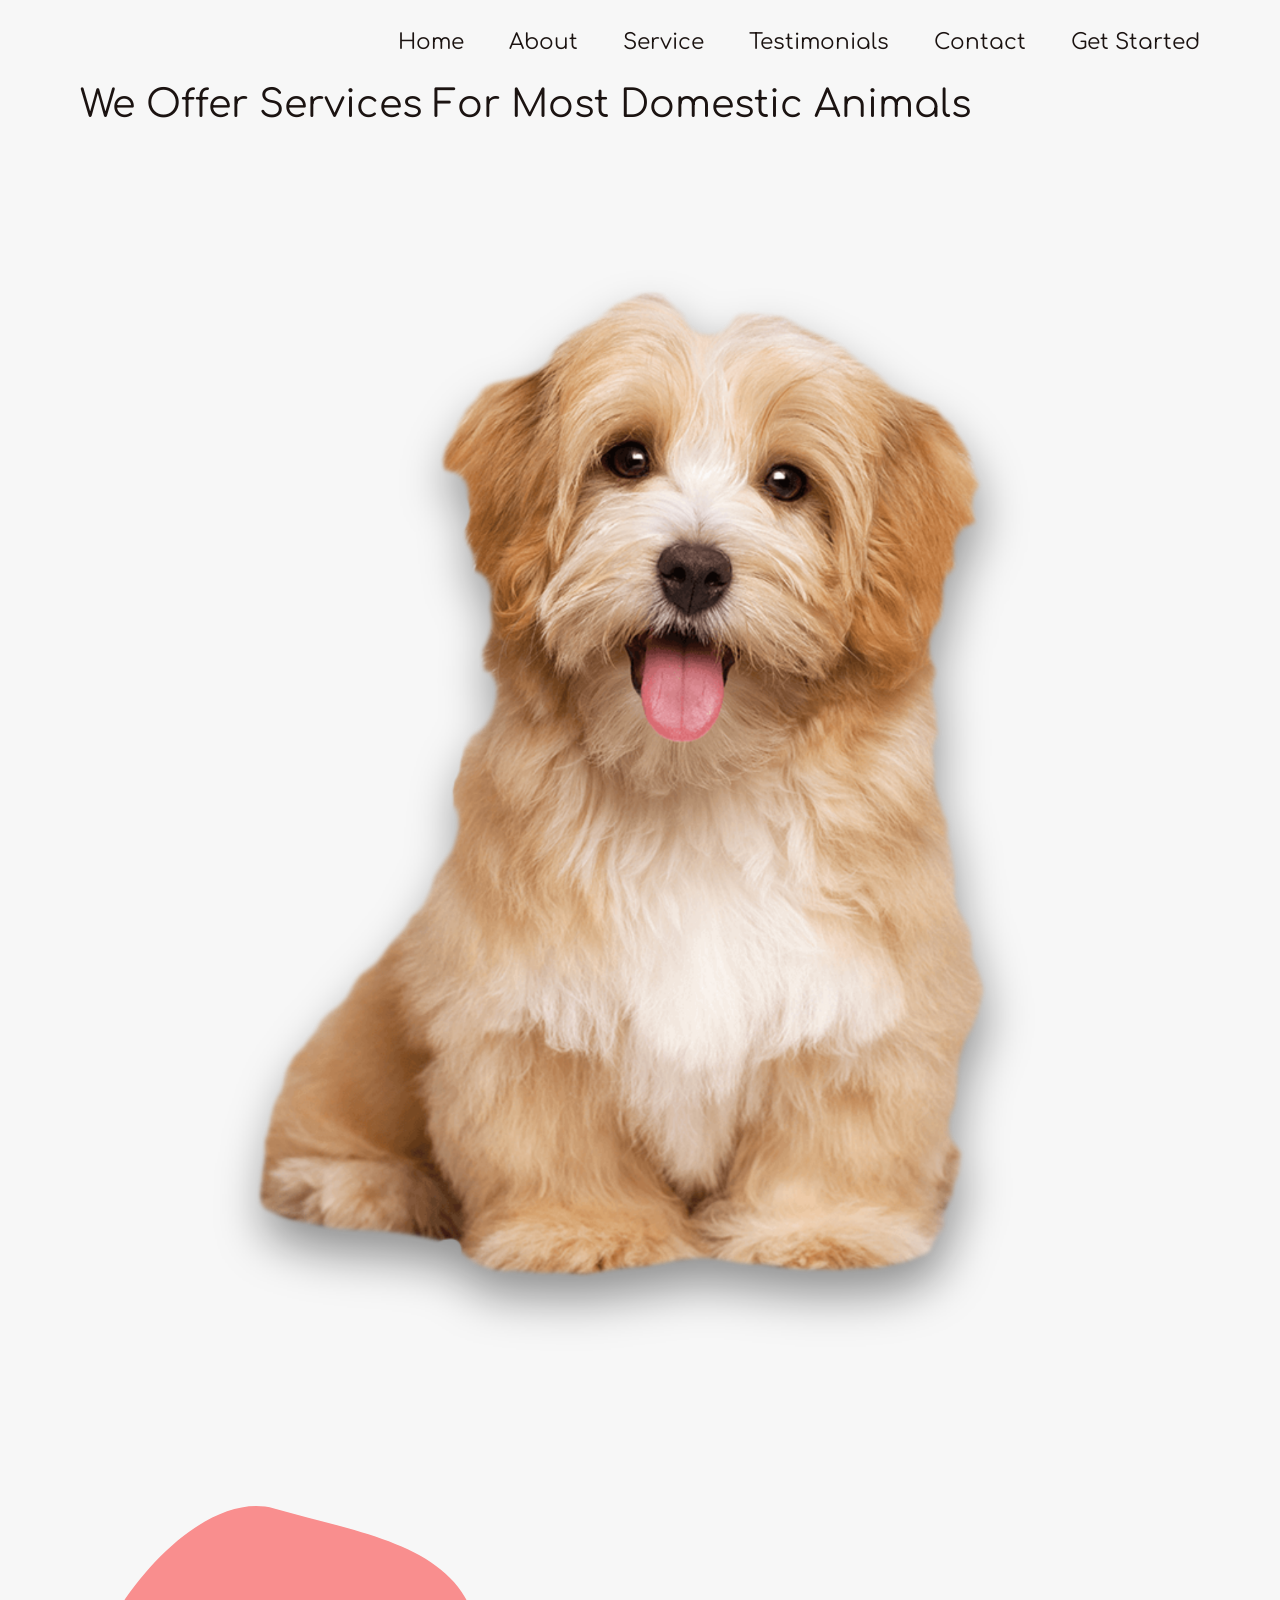
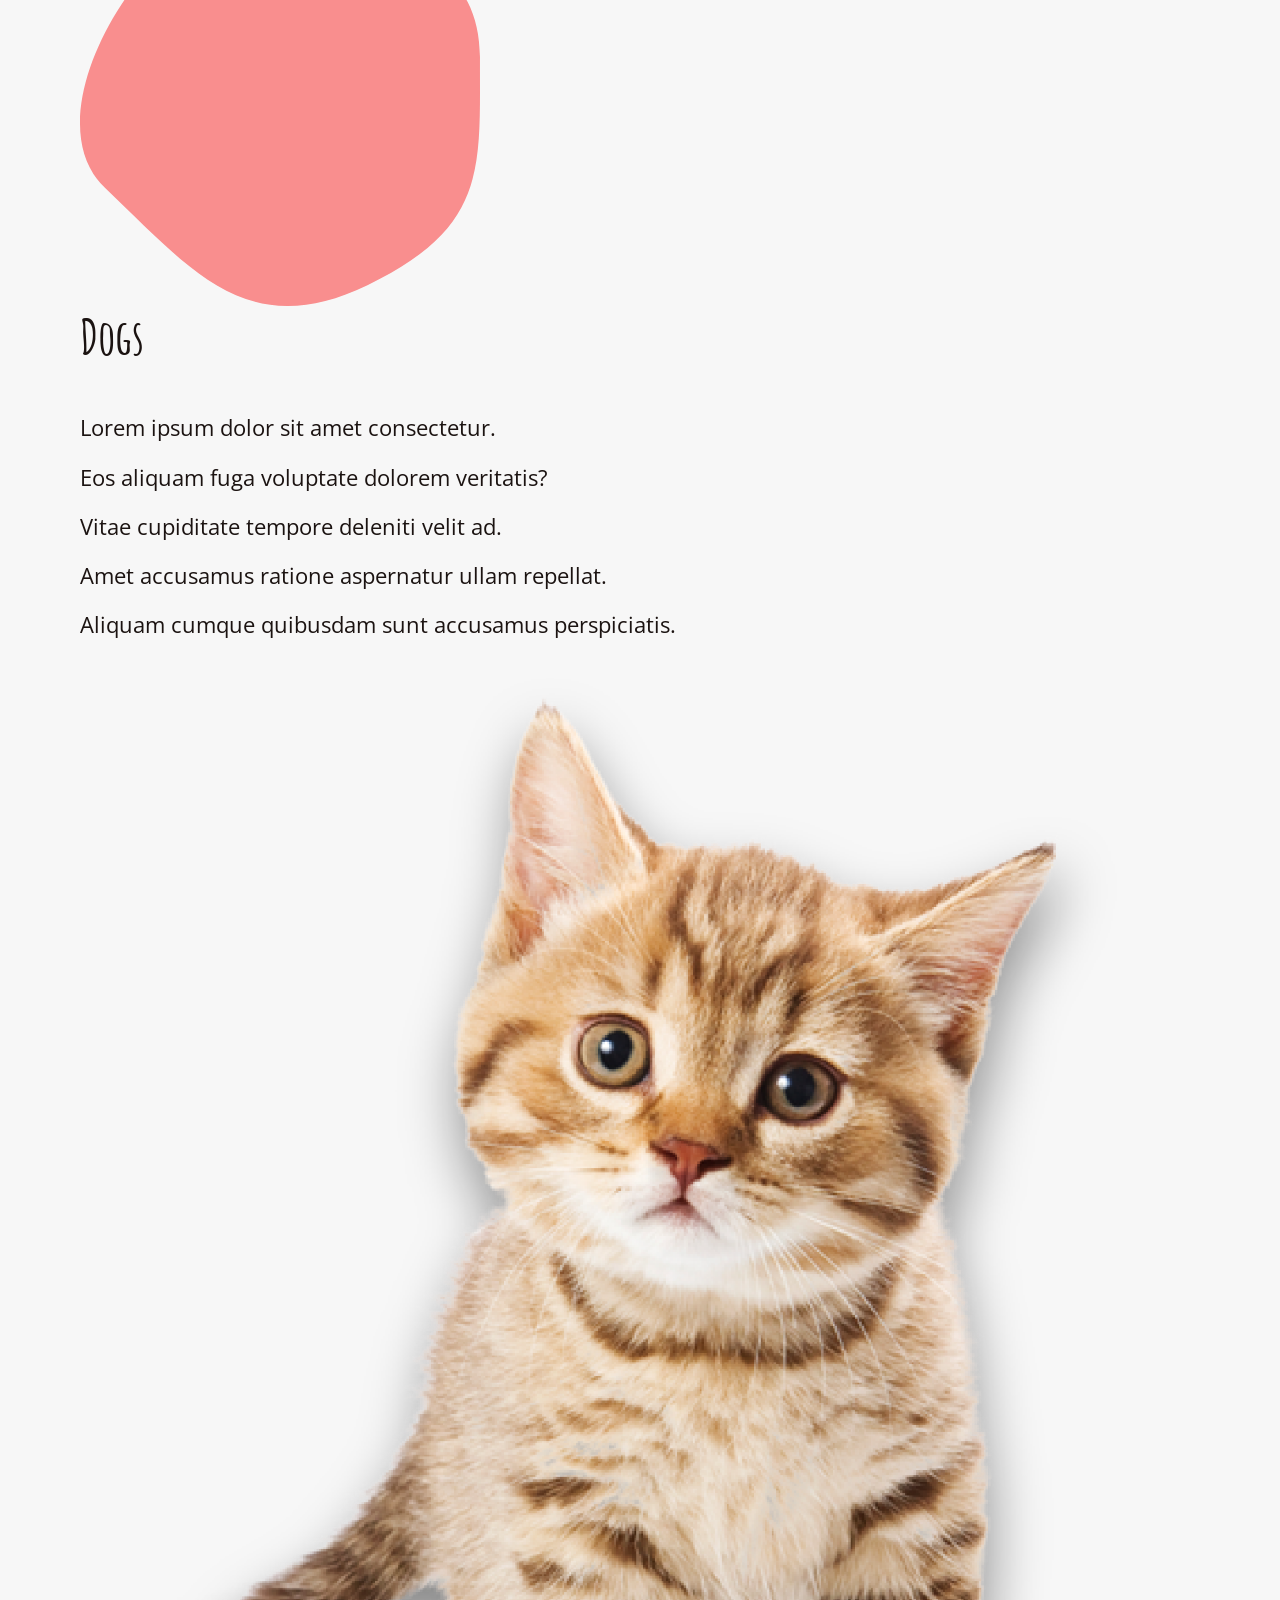
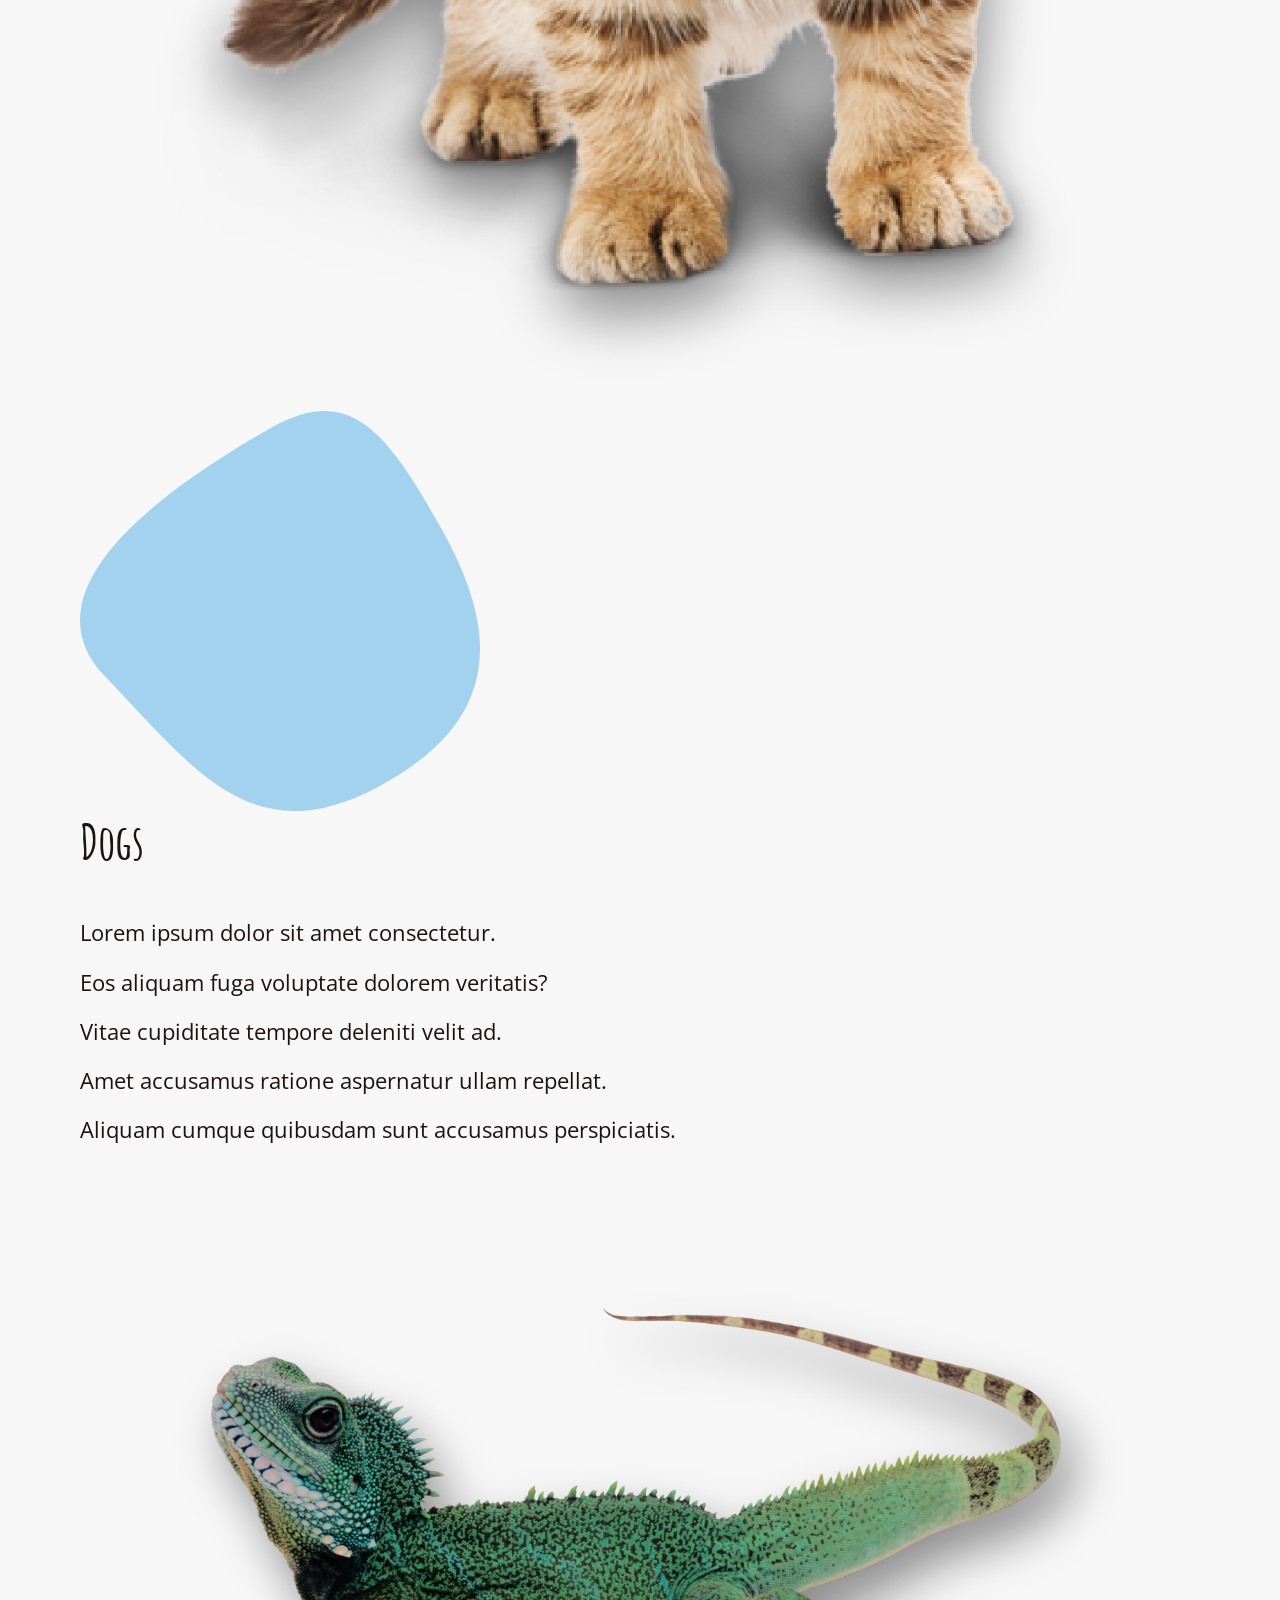
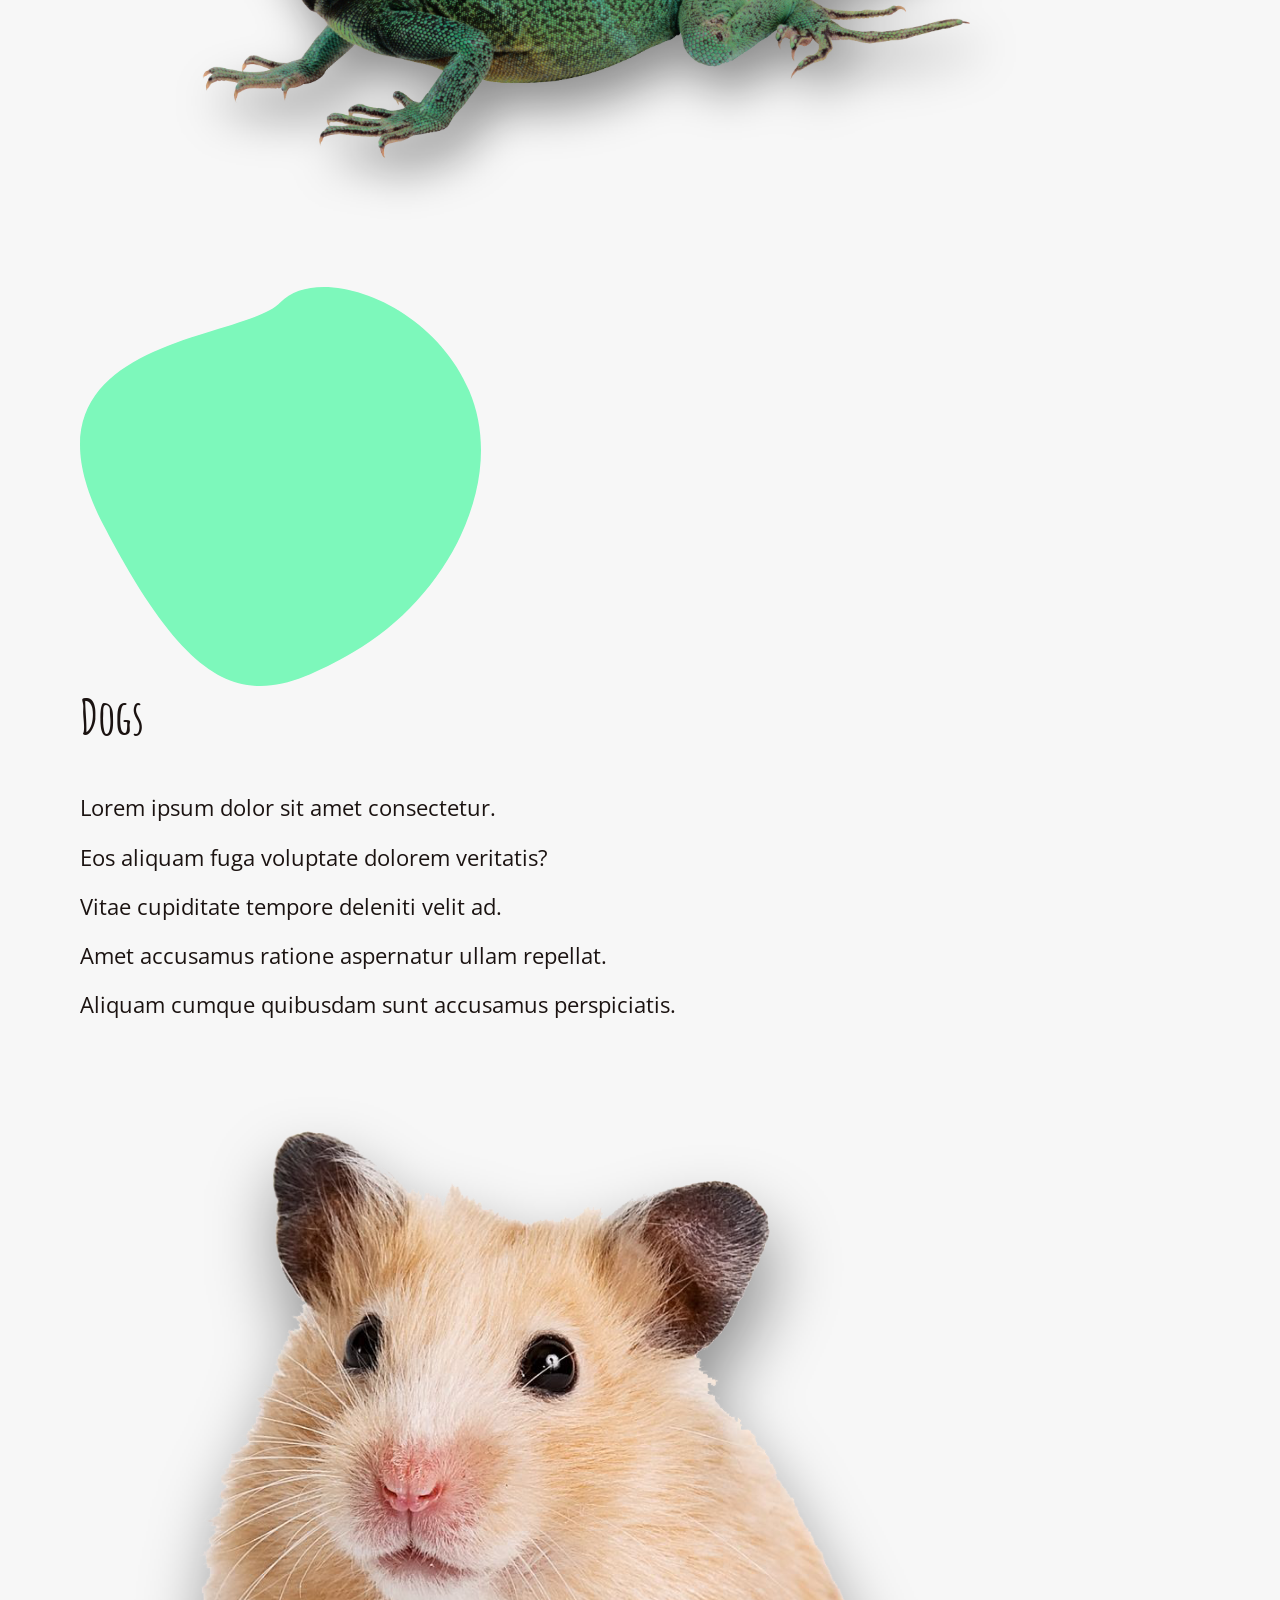
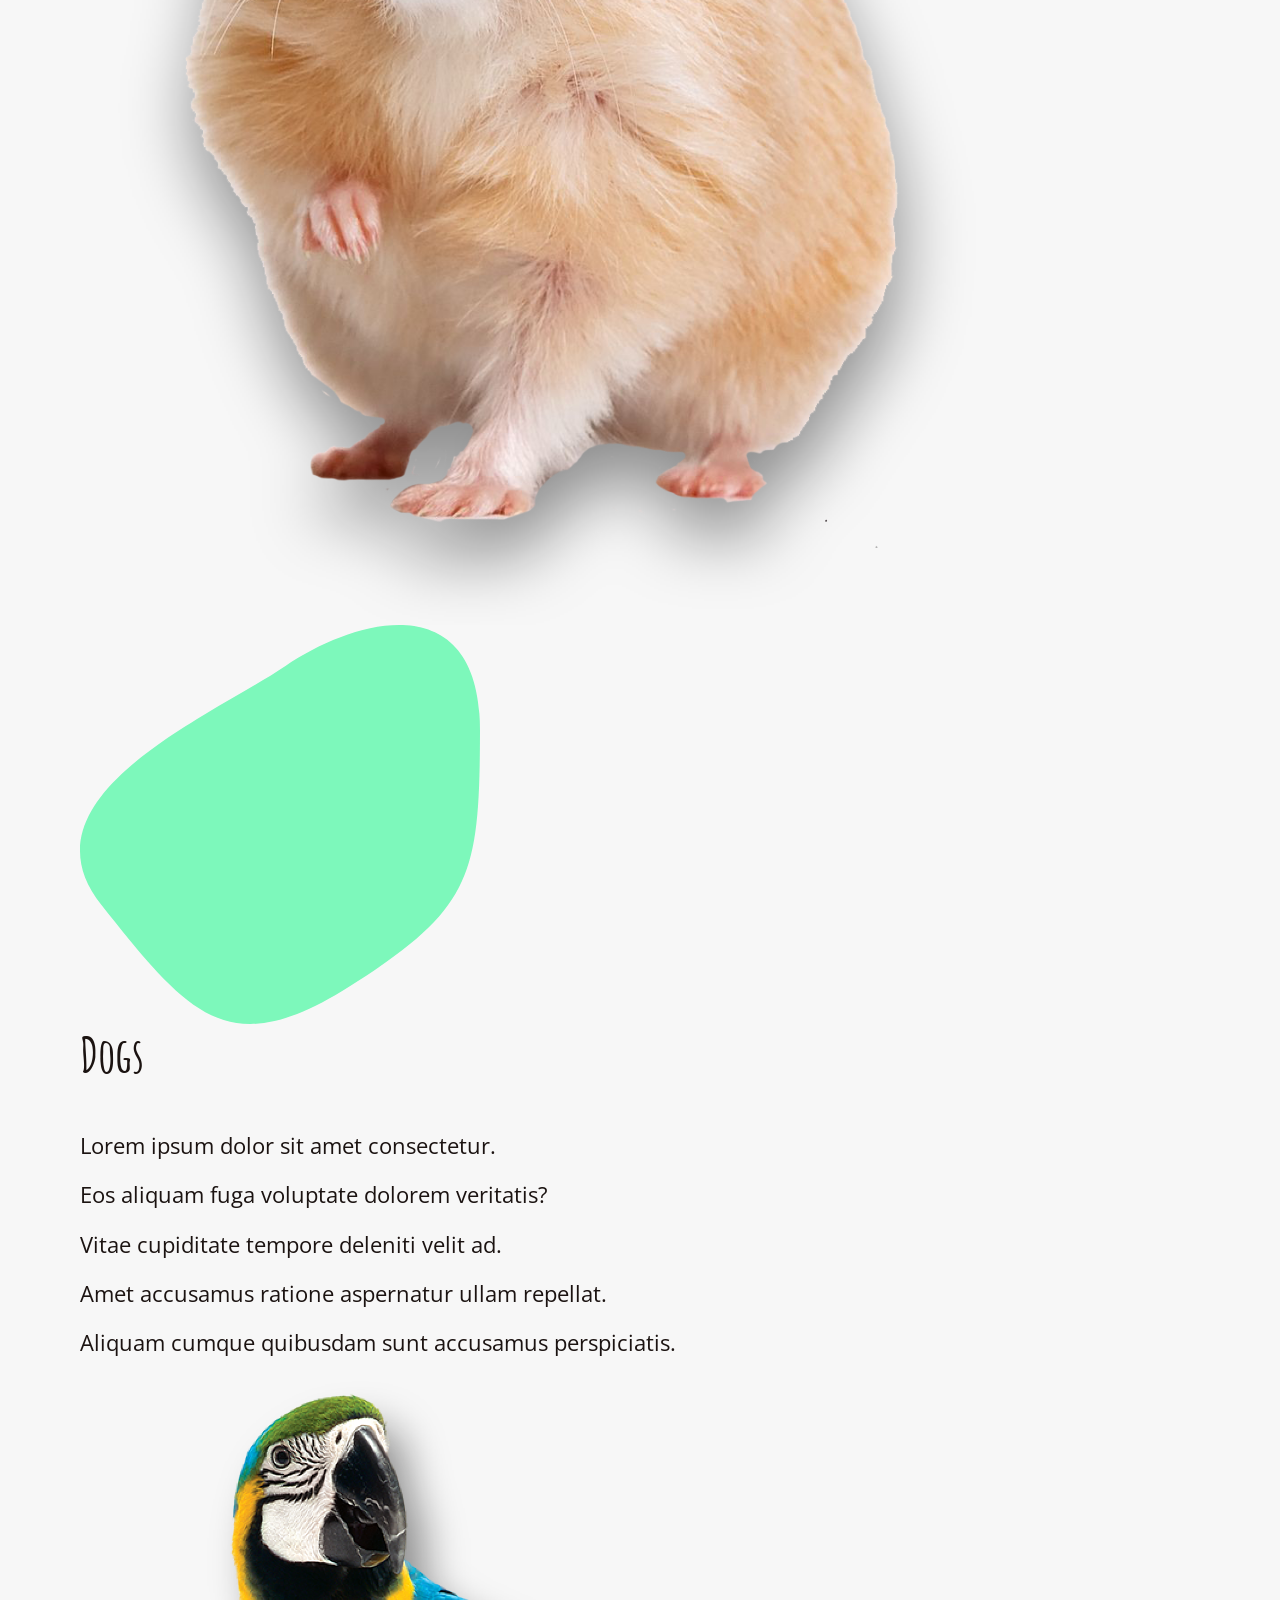
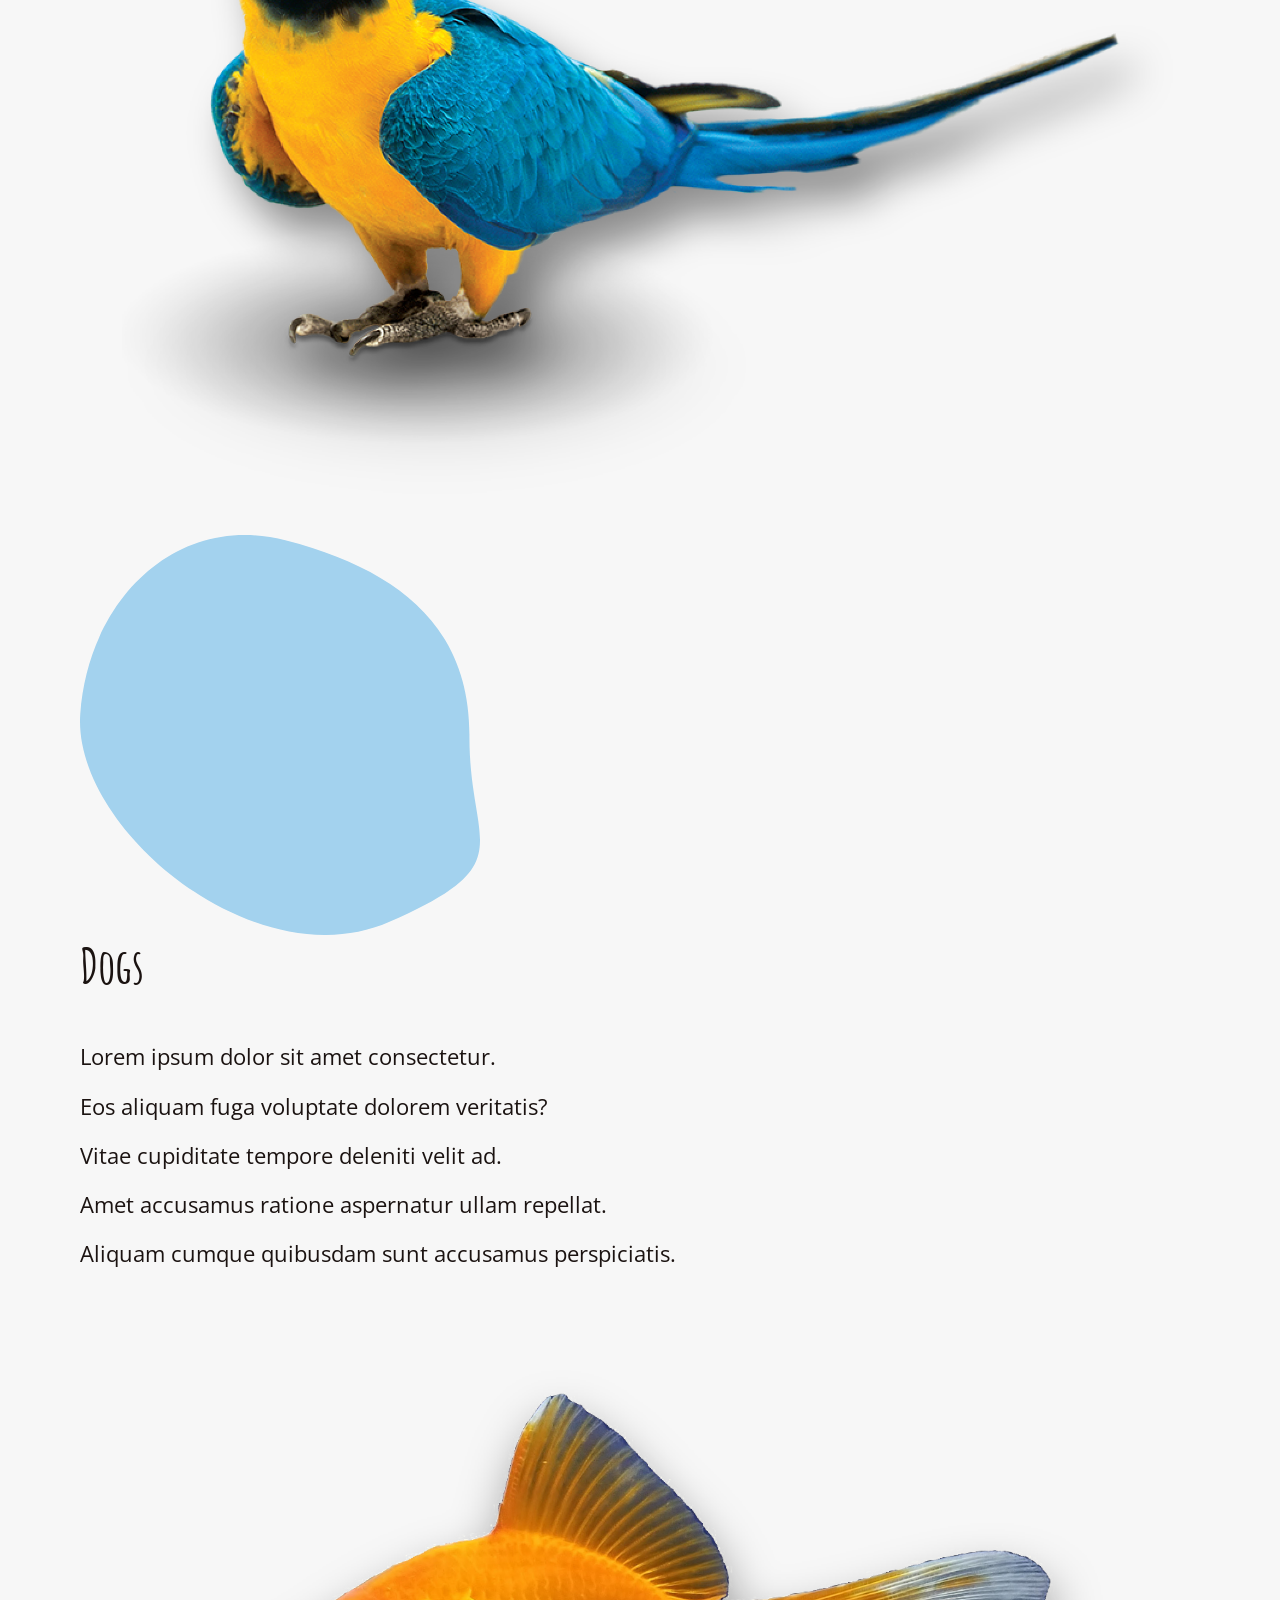
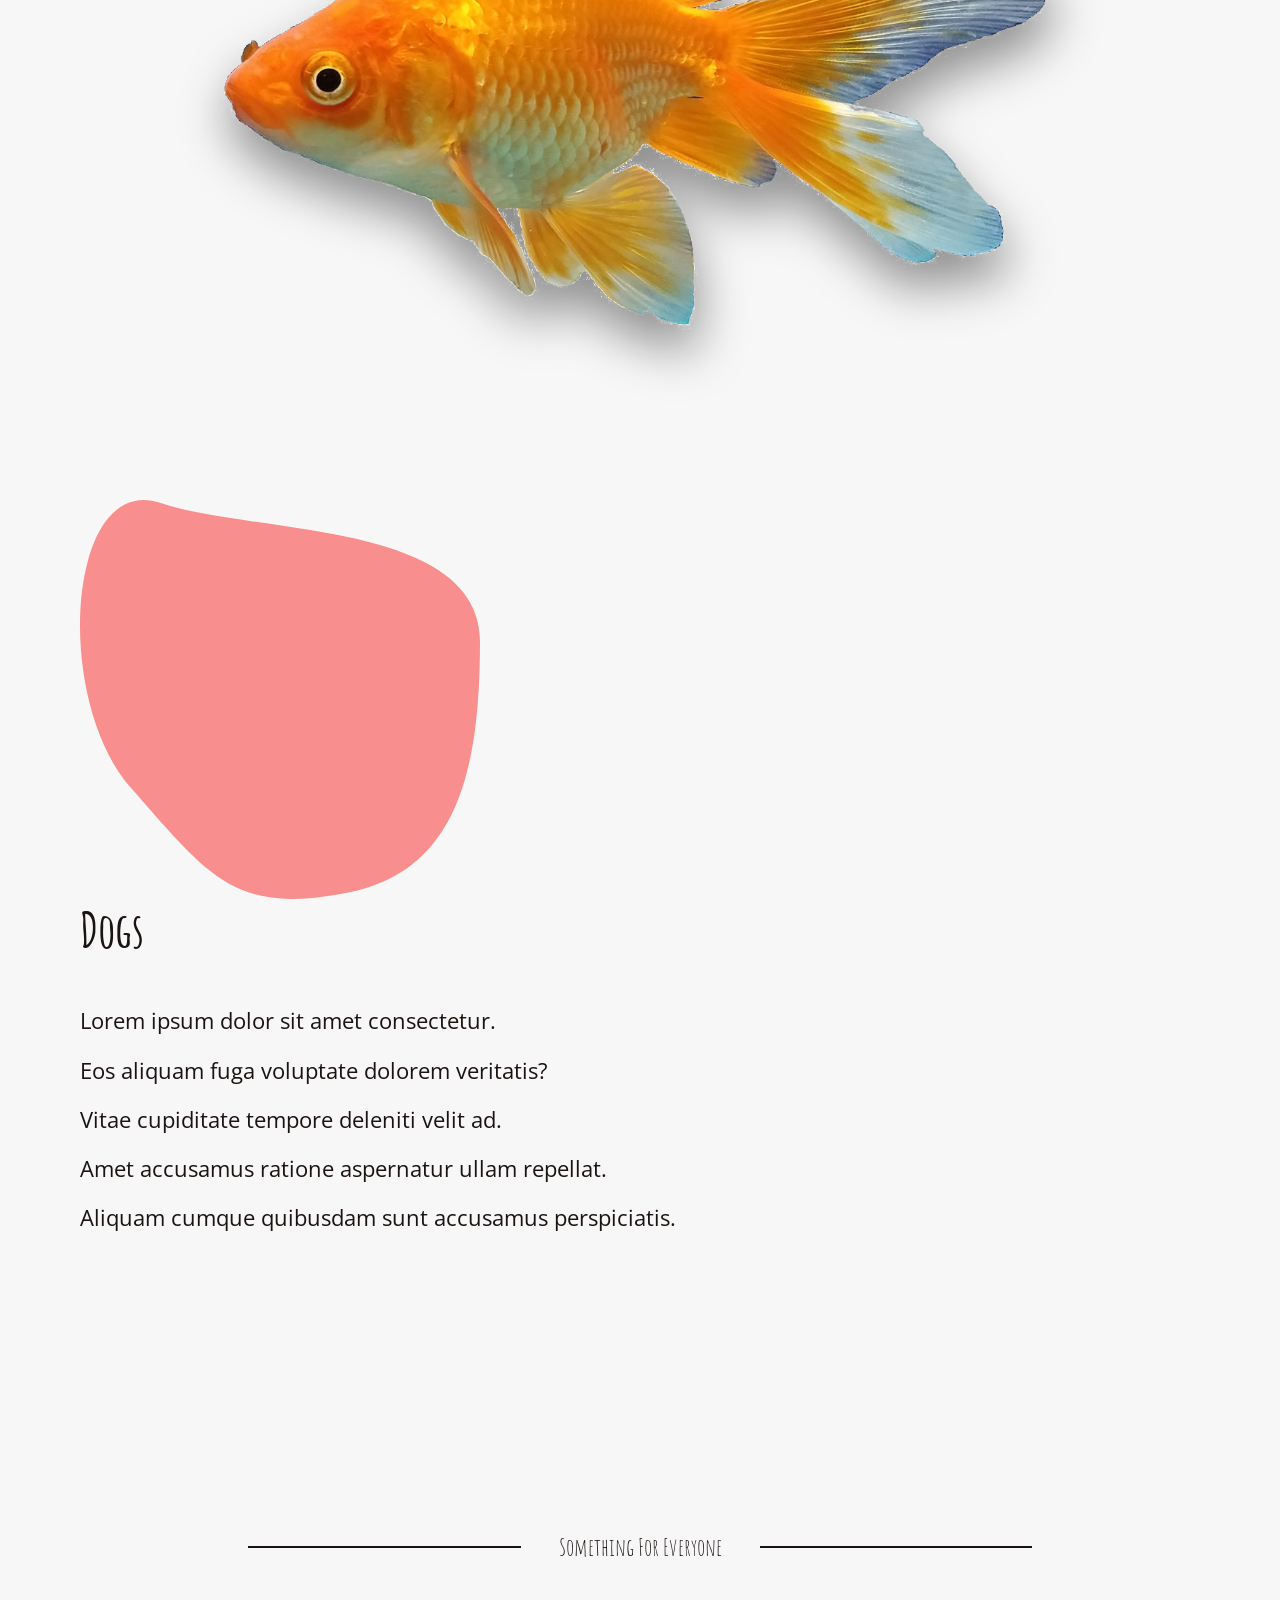
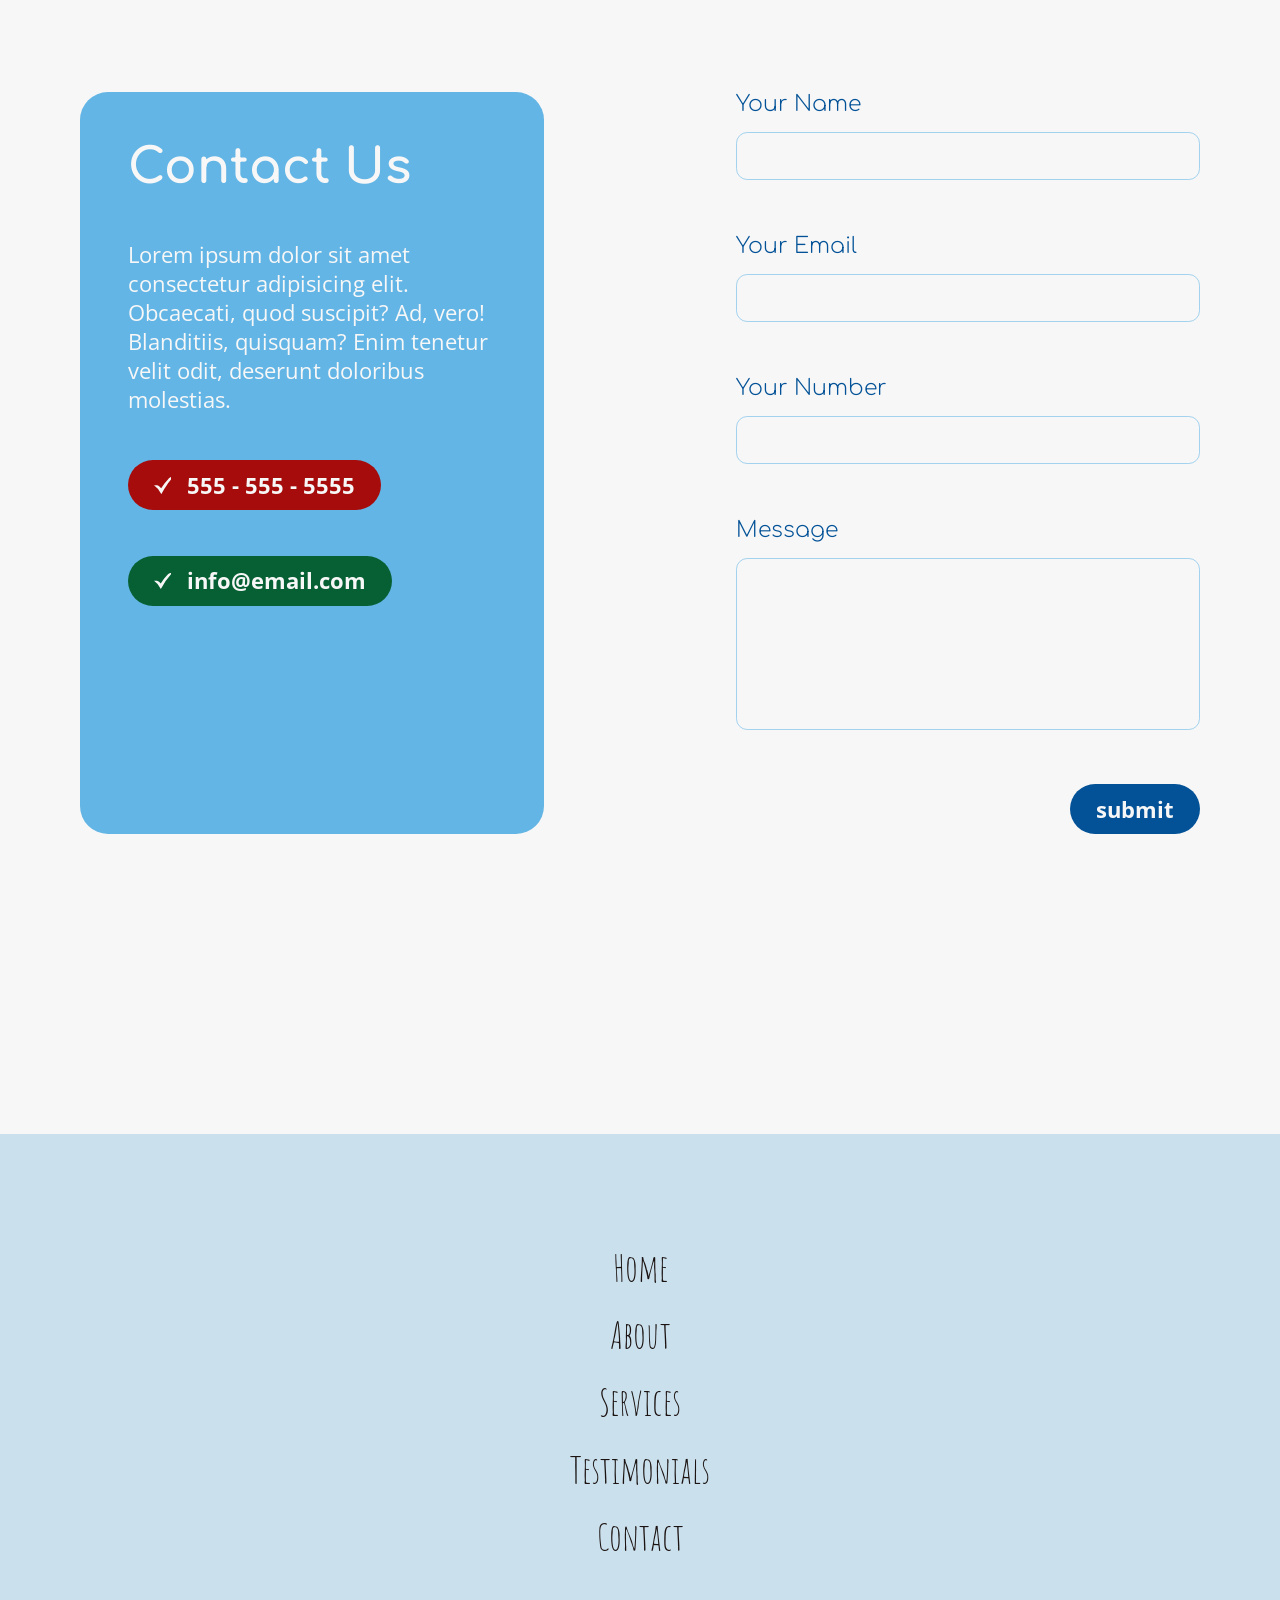
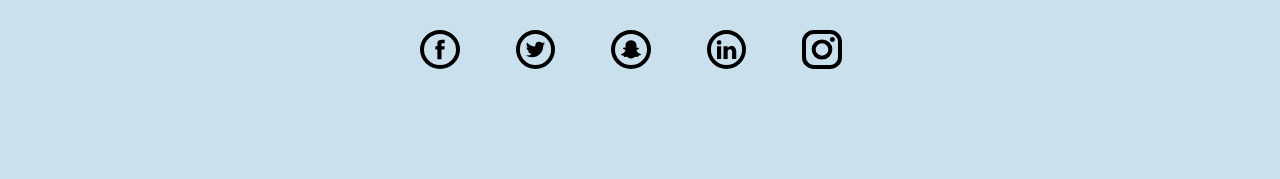
==== Src/services.html @ 4bc9d0af "added stuff" ====
<!DOCTYPE html>
<html lang="en">
<head>
    <meta charset="UTF-8">
    <meta http-equiv="X-UA-Compatible" content="IE=edge">
    <meta name="viewport" content="width=device-width, initial-scale=1.0">
    <link rel="stylesheet" href="style.css">
    <link rel="stylesheet" href="services.css">
    <title>demo</title>
    <meta name="description" content="">
    <meta name="keywords" content="">

    <!-- Twitter -->
    <meta name="twitter:card" content="summary_large_image">
    <meta name="twitter:title" content="">
    <meta name="twitter:description" content="">
    <meta name="twitter:image" content="http:///INSERTIMAGE">
    
    <!-- Open Graph general (Facebook, Pinterest)-->
    <meta property="og:title" content="">
    <meta property="og:description" content="">
    <meta property="og:url" content="http://">
    <meta property="og:site_name" content="">
    <meta property="og:type" content="website">
    <meta property="og:image" content="http:///INSERTIMAGE">
</head>




<body>
    <!---------------------------------------------------------------------------->
    <!------------------------------ HEADER SECTION ------------------------------>
    <!---------------------------------------------------------------------------->
    <header>
        <img class="header-logo" src="./Assets/" alt="">

        <label class="header-label" for="hamburger">
            <div class="header-hamburger-button"></div>
        </label>
        <input type="checkbox" class="header-hamburger-checkbox" name="hamburger" id="hamburger">
        <nav class="header-nav">
            <ul>
                <li><a class="header-button" href="./index.html">Home</a></li>
                <li><a class="header-button" href="./about.html">About</a></li>
                <li><a class="header-button" href="./services.html">Service</a></li>
                <li><a class="header-button" href="./index.html">Testimonials</a></li>
                <li><a class="header-button" href="./contact.html">Contact</a></li>
                <li><a class="header-button get Started" href="./contact.html#form">Get Started</a></li>
            </ul>
        </nav>
    </header>



   




    <section class="animals">
        <h2>We Offer Services For Most Domestic Animals</h2>

        <div class="animals-container">
            <div class="animals-card">
                <div class="animals-image">
                    <img class="animals-img" src="./Assets/animals-dog.png" alt="">
                    <img src="./Assets/animals-dog.svg" alt="" class="animals-backsplash">
                </div>
                <div class="animals-subContainer --spread">
                    <h3>Dogs</h3>
                    <ul class="--li-spread">
                        <li>Lorem ipsum dolor sit amet consectetur.</li>
                        <li>Eos aliquam fuga voluptate dolorem veritatis?</li>
                        <li>Vitae cupiditate tempore deleniti velit ad.</li>
                        <li>Amet accusamus ratione aspernatur ullam repellat.</li>
                        <li>Aliquam cumque quibusdam sunt accusamus perspiciatis.</li>
                    </ul>
                </div>
            </div>

            <div class="animals-card">
                <div class="animals-image">
                    <img class="animals-img animals-img-cat" src="./Assets/animals-cat.png" alt="">
                    <img src="./Assets/animals-cat.svg" alt="" class="animals-backsplash">
                </div>
                <div class="animals-subContainer --spread">
                    <h3>Dogs</h3>
                    <ul class="--li-spread">
                        <li>Lorem ipsum dolor sit amet consectetur.</li>
                        <li>Eos aliquam fuga voluptate dolorem veritatis?</li>
                        <li>Vitae cupiditate tempore deleniti velit ad.</li>
                        <li>Amet accusamus ratione aspernatur ullam repellat.</li>
                        <li>Aliquam cumque quibusdam sunt accusamus perspiciatis.</li>
                    </ul>
                </div>
            </div>

            <div class="animals-card">
                <div class="animals-image">
                    <img class="animals-img animals-img-lizard" src="./Assets/animals-lizard.png" alt="">
                    <img src="./Assets/animals-lizard.svg" alt="" class="animals-backsplash">
                </div>
                <div class="animals-subContainer --spread">
                    <h3>Dogs</h3>
                    <ul class="--li-spread">
                        <li>Lorem ipsum dolor sit amet consectetur.</li>
                        <li>Eos aliquam fuga voluptate dolorem veritatis?</li>
                        <li>Vitae cupiditate tempore deleniti velit ad.</li>
                        <li>Amet accusamus ratione aspernatur ullam repellat.</li>
                        <li>Aliquam cumque quibusdam sunt accusamus perspiciatis.</li>
                    </ul>
                </div>
            </div>

            <div class="animals-card">
                <div class="animals-image">
                    <img class="animals-img animals-img-hamster" src="./Assets/animals-hamster.png" alt="">
                    <img src="./Assets/animals-hamster.svg" alt="" class="animals-backsplash">
                </div>
                <div class="animals-subContainer --spread">
                    <h3>Dogs</h3>
                    <ul class="--li-spread">
                        <li>Lorem ipsum dolor sit amet consectetur.</li>
                        <li>Eos aliquam fuga voluptate dolorem veritatis?</li>
                        <li>Vitae cupiditate tempore deleniti velit ad.</li>
                        <li>Amet accusamus ratione aspernatur ullam repellat.</li>
                        <li>Aliquam cumque quibusdam sunt accusamus perspiciatis.</li>
                    </ul>
                </div>
            </div>

            <div class="animals-card">
                <div class="animals-image">
                    <img class="animals-img animals-img-parrot" src="./Assets/animals-parrot.png" alt="">
                    <img src="./Assets/animals-parrot.svg" alt="" class="animals-backsplash">
                </div>
                <div class="animals-subContainer --spread">
                    <h3>Dogs</h3>
                    <ul class="--li-spread">
                        <li>Lorem ipsum dolor sit amet consectetur.</li>
                        <li>Eos aliquam fuga voluptate dolorem veritatis?</li>
                        <li>Vitae cupiditate tempore deleniti velit ad.</li>
                        <li>Amet accusamus ratione aspernatur ullam repellat.</li>
                        <li>Aliquam cumque quibusdam sunt accusamus perspiciatis.</li>
                    </ul>
                </div>
            </div>

            <div class="animals-card">
                <div class="animals-image">
                    <img class="animals-img animals-img-fish" src="./Assets/animals-fish.png" alt="">
                    <img src="./Assets/animals-fish.svg" alt="" class="animals-backsplash">
                </div>
                <div class="animals-subContainer --spread">
                    <h3>Dogs</h3>
                    <ul class="--li-spread">
                        <li>Lorem ipsum dolor sit amet consectetur.</li>
                        <li>Eos aliquam fuga voluptate dolorem veritatis?</li>
                        <li>Vitae cupiditate tempore deleniti velit ad.</li>
                        <li>Amet accusamus ratione aspernatur ullam repellat.</li>
                        <li>Aliquam cumque quibusdam sunt accusamus perspiciatis.</li>
                    </ul>
                </div>
            </div>
            
            </div>

            
        </div>
    </section>



    <section class="form">
        <div class="--s-divider">
            <div class="divider-line"></div>
            <span class="divider-text">Something For Everyone</span>
            <div class="divider-line"></div>
        </div>

        <div class="form-container --split2">
            <div class="form-infoCard inforCard --spread">
                <h3 class="infoCard-h3">Contact Us</h3>
                <p>Lorem ipsum dolor sit amet consectetur adipisicing elit. Obcaecati, quod suscipit? Ad, vero! Blanditiis, quisquam? Enim tenetur velit odit, deserunt doloribus molestias.</p>
                <a href="tel:+" class="a-button --b-red">555 - 555 - 5555</a>
                <a href="mailto:" class="a-button --b-green">info@email.com</a>
            </div>
            <form action="">
                <label for="name">Your Name</label>
                <input class="form-box" type="text" name="name" id="name">
                
                <label for="email">Your Email</label>
                <input class="form-box" type="email" name="email" id="email">

                <label for="phone">Your Number</label>
                <input class="form-box" type="tel" name="phone" id="phone">

                <label for="message">Message</label>
                <input class="form-box form-messageBox" type="text" name="message" class="form-message" id="message">

                <input type="submit" value="submit" class="a-button --b-blue form-button">
            </form>
        </div>
    </section>



    <!---------------------------------------------------------------------------->
    <!------------------------------ FOOTER SECTION ------------------------------>
    <!---------------------------------------------------------------------------->
    <footer>
        <nav class="footer-nav --li-spread">
            <a href="home.css" class="footer-a">Home</a>
            <a href="about.html" class="footer-a">About</a>
            <a href="services.html" class="footer-a">Services</a>
            <a href="home.html" class="footer-a">Testimonials</a>
            <a href="contact.css" class="footer-a">Contact</a>
        </nav>
        <div class="footer-container">
            <img src="./Assets/footer-facebook.svg" alt="" class="footer-icon">
            <img src="./Assets/footer-twitter.svg" alt="" class="footer-icon">
            <img src="./Assets/footer-snapchat.svg" alt="" class="footer-icon">
            <img src="./Assets/footer-linkedin.svg" alt="" class="footer-icon">
            <img src="./Assets/footer-instagram.svg" alt="" class="footer-icon">
        </div>
    </footer>
    
</body>
</html>
---- Src/style.css ----
/*************************************************************************/
/*************************** GLOBAL STYLING ******************************/
/*************************************************************************/



/* ------------------GLOBAL MAIN STYLING ------------------ */


:root{
    /* Main Colors */
    --c-light: #f7f7f7;
    --c-dark: #1b1311;
    --c-green: #7cf8ba;
    --c-greenDark: #076034;
    --c-red: #f88e8e;
    --c-redDark: #a60c0c;
    --c-blue: #a3d2ee;
    --c-blueDark: #035297;
    --c-grey: #d2d2d2;
}


*{
	/* Removes certain default style */
	padding: 0;
	margin: 0;
	text-decoration: none;
    background: none;
	border: none;

	/* Replaces certain default style */
	box-sizing: border-box;
}

body{
    background-color: var(--c-light);
}

html{
    color: var(--c-dark);
}

body, html{
    /* max-width: 100%;
    overflow-x: hidden; */
}


section{
    /* Gap size underneath each section */
    margin-bottom: calc((150 /16 * 1rem) + ((400 - 150) * ((100vw - 320px) / (1920 - 320))));

    /* Overall side gutter size */
    padding:0  calc((20 /16 * 1rem) + ((120 - 20) * ((100vw - 320px) / (1920 - 320))));
}


img{
    max-width: 100%;
    display: block;
}


/* ------------------GLOBAL BUTTONS------------------ */


/* Default Button Styling */

button, .a-button{
    display: block;

    width: max-content;

    color: var(--c-light);
    font-weight: 700;
    border-radius: 200px;

    /* Padding Sizes */
    padding: calc((8 /16 * 1rem) + ((12 - 8) * ((100vw - 320px) / (1920 - 320)))) calc((20 /16 * 1rem) + ((30 - 20) * ((100vw - 320px) / (1920 - 320))));
    
    /* Font Size */
    /* font-size: calc((min /16 * 1rem) + ((max - min) * ((100vw - 320px) / (1920 - 320)))); */
}
.a-button::before{

    display: inline-block;
    content: '';
    background-image: url(./Assets/icon-check.svg);
    background-size: cover;

    width: calc((12 /16 * 1rem) + ((20 - 12) * ((100vw - 320px) / (1920 - 320))));
    height: calc((12 /16 * 1rem) + ((20 - 12) * ((100vw - 320px) / (1920 - 320))));

    margin-right: 16px;
}

/* Custom Button Stylings */
.--b-red{
    background-color: var(--c-redDark);
}
.--b-green{
    background-color: var(--c-greenDark);
}
.--b-blue{
    background-color: var(--c-blueDark);
}

.learnMore{
    color: var(--c-dark);
    font-family: comfortaa;
    font-weight: lighter;
    font-size: calc((15 /16 * 1rem) + ((20 - 15) * ((100vw - 320px) / (1920 - 320))));
    text-decoration: underline;
}

/* ------------------GLOBAL TYPOGRAPGY------------------ */


/* Default text Styling */

h1, h2, h3{
    
}


h1{
    font-family: comfortaa;
    
    /* Font Size */
    font-size: calc((30 /16 * 1rem) + ((65 - 30) * ((100vw - 320px) / (1920 - 320))));
}

h2{
    font-family: comfortaa;
    font-weight: 400;

    /* Font Size */
    font-size: calc((20 /16 * 1rem) + ((50 - 20) * ((100vw - 320px) / (1920 - 320))));
}

h3{
    font-family: amaticBold;

    /* Font Size */
    font-size: calc((34 /16 * 1rem) + ((58 - 34) * ((100vw - 320px) / (1920 - 320))));
}

p, .a-button, li, label{

    font-family: opensans;

    /* Font Size */
    font-size: calc((15 /16 * 1rem) + ((26 - 15) * ((100vw - 320px) / (1920 - 320))));
}

ul{
    list-style: none;
}



@font-face {
    font-family: comfortaa;
    src: url(./Assets/Comfortaa-VariableFont_wght.ttf);
}
@font-face {
    font-family: amatic;
    src: url(./Assets/AmaticSC-Regular.ttf);
}
@font-face {
    font-family: amaticBold;
    src: url(./Assets/AmaticSC-Bold.ttf);
}
@font-face {
    font-family: openSans;
    src: url(./Assets/OpenSans-VariableFont_wdth\,wght.ttf);
}

/* Custom text Styling */




/*************************************************************************/
/*************************** COMMON STYLING ******************************/
/*************************************************************************/




.--spread > *:not(:last-child){
    margin-bottom: calc((25 /16 * 1rem) + ((60 - 25) * ((100vw - 320px) / (1920 - 320))));
}

.--li-spread > *:not(:last-child){
    margin-bottom: calc((13 /16 * 1rem) + ((25 - 13) * ((100vw - 320px) / (1920 - 320))));
}

.--split{
    display: flex;
    align-items: center;
    flex-wrap: wrap;
}

.--split2{
    display: grid;
    gap: calc((30 /16 * 1rem) + ((160 - 30) * ((100vw - 320px) / (1920 - 320))));
    grid-template-columns: 1fr 1fr;
}



.divider-text{
    font-family: amatic;
    font-size: calc((12 /16 * 1rem) + ((32 - 12) * ((100vw - 320px) / (1920 - 320))));
}
.--s-divider{
    margin: auto;

    width: 70%;

    display: flex;
    align-items: center;
    gap: calc((20 /16 * 1rem) + ((50 - 20) * ((100vw - 320px) / (1920 - 320))));
    
    margin-bottom: calc((70 /16 * 1rem) + ((170 - 70) * ((100vw - 320px) / (1920 - 320))));
}
.divider-line{
    background-color: var(--c-dark);
    flex: 1;
    height: calc((1 /16 * 1rem) + ((2 - 1) * ((100vw - 320px) / (1920 - 320))));
}





.about-img1, .about-img2{
    border-radius: calc((10 /16 * 1rem) + ((20 - 10) * ((100vw - 320px) / (1920 - 320))));

    filter: drop-shadow(0px 0px 13px rgba(0, 0, 0, 0.6));
    -webkit-filter: drop-shadow(0px 0px 13px rgba(0, 0, 0, 06));
}






/*************************************************************************/
/******************************* HEADER **********************************/
/*************************************************************************/

header{
    padding:0  calc((20 /16 * 1rem) + ((120 - 20) * ((100vw - 320px) / (1920 - 320))));
    width: 100%;
    height: calc((60 /16 * 1rem) + ((100 - 60) * ((100vw - 320px) / (1920 - 320))));
    background-color: var(--c-light);
    
    display: flex;
    z-index: 3;

    justify-content: space-between;
    align-items: center;

    position: sticky;
    top: 0;
}
.header-hamburger-button{
    width: calc((22 /16 * 1rem) + ((70 - 22) * ((100vw - 320px) / (1920 - 320))));
    height: calc((3 /16 * 1rem) + ((10 - 3) * ((100vw - 320px) / (1920 - 320))));
    background-color: var(--c-dark);
    position: relative;
}
.header-hamburger-button::before{
    right: 0;
    position: absolute;
    content: '';
    top: 200%;
    width: 70%;
    height: calc((3 /16 * 1rem) + ((10 - 3) * ((100vw - 320px) / (1920 - 320))));
    background-color: var(--c-dark);
}
.header-hamburger-button::after{
    right: 0;
    position: absolute;
    content: '';
    bottom: 200%;
    width: 70%;
    height: calc((3 /16 * 1rem) + ((10 - 3) * ((100vw - 320px) / (1920 - 320))));
    background-color: var(--c-dark);
}
.header-nav * {
    font-family: comfortaa;
    color: var(--c-dark);
}

.header-nav{
    z-index: 3;
    position: fixed;
    display: none;

    top: calc((60 /16 * 1rem) + ((100 - 60) * ((100vw - 320px) / (1920 - 320))) - 2px);
    right: 0;
    bottom: 0;
    padding-left: calc((30 /16 * 1rem) + ((100 - 30) * ((100vw - 320px) / (1920 - 320))));
    padding-right: calc((20 /16 * 1rem) + ((120 - 20) * ((100vw - 320px) / (1920 - 320))));

    background-color: var(--c-light);

    text-align: right;
}
.header-nav > ul > *:not(:last-child){
    margin-bottom: calc((10 /16 * 1rem) + ((60 - 10) * ((100vw - 320px) / (1920 - 320))));
}

.header-hamburger-checkbox{
    display: none;
}
.header-hamburger-checkbox:checked ~ .header-nav{
    display: block;
}


@media screen and (min-width:950px) {
    .header-nav{
        display: inline-block;
        position: static;
        padding: 0;
    }
    .header-nav *{
        display: inline-block;
        margin-bottom: 0;
    }
    .header-label{
        display: none;
    }
    .header-nav > ul > *:not(:last-child){
        margin-bottom: 0;
        margin-right: calc((10 /16 * 1rem) + ((60 - 10) * ((100vw - 320px) / (1920 - 320))));
    }
}



/*************************************************************************/
/******************************* FOOTER **********************************/
/*************************************************************************/




footer{
    background-color: #cbe0ed;
    padding: calc((50 /16 * 1rem) + ((150 - 50) * ((100vw - 320px) / (1920 - 320)))) 0;
}

footer > *{
    margin: auto;
}

.footer-nav{
    margin-bottom: calc((40 /16 * 1rem) + ((90 - 40) * ((100vw - 320px) / (1920 - 320))));
}
.footer-a{
    display: block;

    color: #1b1311;
    font-family: amatic;
    text-align: center;
    font-size: calc((25 /16 * 1rem) + ((45 - 25) * ((100vw - 320px) / (1920 - 320))));
    font-weight: 500;
}

.footer-container{
    display: flex;
    justify-content: space-evenly;
}

.footer-icon{
    display: inline-block;
    width: calc((24 /16 * 1rem) + ((50 - 24) * ((100vw - 320px) / (1920 - 320))));
}

@media screen and (min-width: 600px) {
    .footer-container{
        display: grid;
        grid-template-columns: 1fr 1fr 1fr 1fr 1fr;

        gap: calc((20 /16 * 1rem) + ((50 - 20) * ((100vw - 320px) / (1920 - 320))));
        width: calc((200 /16 * 1rem) + ((600 - 200) * ((100vw - 320px) / (1920 - 320))));
    }
}





.form-container{
    color: var(--c-light);
    gap: calc((30 /16 * 1rem) + ((300 - 30) * ((100vw - 320px) / (1920 - 320))));
}

.infoCard-h3{
    font-family: comfortaa;
}

.form-infoCard{
    background-color: #63b5e5;
    padding: calc((30 /16 * 1rem) + ((60 - 30) * ((100vw - 320px) / (1920 - 320))));

    border-radius: calc((10 /16 * 1rem) + ((40 - 10) * ((100vw - 320px) / (1920 - 320))));
}

form *{
    display: block;
}

.form-box{
    width: 100%;
    height: calc((30 /16 * 1rem) + ((60 - 30) * ((100vw - 320px) / (1920 - 320))));

    border-style: solid;
    border-width: calc((1 /16 * 1rem) + ((2 - 1) * ((100vw - 320px) / (1920 - 320))));
    border-color: var(--c-blue);
    border-radius: calc((7 /16 * 1rem) + ((14 - 7) * ((100vw - 320px) / (1920 - 320))));

    margin-bottom: calc((30 /16 * 1rem) + ((70 - 30) * ((100vw - 320px) / (1920 - 320))));
}

label{
    color: var(--c-blueDark);
    font-size: calc((16 /16 * 1rem) + ((26 - 16) * ((100vw - 320px) / (1920 - 320))));
    font-family: comfortaa;
    font-weight: 100;

    margin-bottom: calc((10 /16 * 1rem) + ((20 - 10) * ((100vw - 320px) / (1920 - 320))));
}

.form-button{
    margin-left: auto;
}

.form-messageBox{
    height: calc((130 /16 * 1rem) + ((200 - 130) * ((100vw - 320px) / (1920 - 320))));
}


@media screen and (max-width: 800px) {
    .form-infoCard{
        padding: calc((30 /16 * 1rem) + ((60 - 30) * ((100vw - 320px) / (1920 - 320))));
        height: max-content;

        margin-bottom: calc((40 /16 * 1rem) + ((200 - 40) * ((100vw - 320px) / (1920 - 320))));
    }

    .form-container{
        display: block;
    }
}
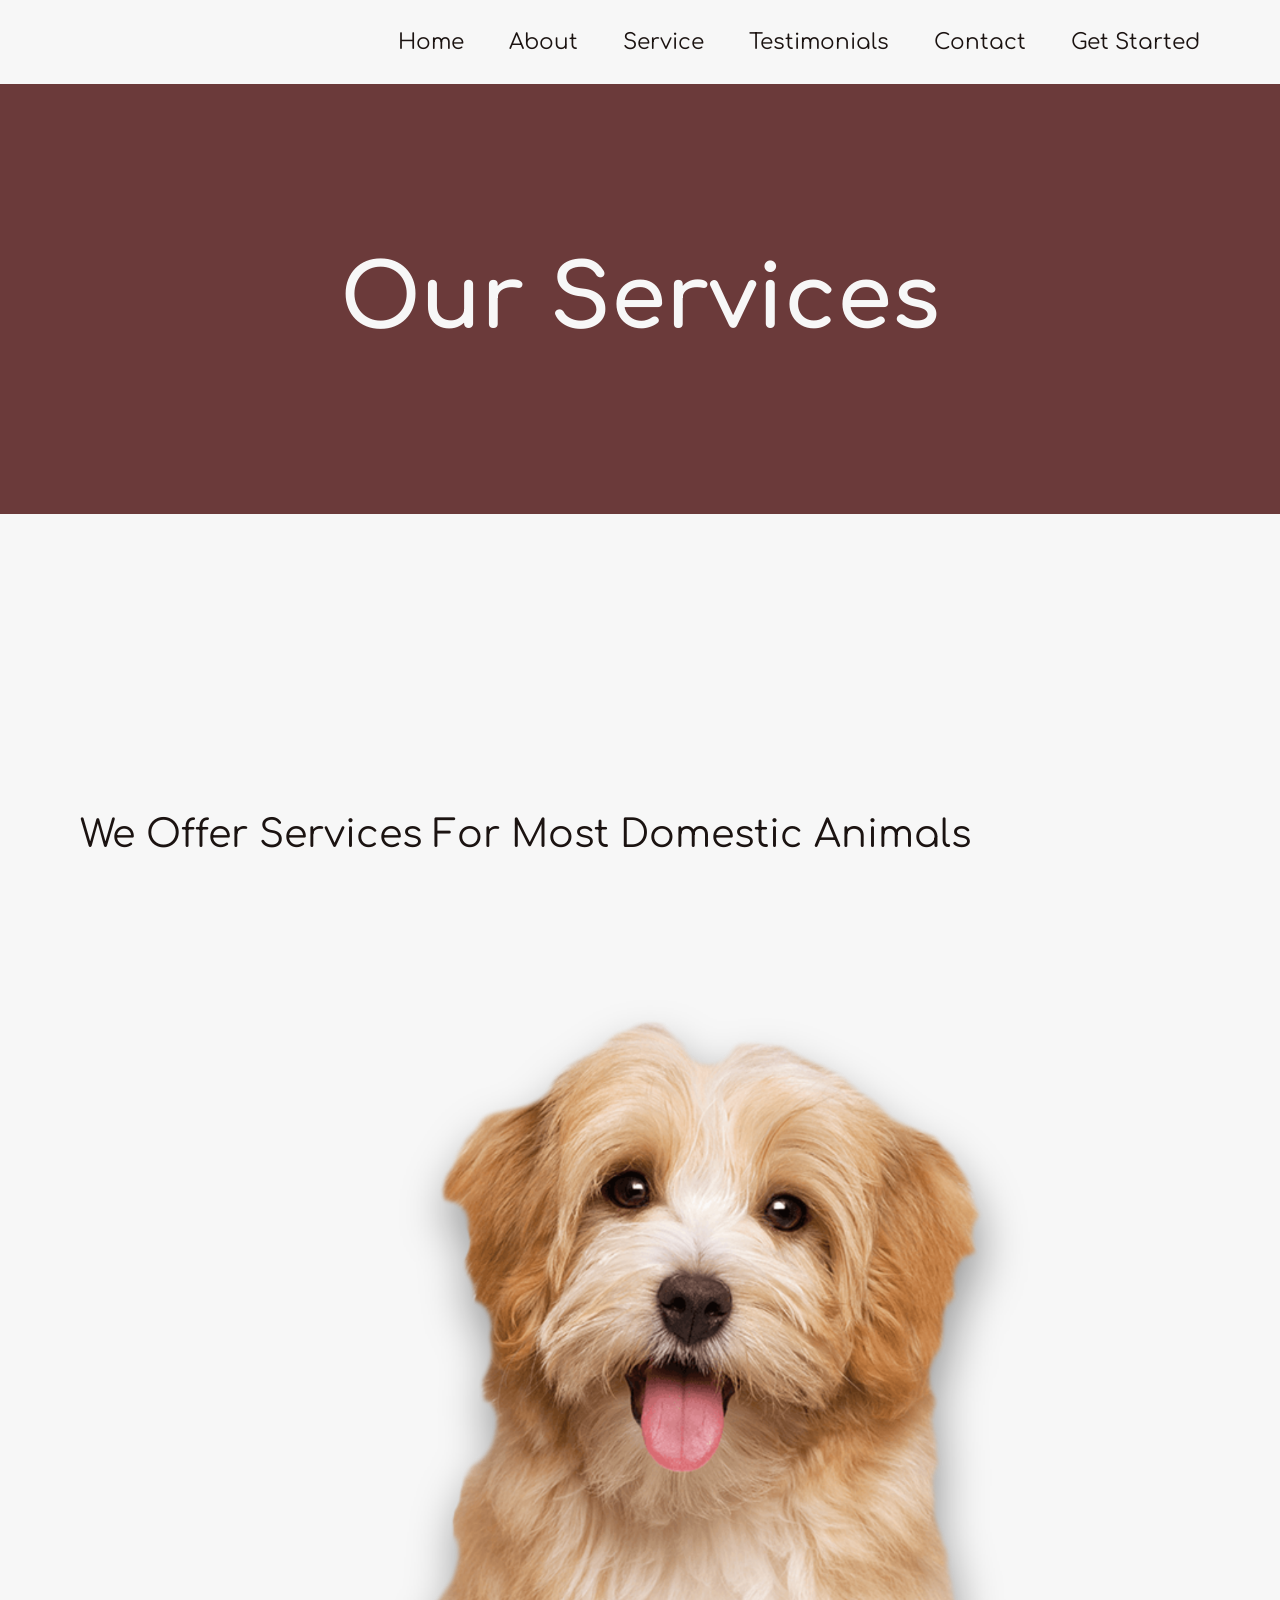
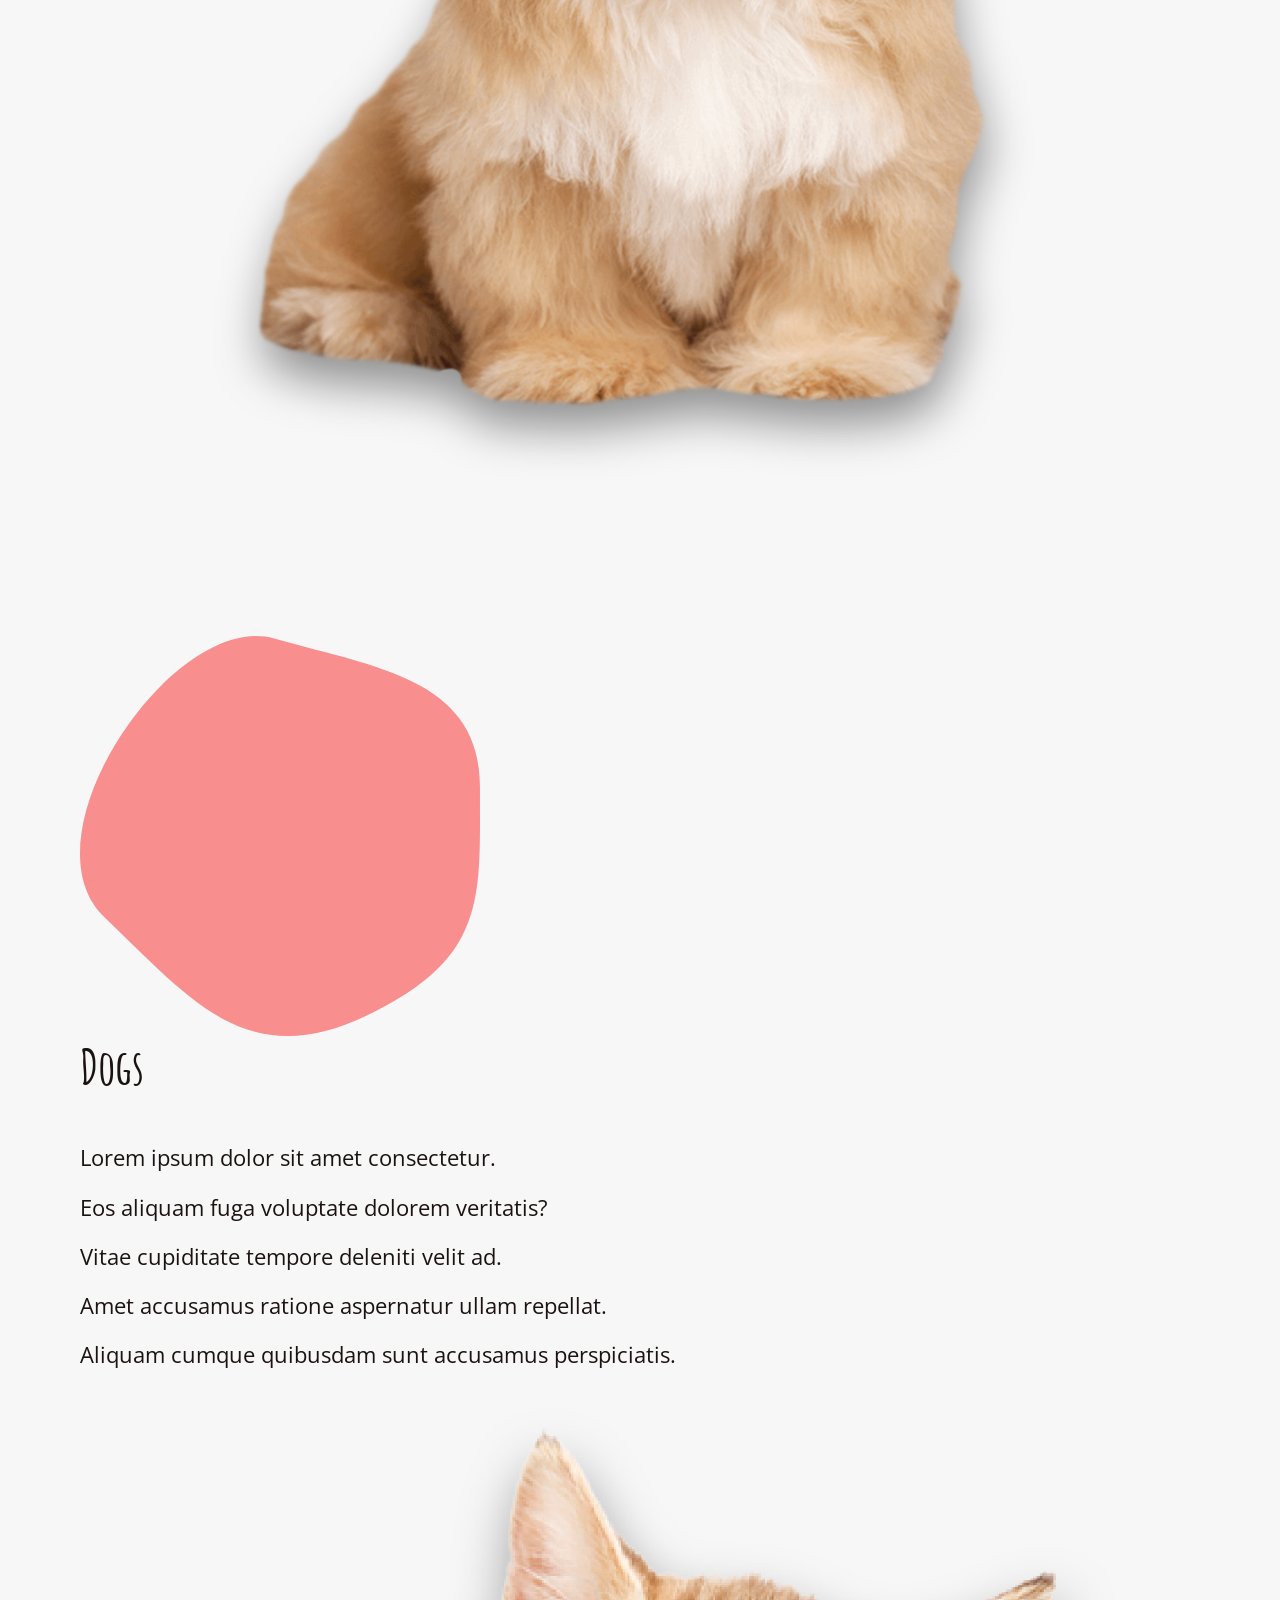
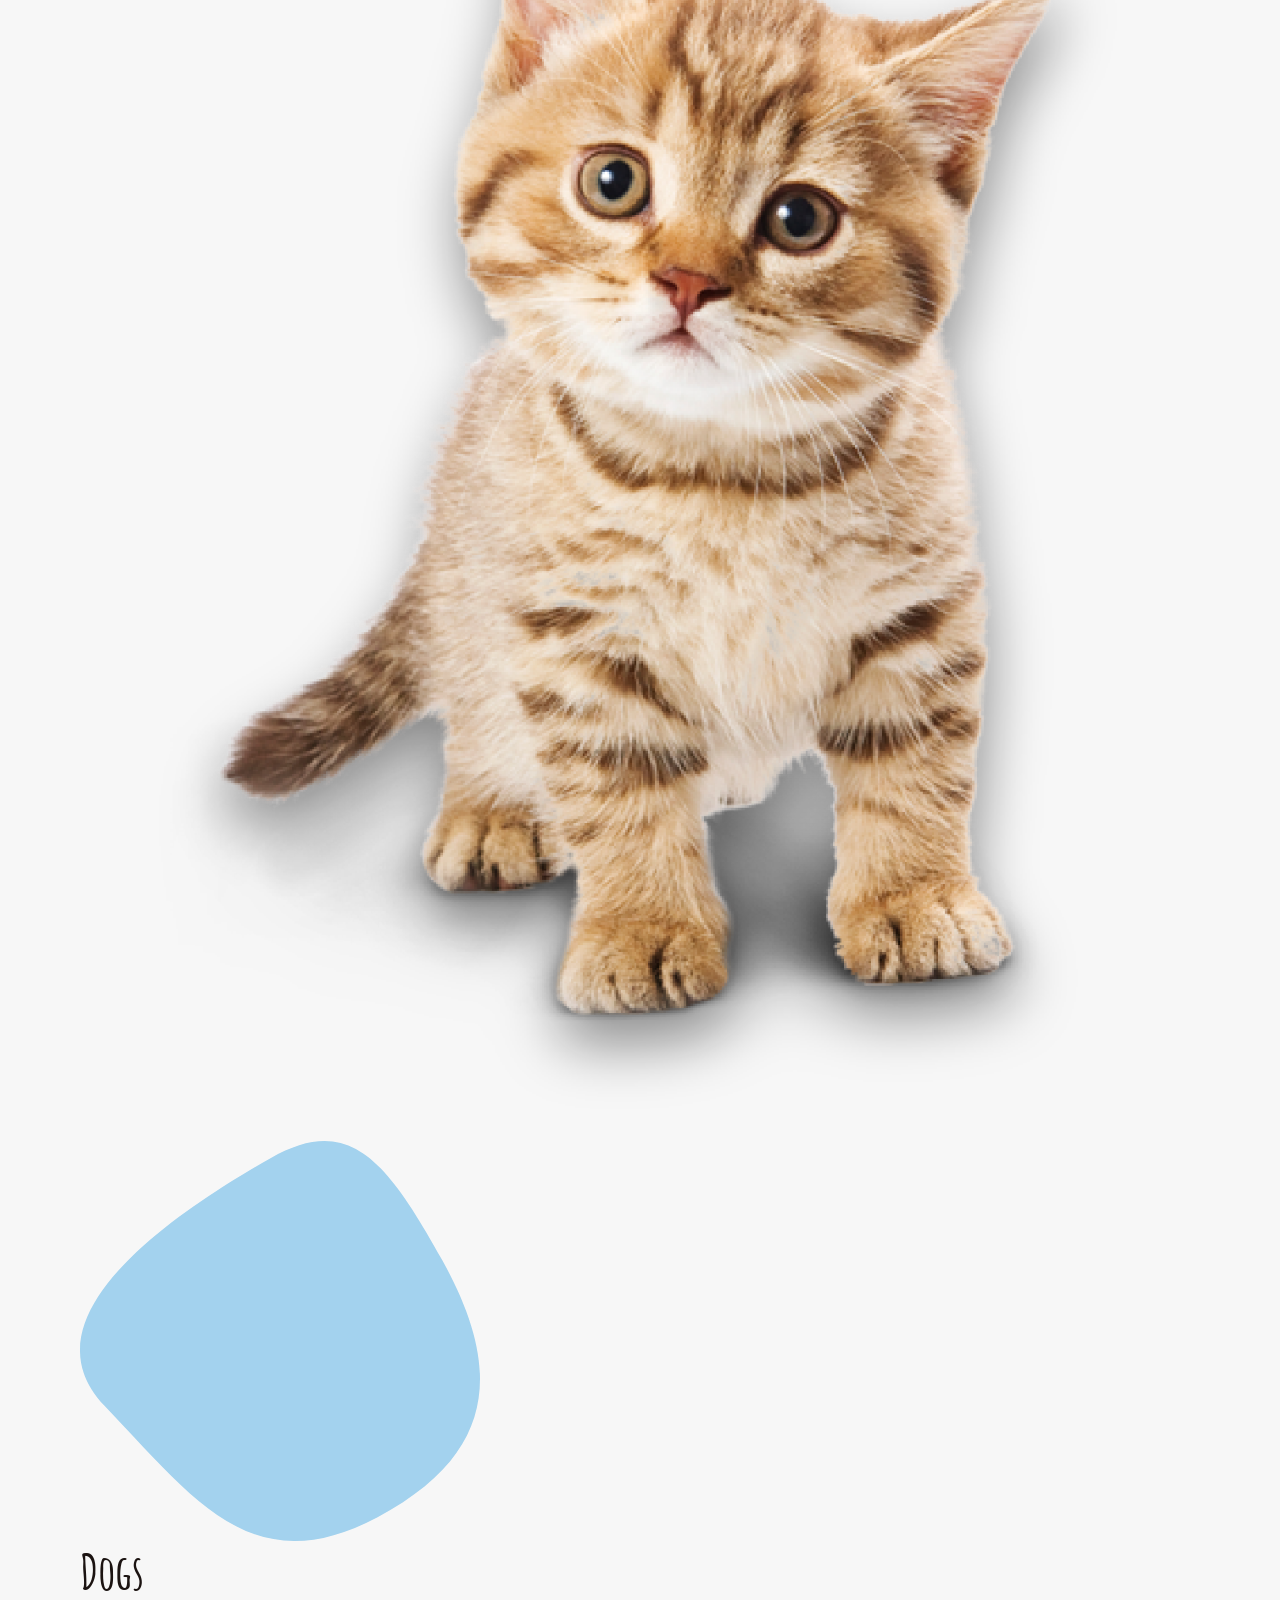
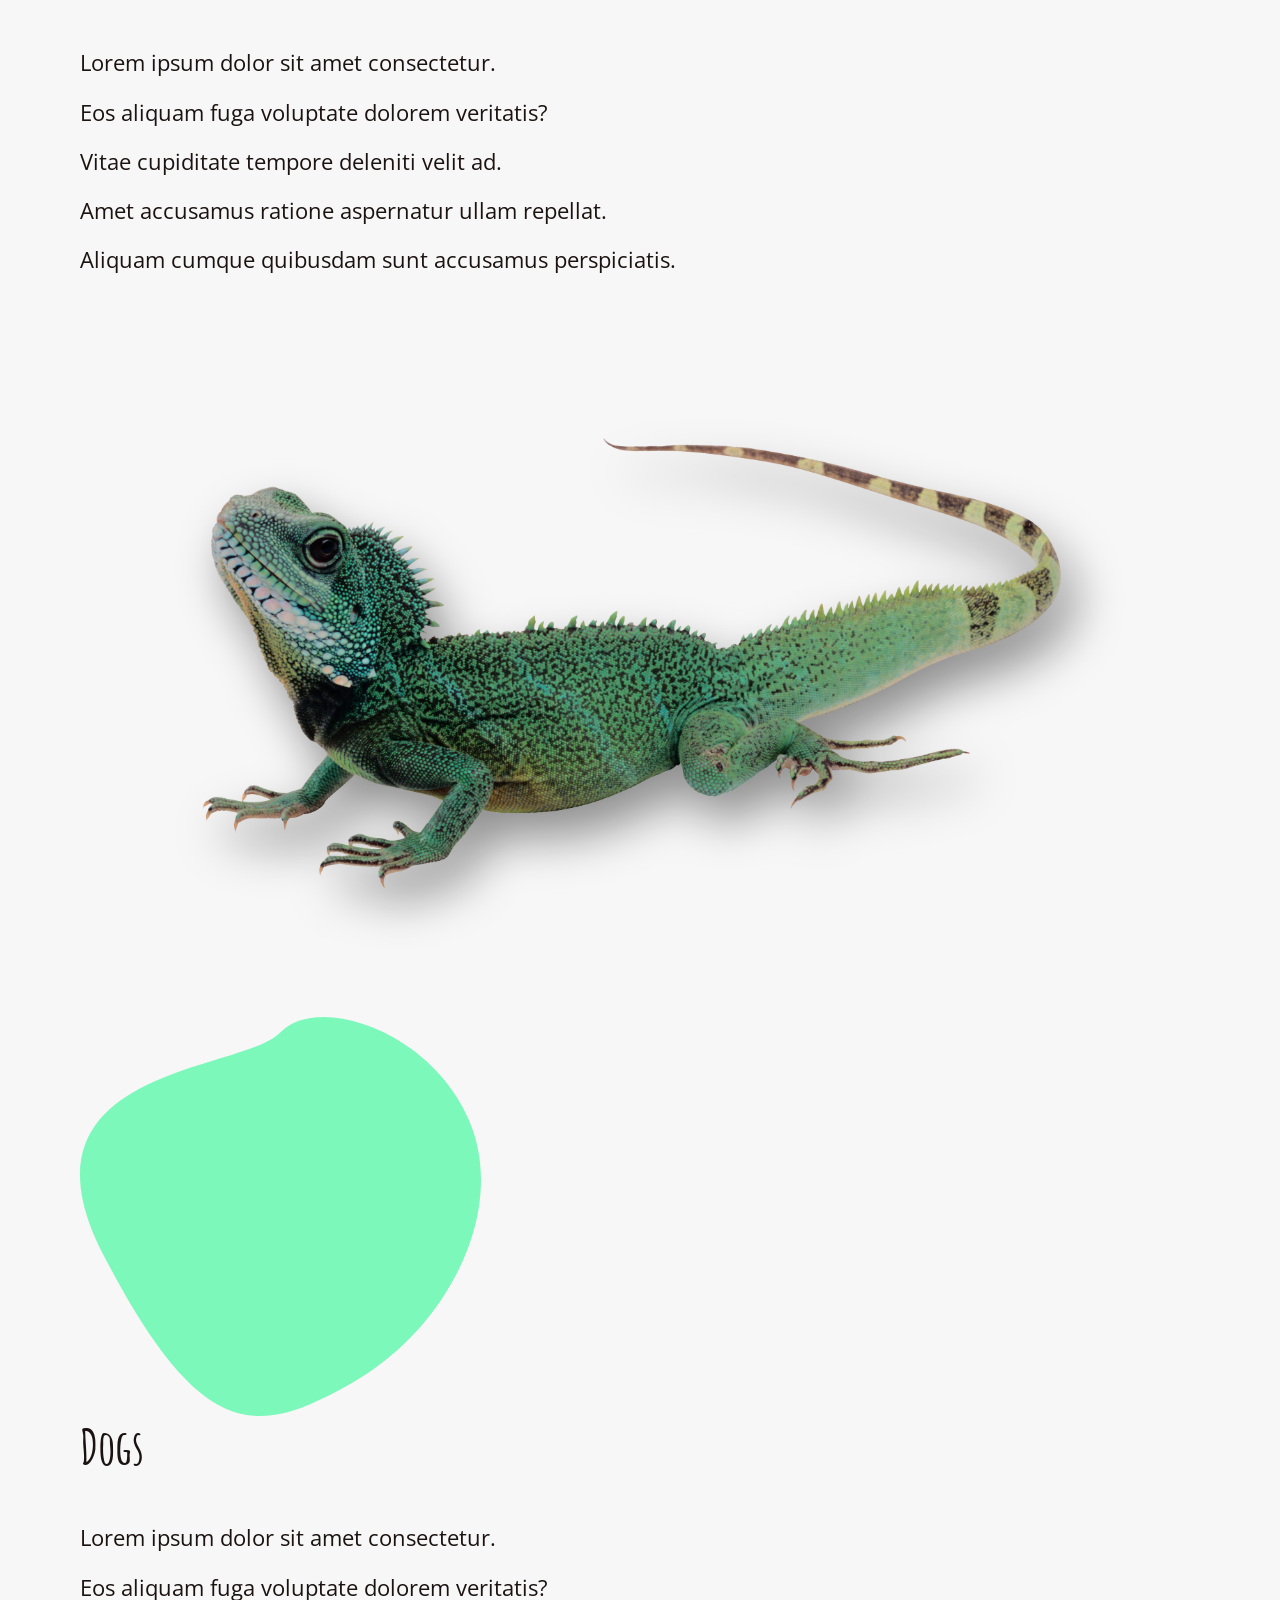
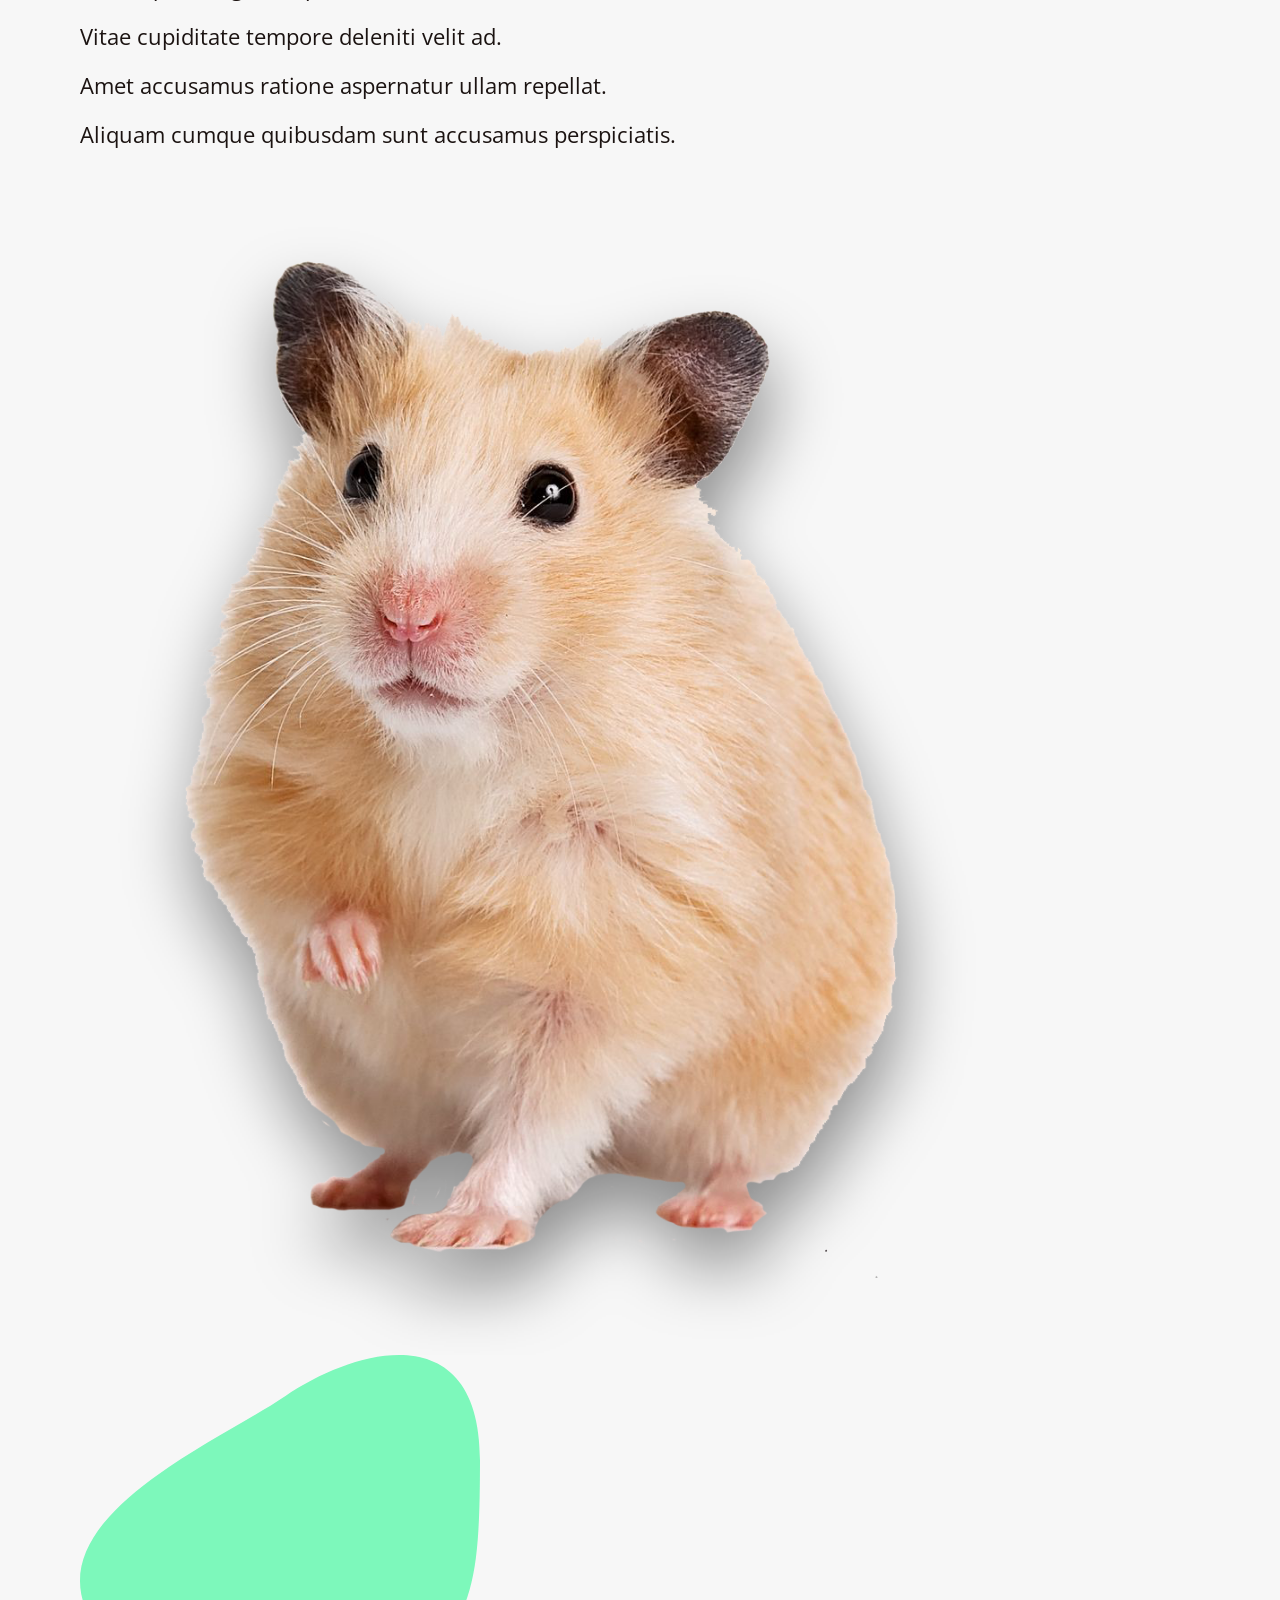
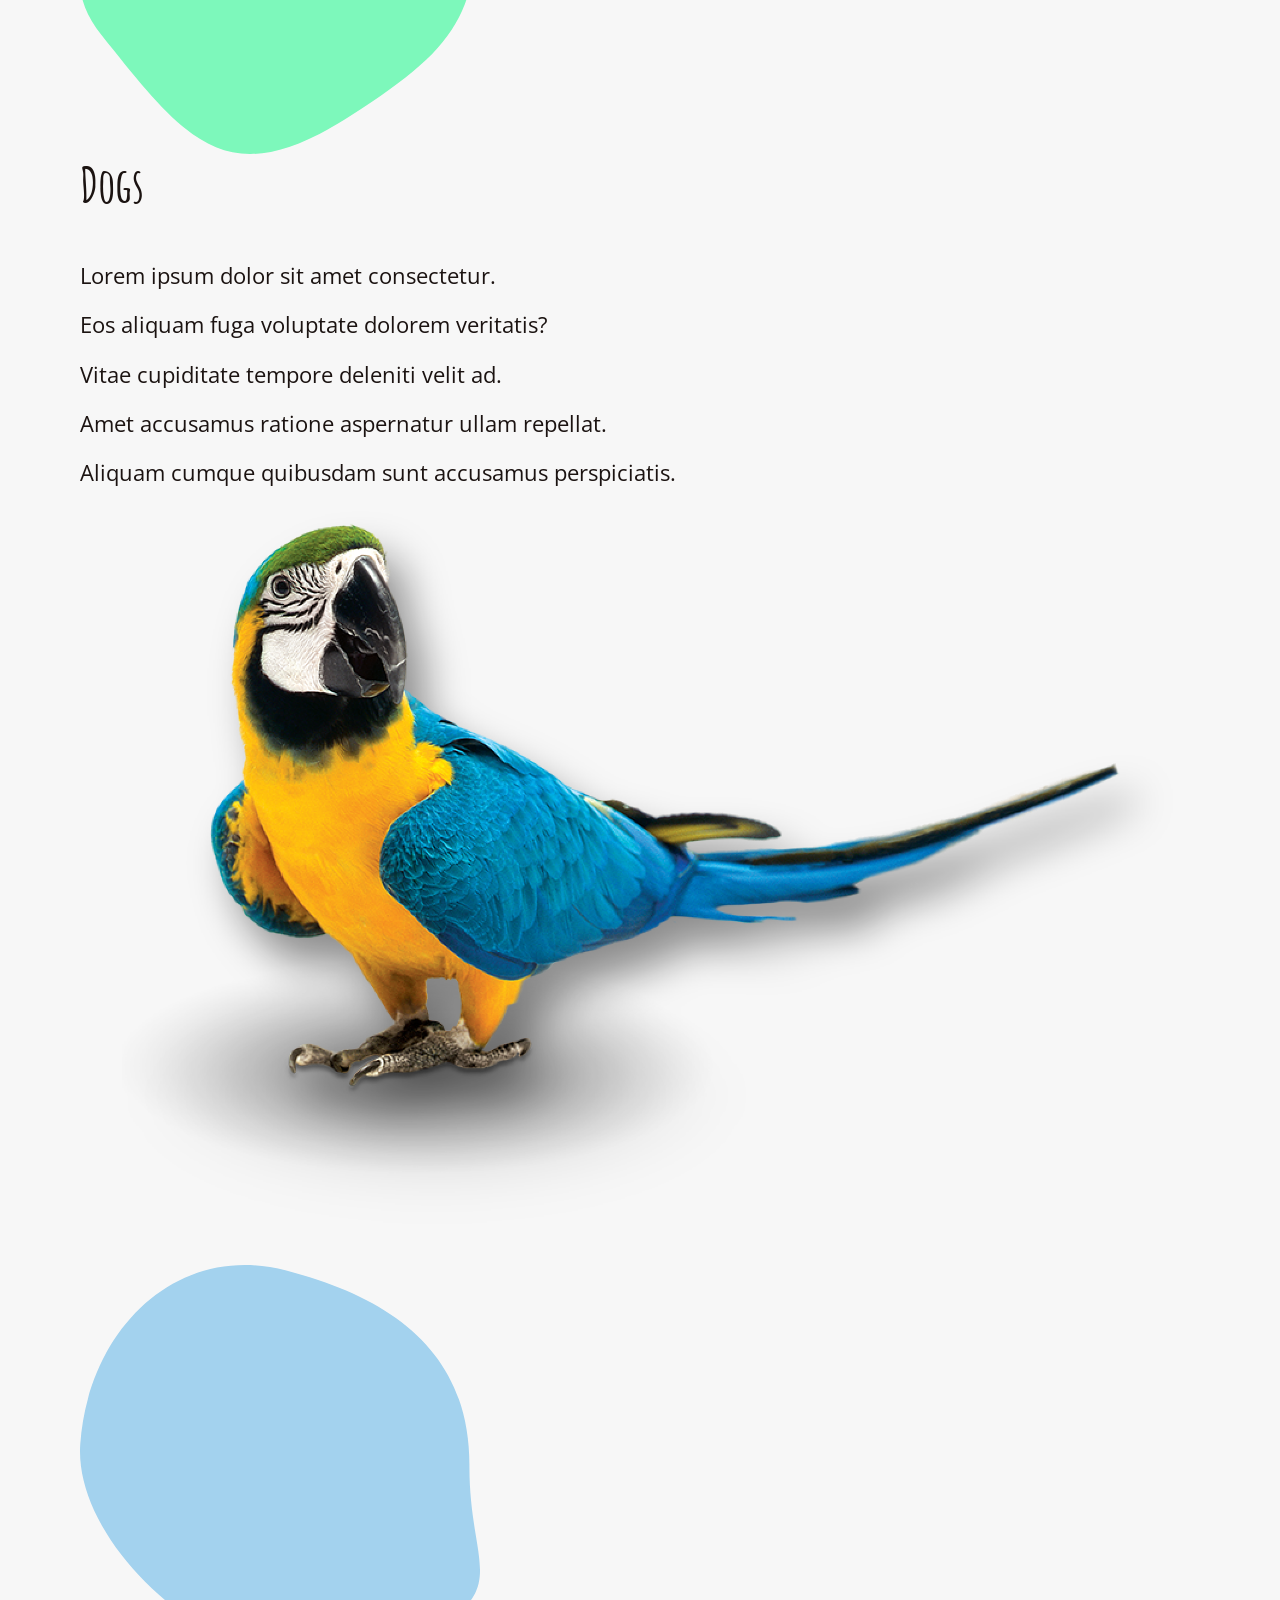
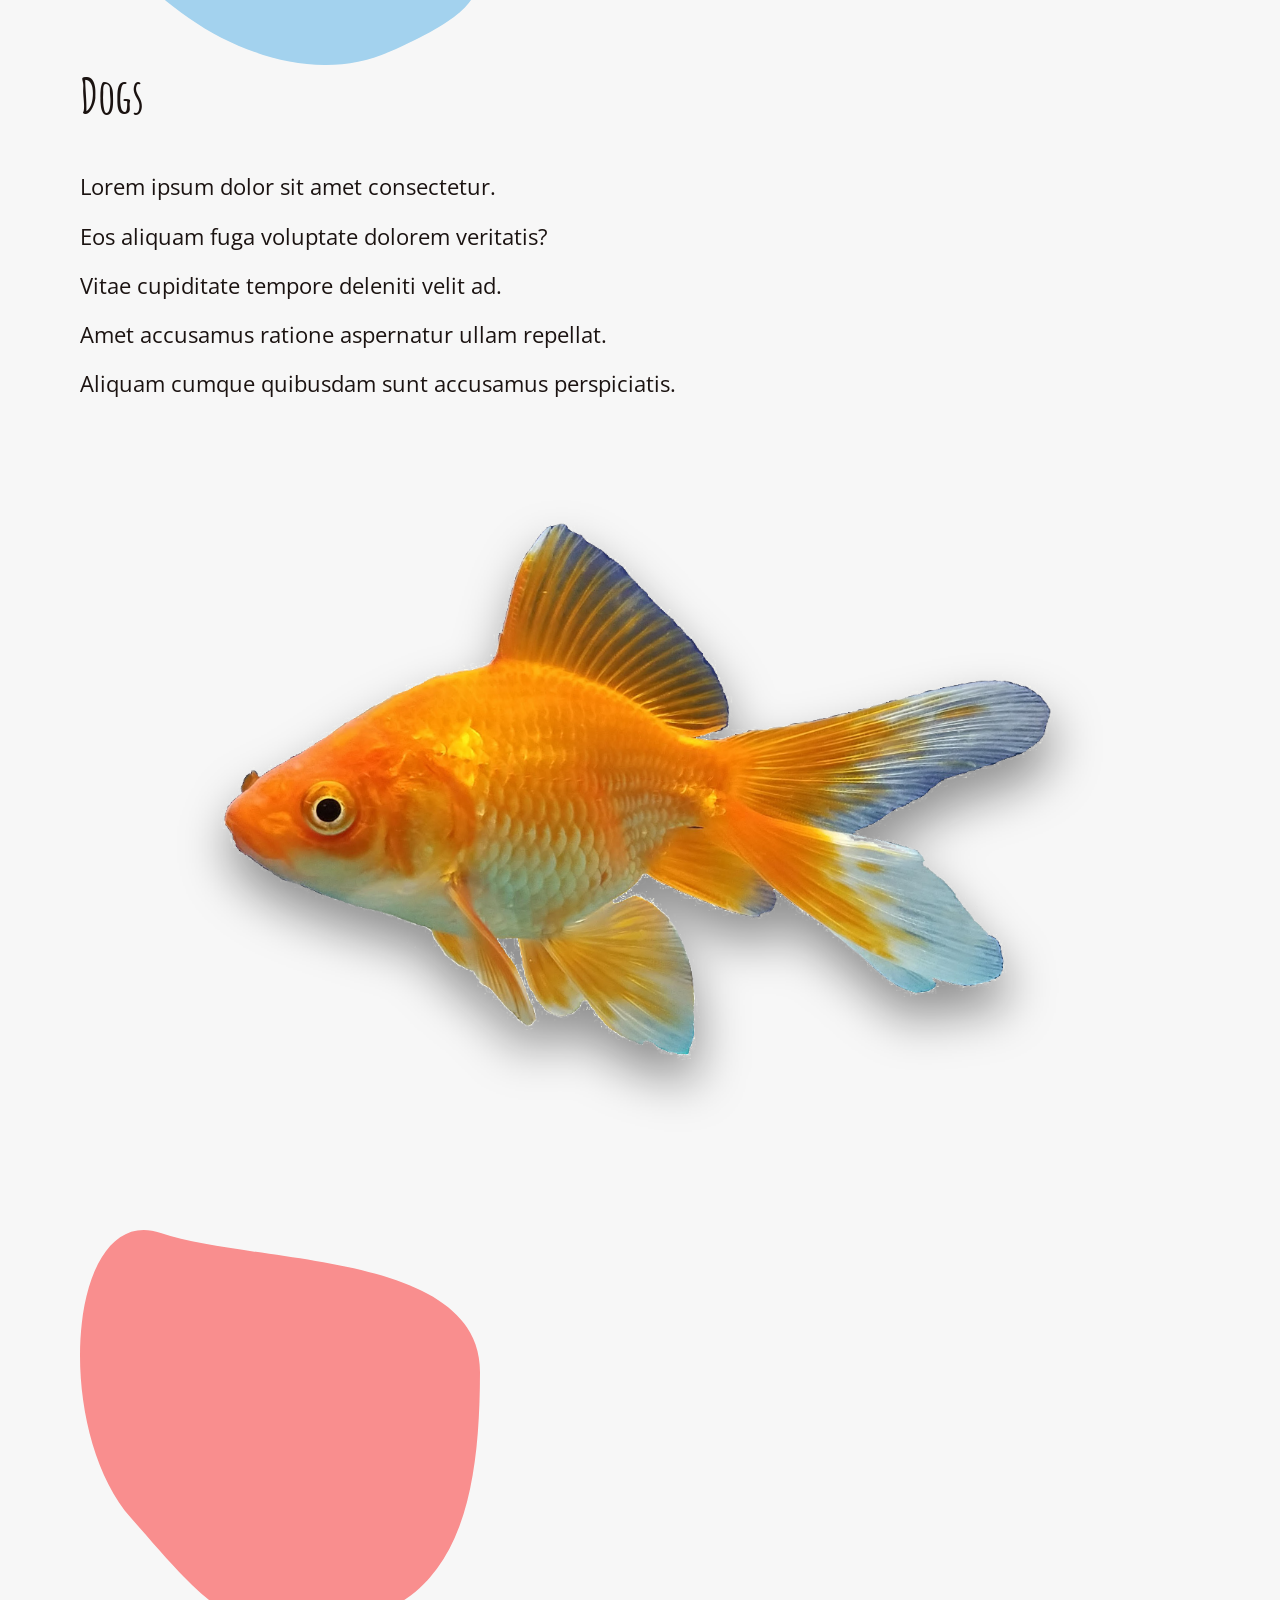
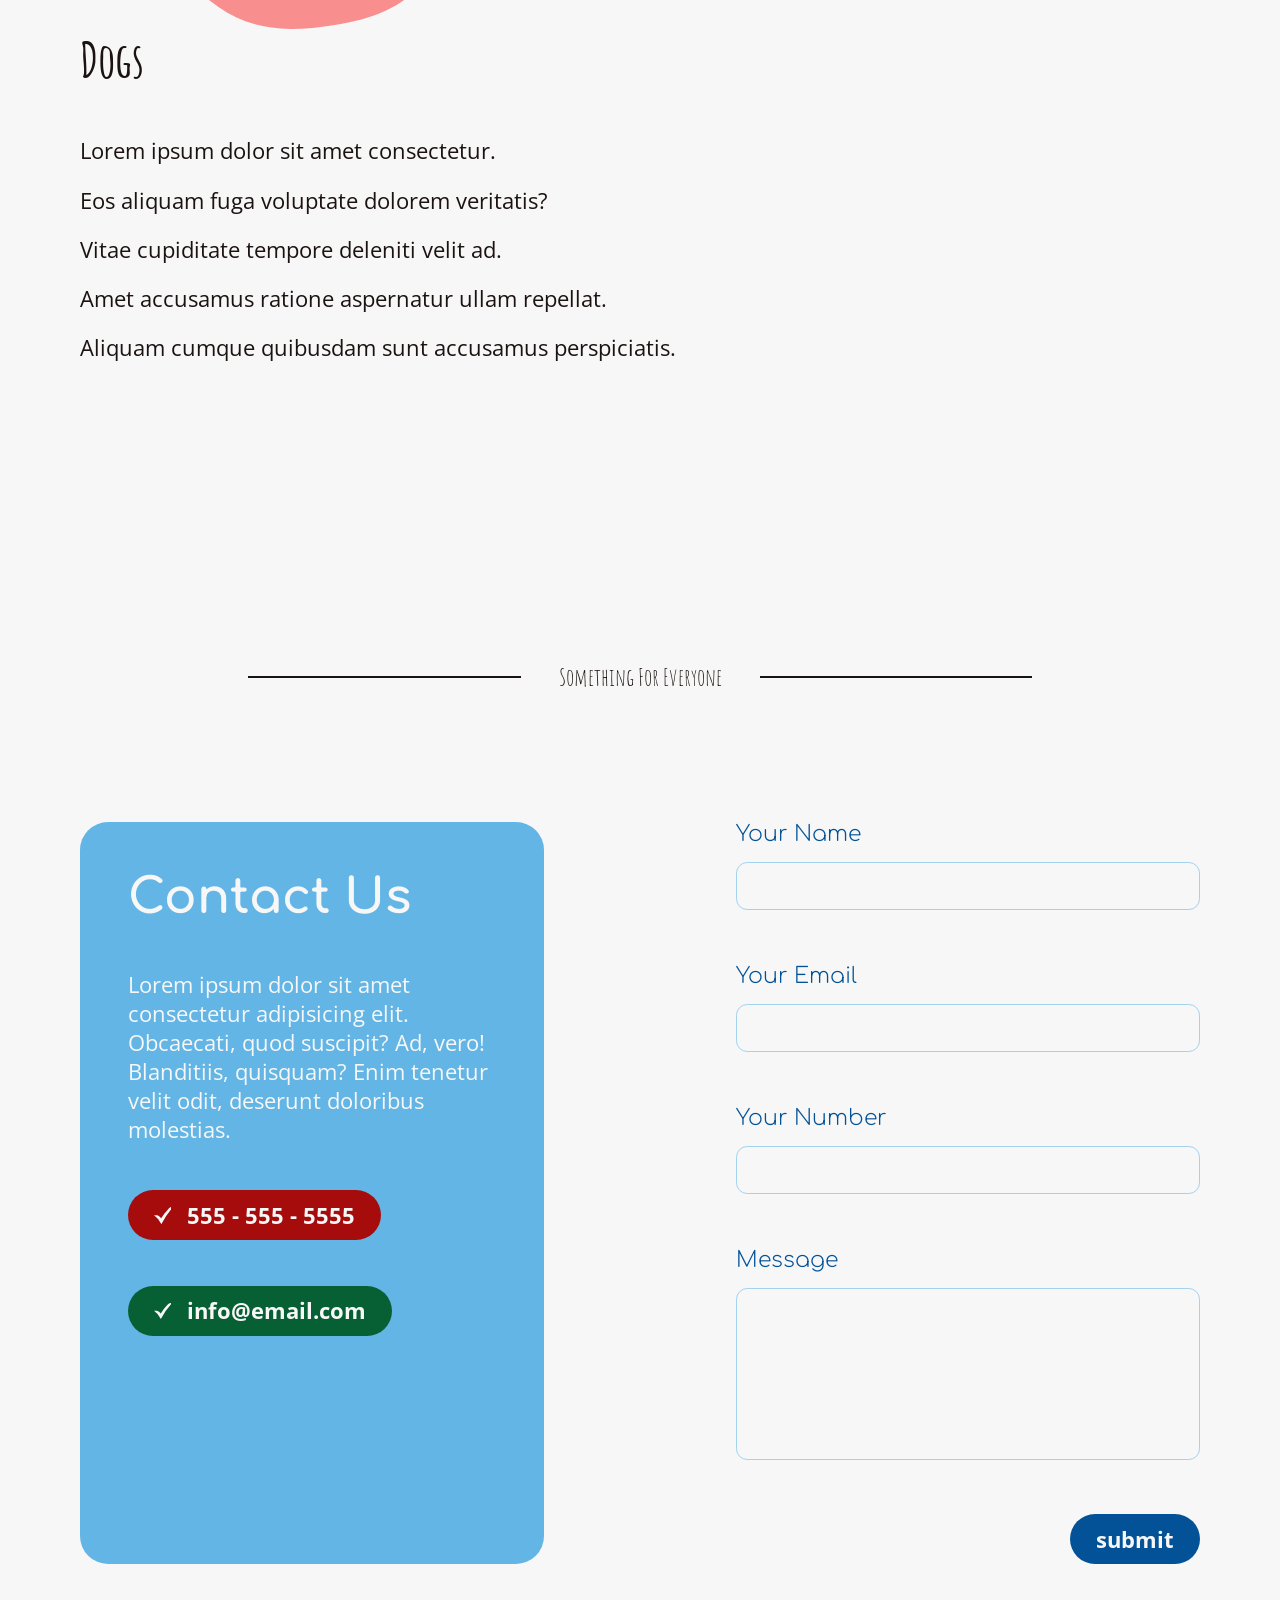
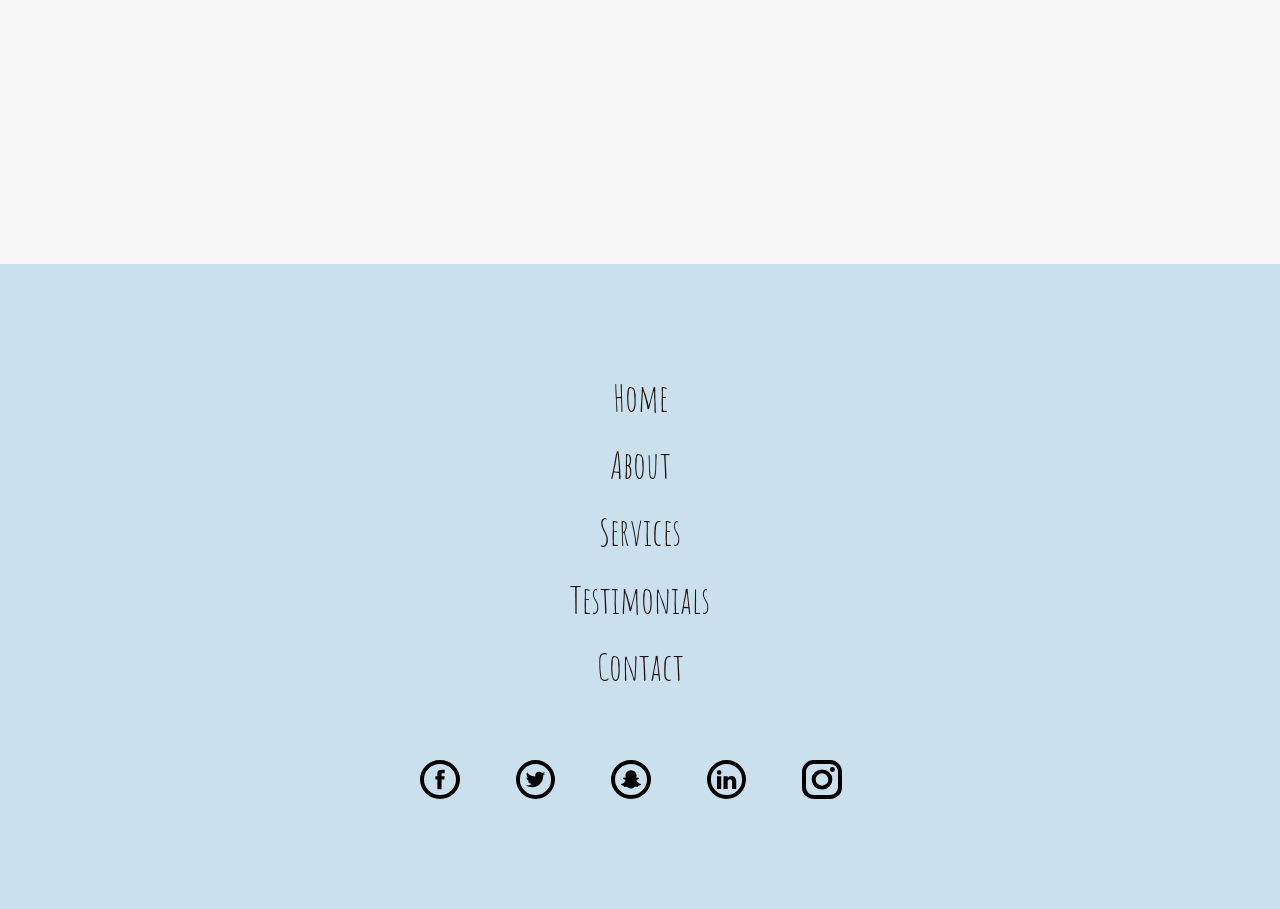
==== commit 67f979fb: "added stuff" ====
--- a/Src/services.html
+++ b/Src/services.html
@@ -53,7 +53,11 @@
 
 
 
-   
+    <section class="subHero" style="background-image: url(./Assets/)">
+        <div class="subHero-filter">
+        </div>
+        <h1 class="subHero-h1">Our Services</h1>
+    </section>
 
 
 
--- a/Src/style.css
+++ b/Src/style.css
@@ -8,6 +8,10 @@
 
 
 :root{
+    --sidePadding: calc((20 /16 * 1rem) + ((120 - 20) * ((100vw - 320px) / (1920 - 320))));
+    --sectionMargin: calc((150 /16 * 1rem) + ((400 - 150) * ((100vw - 320px) / (1920 - 320))));
+
+
     /* Main Colors */
     --c-light: #f7f7f7;
     --c-dark: #1b1311;
@@ -49,10 +53,10 @@
 
 section{
     /* Gap size underneath each section */
-    margin-bottom: calc((150 /16 * 1rem) + ((400 - 150) * ((100vw - 320px) / (1920 - 320))));
+    margin-bottom: var(--sectionMargin);
 
     /* Overall side gutter size */
-    padding:0  calc((20 /16 * 1rem) + ((120 - 20) * ((100vw - 320px) / (1920 - 320))));
+    padding:0  var(--sidePadding);
 }
 
 
@@ -253,7 +257,7 @@
 /*************************************************************************/
 
 header{
-    padding:0  calc((20 /16 * 1rem) + ((120 - 20) * ((100vw - 320px) / (1920 - 320))));
+    padding:0  var(--sidePadding);
     width: 100%;
     height: calc((60 /16 * 1rem) + ((100 - 60) * ((100vw - 320px) / (1920 - 320))));
     background-color: var(--c-light);
@@ -305,7 +309,7 @@
     right: 0;
     bottom: 0;
     padding-left: calc((30 /16 * 1rem) + ((100 - 30) * ((100vw - 320px) / (1920 - 320))));
-    padding-right: calc((20 /16 * 1rem) + ((120 - 20) * ((100vw - 320px) / (1920 - 320))));
+    padding-right: var(--sidePadding);
 
     background-color: var(--c-light);
 
@@ -344,6 +348,29 @@
 
 
 
+
+.subHero-h1{
+    position: relative;
+    height: min-content;
+    width: max-content;
+    margin: auto;
+
+    font-family: comfortaa;
+    color: var(--c-light);
+    font-size: calc((25 /16 * 1rem) + ((130 - 25) * ((100vw - 320px) / (1920 - 320))));
+}
+.subHero-filter{
+    position: absolute;
+}
+.subHero{
+    display: flex;
+    height: calc((175 /16 * 1rem) + ((600 - 175) * ((100vw - 320px) / (1920 - 320))));
+    background-color: brown;
+
+    filter: grayscale(0.6);
+}
+
+
 /*************************************************************************/
 /******************************* FOOTER **********************************/
 /*************************************************************************/
@@ -459,3 +486,33 @@
         display: block;
     }
 }
+
+
+
+
+.splitContainer{    
+    flex: 1;
+    flex-basis: 260px;
+}
+
+.splitContainer-h2{
+    position: relative;
+    margin-top: 40px;
+}
+
+.splitContainer-h2::before{
+    z-index: -1;
+    position: absolute;
+    content: '';
+
+    border-top-left-radius: calc((10 /16 * 1rem) + ((30 - 10) * ((100vw - 320px) / (1920 - 320))));
+    border-bottom-left-radius: calc((10 /16 * 1rem) + ((30 - 10) * ((100vw - 320px) / (1920 - 320))));
+    filter: opacity(0.6);
+    
+    background-color: var(--c-red);
+    left: calc(-1 * ((10 /16 * 1rem) + ((20 - 10) * ((100vw - 320px) / (1920 - 320)))));
+    top: calc(-1 * ((10 /16 * 1rem) + ((20 - 10) * ((100vw - 320px) / (1920 - 320)))));
+    bottom: calc(-1 *((10 /16 * 1rem) + ((20 - 10) * ((100vw - 320px) / (1920 - 320)))));
+    
+    right: calc(-1 * var(--sidePadding));
+}
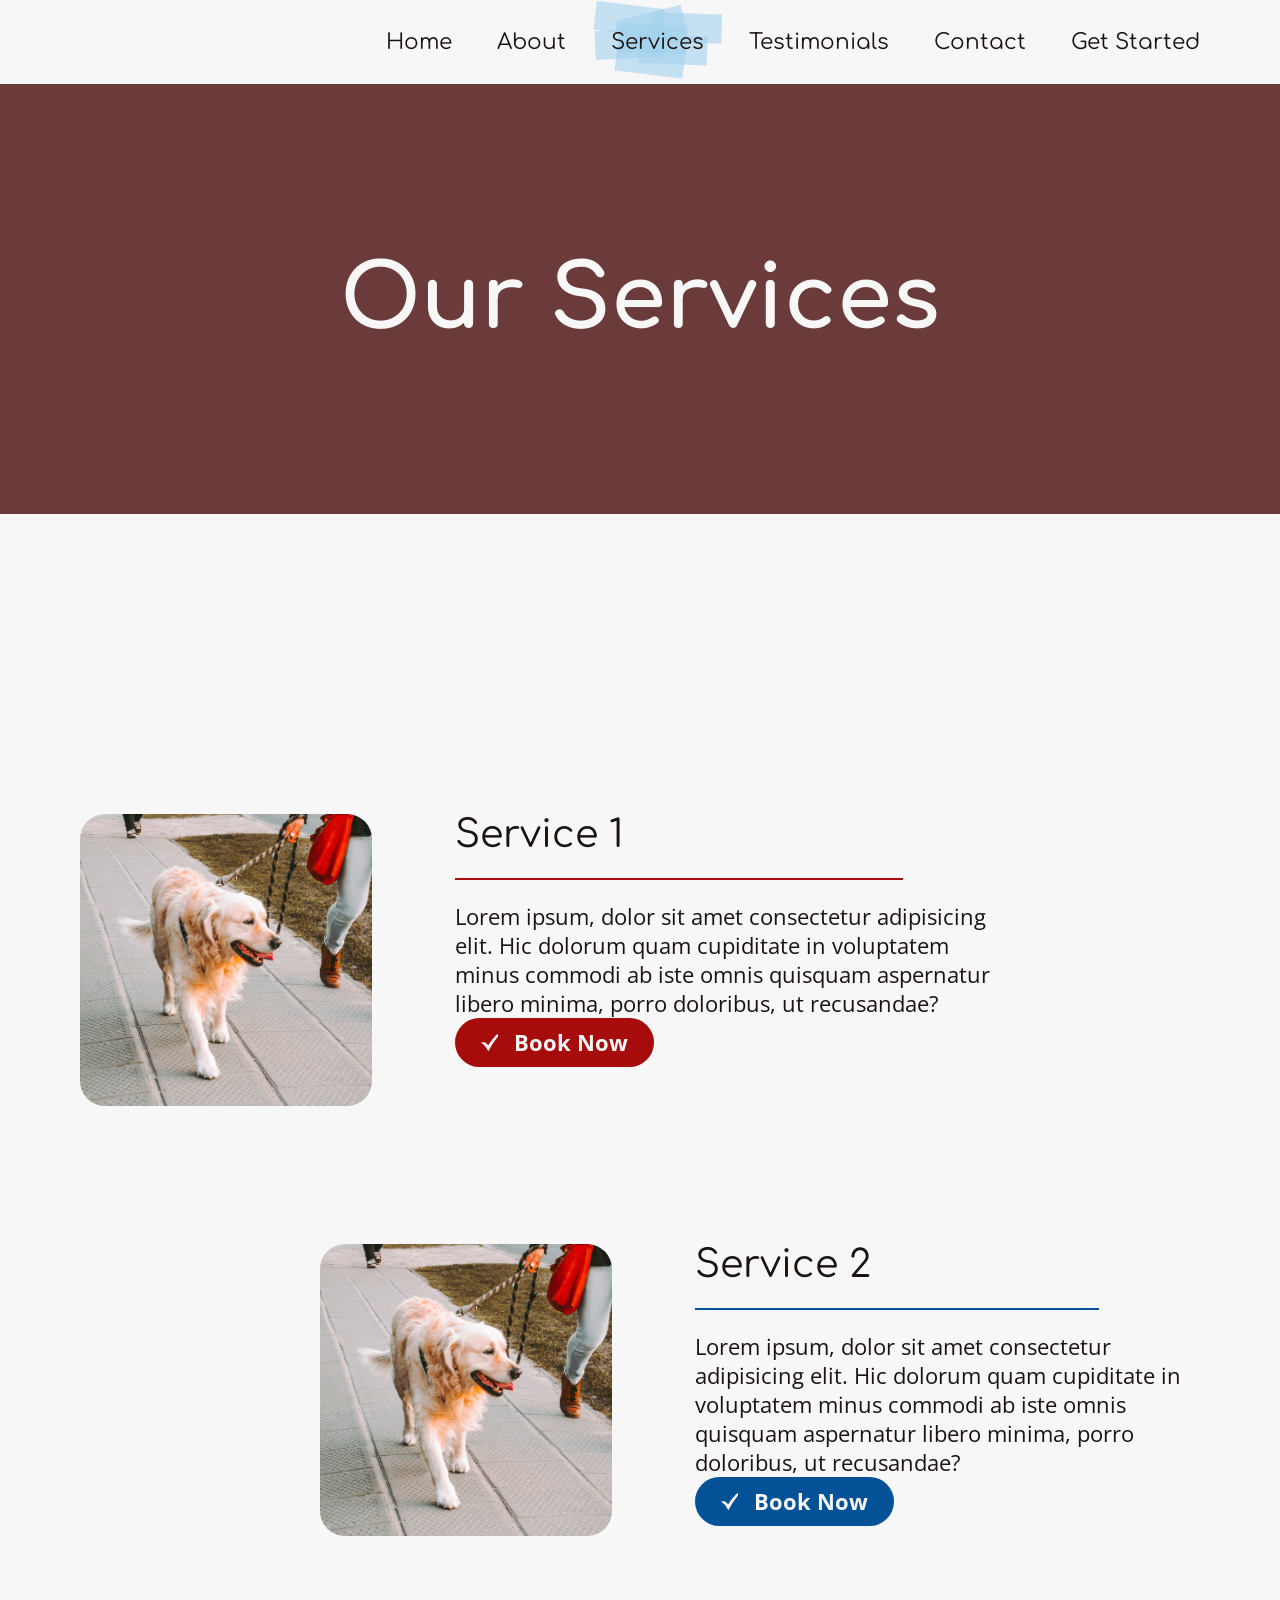
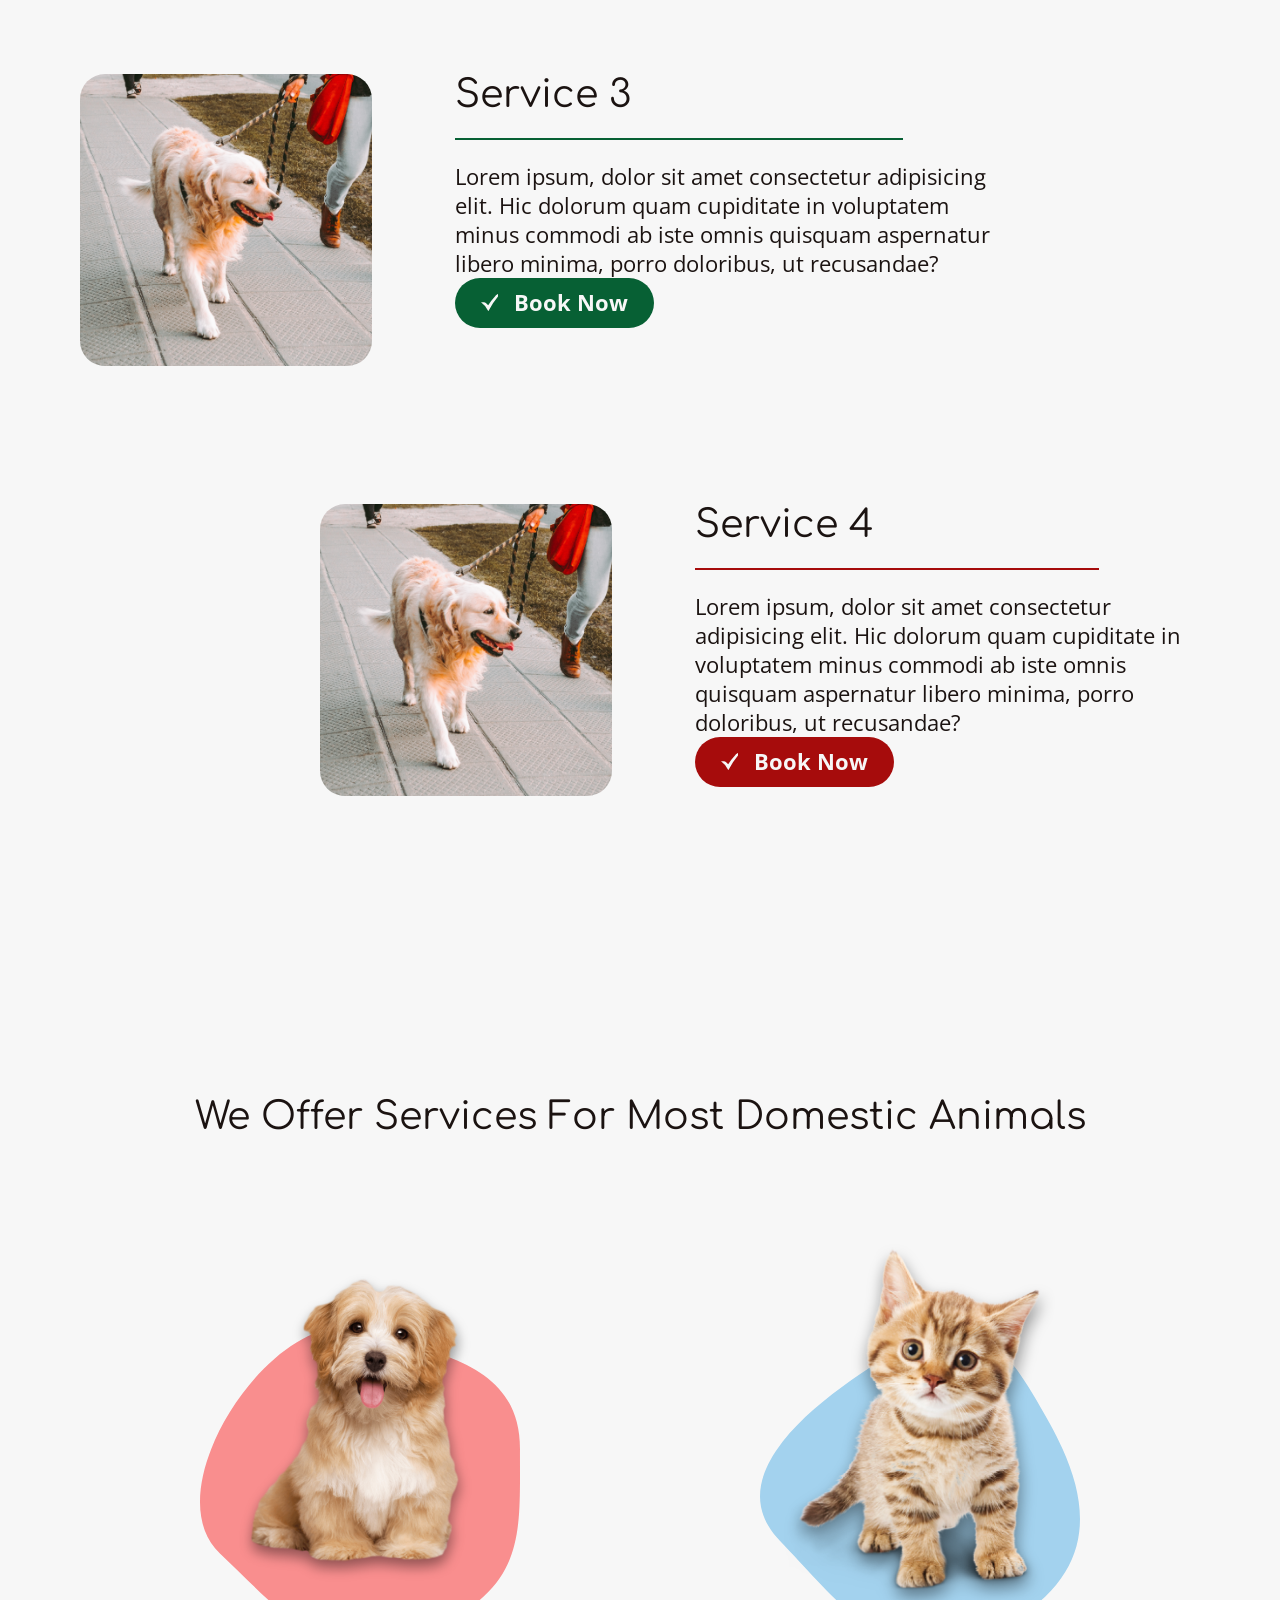
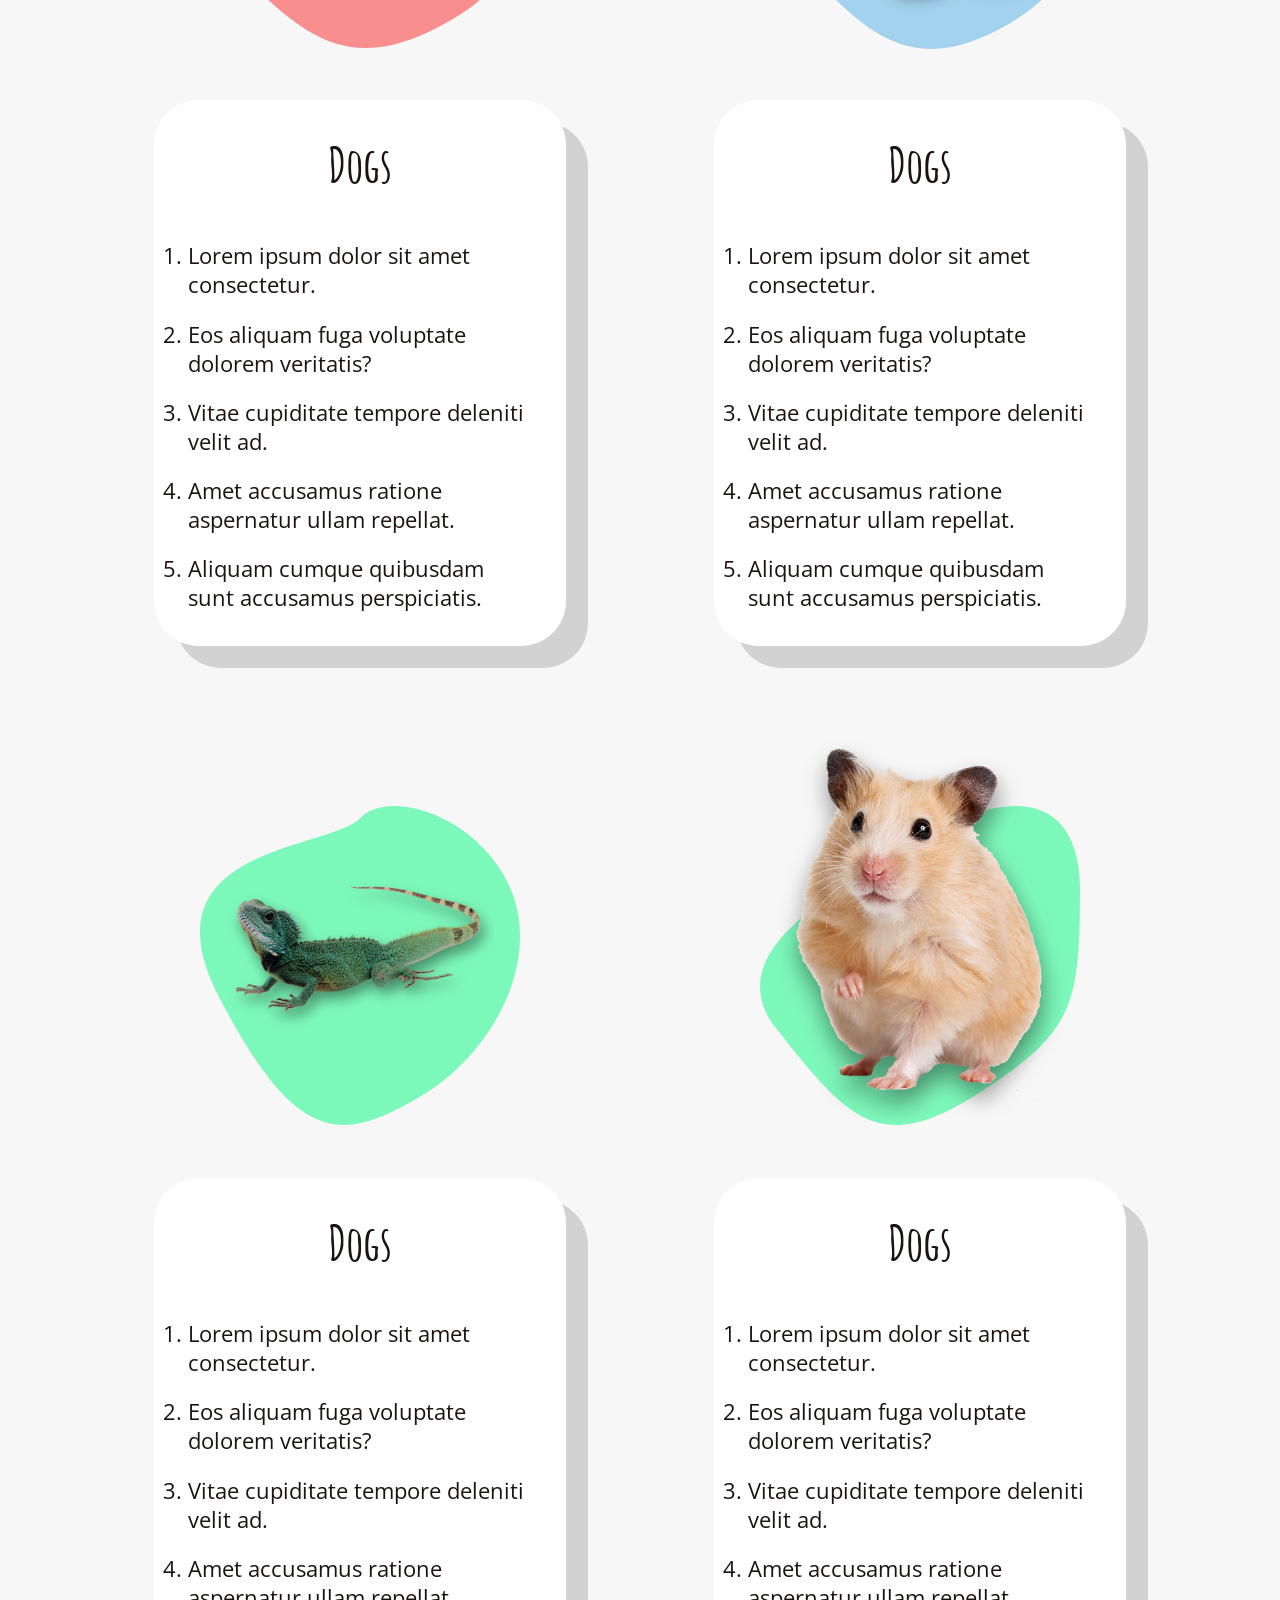
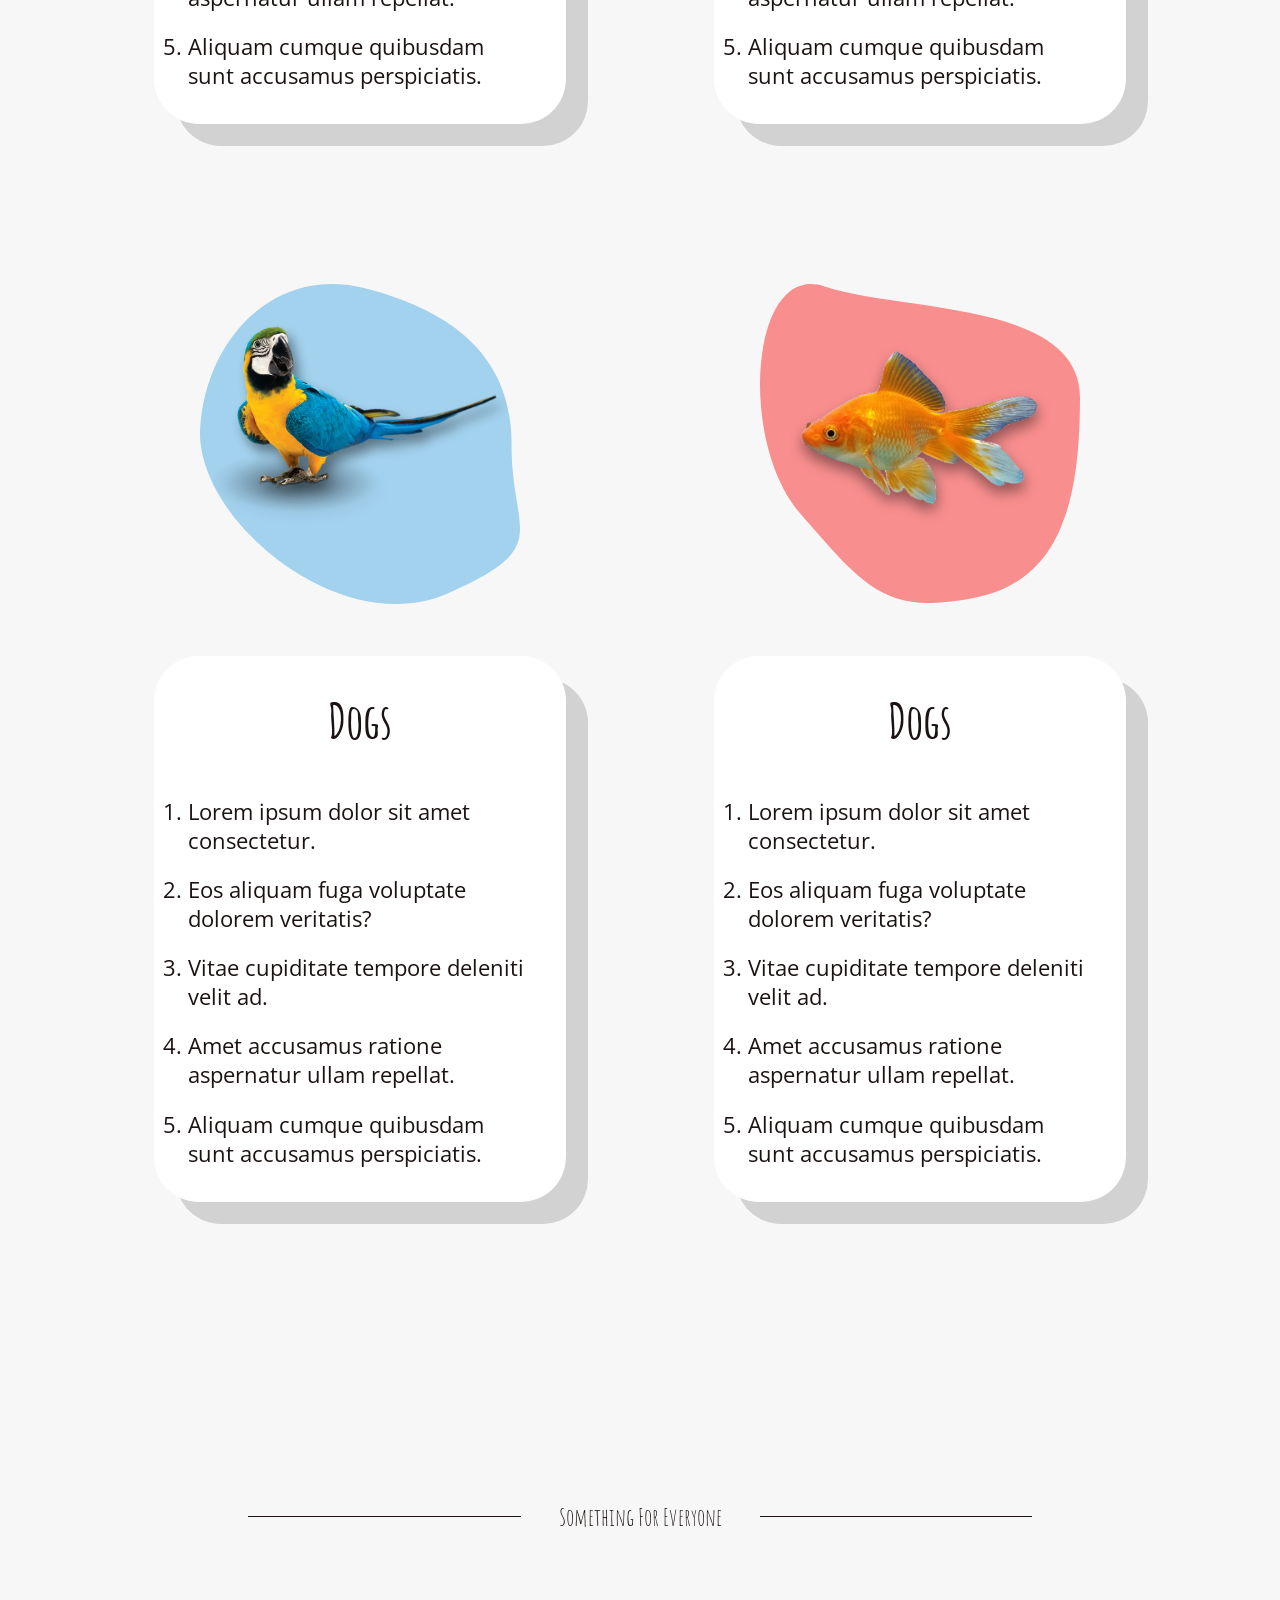
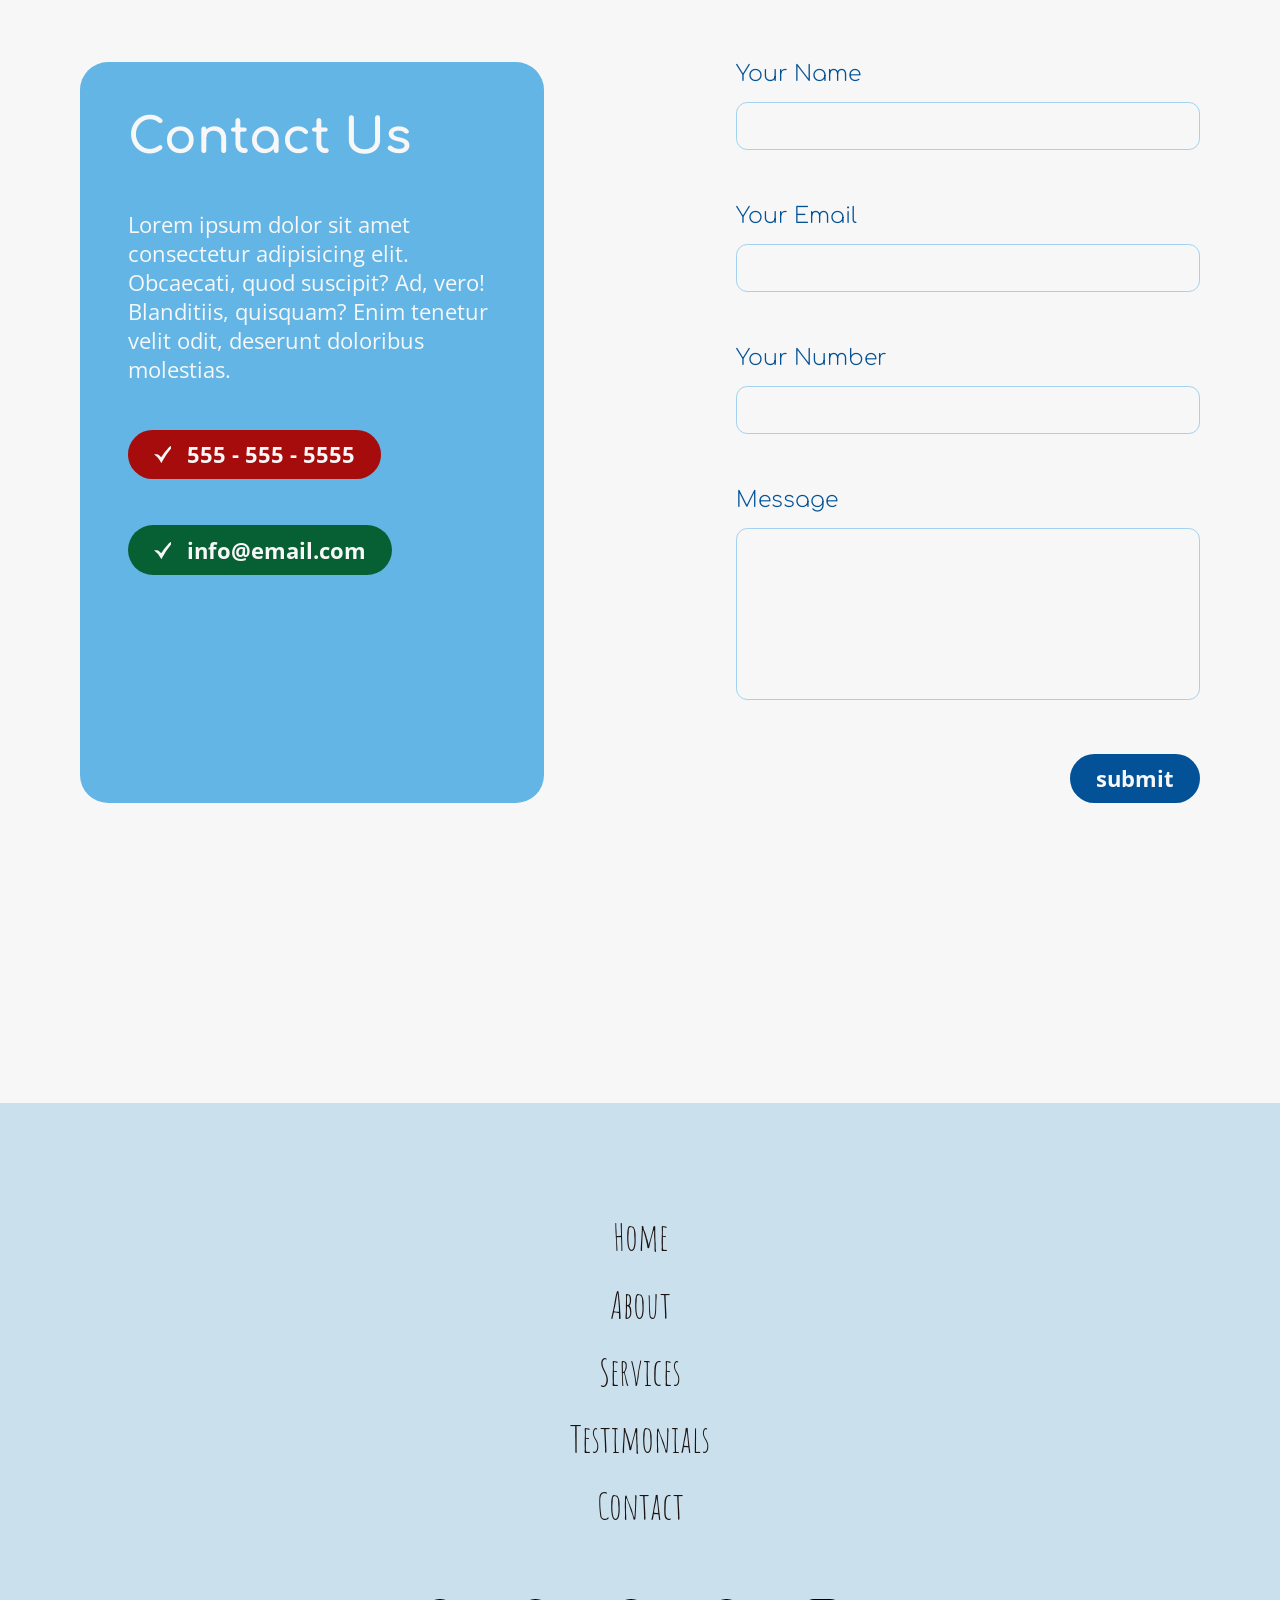
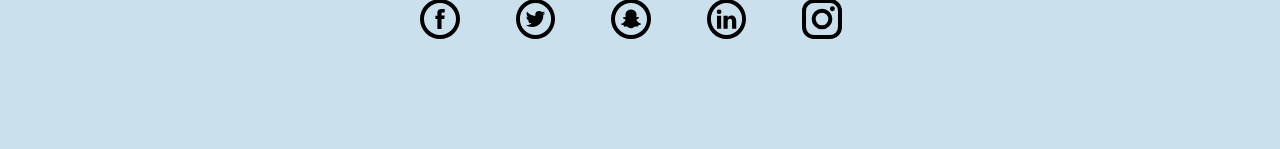
==== commit 767df57a: "added" ====
--- a/Src/services.html
+++ b/Src/services.html
@@ -43,7 +43,7 @@
             <ul>
                 <li><a class="header-button" href="./index.html">Home</a></li>
                 <li><a class="header-button" href="./about.html">About</a></li>
-                <li><a class="header-button" href="./services.html">Service</a></li>
+                <li><a class="header-button selected" href="./services.html">Services</a></li>
                 <li><a class="header-button" href="./index.html">Testimonials</a></li>
                 <li><a class="header-button" href="./contact.html">Contact</a></li>
                 <li><a class="header-button get Started" href="./contact.html#form">Get Started</a></li>
@@ -57,6 +57,59 @@
         <div class="subHero-filter">
         </div>
         <h1 class="subHero-h1">Our Services</h1>
+    </section>
+
+
+
+
+    <section class="serviceList">
+        <div class="serviceList-card serviceList-red serviceList-left">
+            <div class="serviceList-image">
+                <img class="serviceList-img" src="./Assets/serviceList-1.jpg" alt="">
+            </div>
+            <div class="serviceList-container">
+                <h2>Service 1</h2>
+                <div class="serviceList-seperator"></div>
+                <p class="serviceList-p">Lorem ipsum, dolor sit amet consectetur adipisicing elit. Hic dolorum quam cupiditate in voluptatem minus commodi ab iste omnis quisquam aspernatur libero minima, porro doloribus, ut recusandae?</p>
+                <a href="" class="a-button --b-red">Book Now</a>
+            </div>
+        </div>
+
+        <div class="serviceList-card serviceList-blue serviceList-right">
+            <div class="serviceList-image">
+                <img class="serviceList-img" src="./Assets/serviceList-1.jpg" alt="">
+            </div>
+            <div class="serviceList-container">
+                <h2>Service 2</h2>
+                <div class="serviceList-seperator"></div>
+                <p class="serviceList-p">Lorem ipsum, dolor sit amet consectetur adipisicing elit. Hic dolorum quam cupiditate in voluptatem minus commodi ab iste omnis quisquam aspernatur libero minima, porro doloribus, ut recusandae?</p>
+                <a href="" class="a-button --b-blue">Book Now</a>
+            </div>
+        </div>
+
+        <div class="serviceList-card serviceList-green serviceList-left">
+            <div class="serviceList-image">
+                <img class="serviceList-img" src="./Assets/serviceList-1.jpg" alt="">
+            </div>
+            <div class="serviceList-container">
+                <h2>Service 3</h2>
+                <div class="serviceList-seperator"></div>
+                <p class="serviceList-p">Lorem ipsum, dolor sit amet consectetur adipisicing elit. Hic dolorum quam cupiditate in voluptatem minus commodi ab iste omnis quisquam aspernatur libero minima, porro doloribus, ut recusandae?</p>
+                <a href="" class="a-button --b-green">Book Now</a>
+            </div>
+        </div>
+
+        <div class="serviceList-card serviceList-red serviceList-right">
+            <div class="serviceList-image">
+                <img class="serviceList-img" src="./Assets/serviceList-1.jpg" alt="">
+            </div>
+            <div class="serviceList-container">
+                <h2>Service 4</h2>
+                <div class="serviceList-seperator"></div>
+                <p class="serviceList-p">Lorem ipsum, dolor sit amet consectetur adipisicing elit. Hic dolorum quam cupiditate in voluptatem minus commodi ab iste omnis quisquam aspernatur libero minima, porro doloribus, ut recusandae?</p>
+                <a href="" class="a-button --b-red">Book Now</a>
+            </div>
+        </div>
     </section>
 
 
--- a/Src/style.css
+++ b/Src/style.css
@@ -326,6 +326,19 @@
     display: block;
 }
 
+.selected{
+    position: relative;
+}
+.selected::before{
+    content: url(./Assets/header-highlight.svg);
+    position: absolute;
+    z-index: -1;
+
+    top: 50%;
+    left: 50%;
+    transform: translate(-50%, -50%);
+}
+
 
 @media screen and (min-width:950px) {
     .header-nav{
@@ -515,4 +528,66 @@
     bottom: calc(-1 *((10 /16 * 1rem) + ((20 - 10) * ((100vw - 320px) / (1920 - 320)))));
     
     right: calc(-1 * var(--sidePadding));
+}
+
+
+
+
+
+
+.animals > h2{
+    text-align: center;
+    margin-bottom: calc((30 /16 * 1rem) + ((30 - 30) * ((100vw - 320px) / (1920 - 320))));
+}
+.animals-container{
+    display: flex;
+    justify-content: space-between;
+    flex-wrap: wrap;
+}
+.animals-card{
+    flex: 1;
+}
+.animals-subContainer{
+    margin: auto;
+    
+    background-color: white;
+    padding: calc((10 /16 * 1rem) + ((50 - 10) * ((100vw - 320px) / (1920 - 320))));
+    border-radius: calc((30 /16 * 1rem) + ((55 - 30) * ((100vw - 320px) / (1920 - 320))));
+
+    -webkit-box-shadow: calc((10 /16 * 1rem) + ((30 - 10) * ((100vw - 320px) / (1920 - 320)))) calc((10 /16 * 1rem) + ((30 - 10) * ((100vw - 320px) / (1920 - 320)))) var(--c-grey); 
+    box-shadow: calc((10 /16 * 1rem) + ((30 - 10) * ((100vw - 320px) / (1920 - 320)))) calc((10 /16 * 1rem) + ((30 - 10) * ((100vw - 320px) / (1920 - 320)))) var(--c-grey);
+    
+    width: calc((280 /16 * 1rem) + ((500 - 280) * ((100vw - 320px) / (1920 - 320))));
+}
+
+.animals-subContainer h3{
+    text-align: center;
+}
+.animals-image{
+    margin: auto;
+    position: relative;
+    margin-bottom: calc((25 /16 * 1rem) + ((70 - 25) * ((100vw - 320px) / (1920 - 320))));
+    margin-top: calc((100 /16 * 1rem) + ((200 - 100) * ((100vw - 320px) / (1920 - 320))));
+    
+    width: calc((200 /16 * 1rem) + ((400 - 200) * ((100vw - 320px) / (1920 - 320))));
+    height: calc((200 /16 * 1rem) + ((400 - 200) * ((100vw - 320px) / (1920 - 320))));
+}
+.animals-backsplash{
+    position: absolute;
+    width: 100%;
+}
+.animals-img{
+    position: absolute;
+    z-index: 2;
+
+    width: 100%;
+    top: -30%;
+    height: auto;
+}
+.animals-img-lizard,.animals-img-parrot, .animals-img-fish{
+    top: 10%;
+}
+
+.animals li{
+    list-style: circles;
 }
--- a/Src/services.css
+++ b/Src/services.css
@@ -0,0 +1,74 @@
+.serviceList-img{
+    width: calc((100 /16 * 1rem) + ((420 - 100) * ((100vw - 320px) / (1920 - 320))));
+    border-radius: 25px;
+
+}
+
+.serviceList-image{
+    height: min-content;
+}
+
+.serviceList-container{
+    flex: 1;
+    max-width: calc((200 /16 * 1rem) + ((800 - 200) * ((100vw - 320px) / (1920 - 320))));
+    display: flex;
+    flex-direction: column;
+
+    margin-left: calc((20 /16 * 1rem) + ((125 - 20) * ((100vw - 320px) / (1920 - 320))));
+
+    height: 100%;
+}
+
+.serviceList-card{
+    display: flex;
+    align-items: flex-start;
+}
+
+
+.serviceList-seperator{
+    margin: calc((10 /16 * 1rem) + ((30 - 10) * ((100vw - 320px) / (1920 - 320)))) 0;
+
+    height: calc((1 /16 * 1rem) + ((2 - 1) * ((100vw - 320px) / (1920 - 320))));
+    width: 80%;
+}
+.serviceList-red .serviceList-seperator{
+    background-color: var(--c-redDark);
+}
+.serviceList-green .serviceList-seperator{
+    background-color: var(--c-greenDark);
+}
+.serviceList-blue .serviceList-seperator{
+    background-color: var(--c-blueDark);
+}
+
+.serviceList-right{
+    margin-left: calc((0 /16 * 1rem) + ((400 - 0) * ((100vw - 320px) / (1920 - 320))));
+}
+
+.serviceList a{
+    margin-top: auto;
+}
+
+.serviceList > :not(:last-child){
+    margin-bottom: calc((120 /16 * 1rem) + ((150 - 120) * ((100vw - 320px) / (1920 - 320))));
+}
+
+@media screen and (max-width:900px) {
+    .serviceList-card{
+        flex-direction: column;
+        align-items: center;
+        margin: 0;
+    }
+
+    .serviceList-container{
+        width: 80%;
+        max-width: none;
+        margin: 0;
+        margin-top: calc((40 /16 * 1rem) + ((125 - 40) * ((100vw - 320px) / (1920 - 320))));
+    }
+
+    .serviceList-img{
+        margin: auto;
+        width: 80%;
+    }
+}
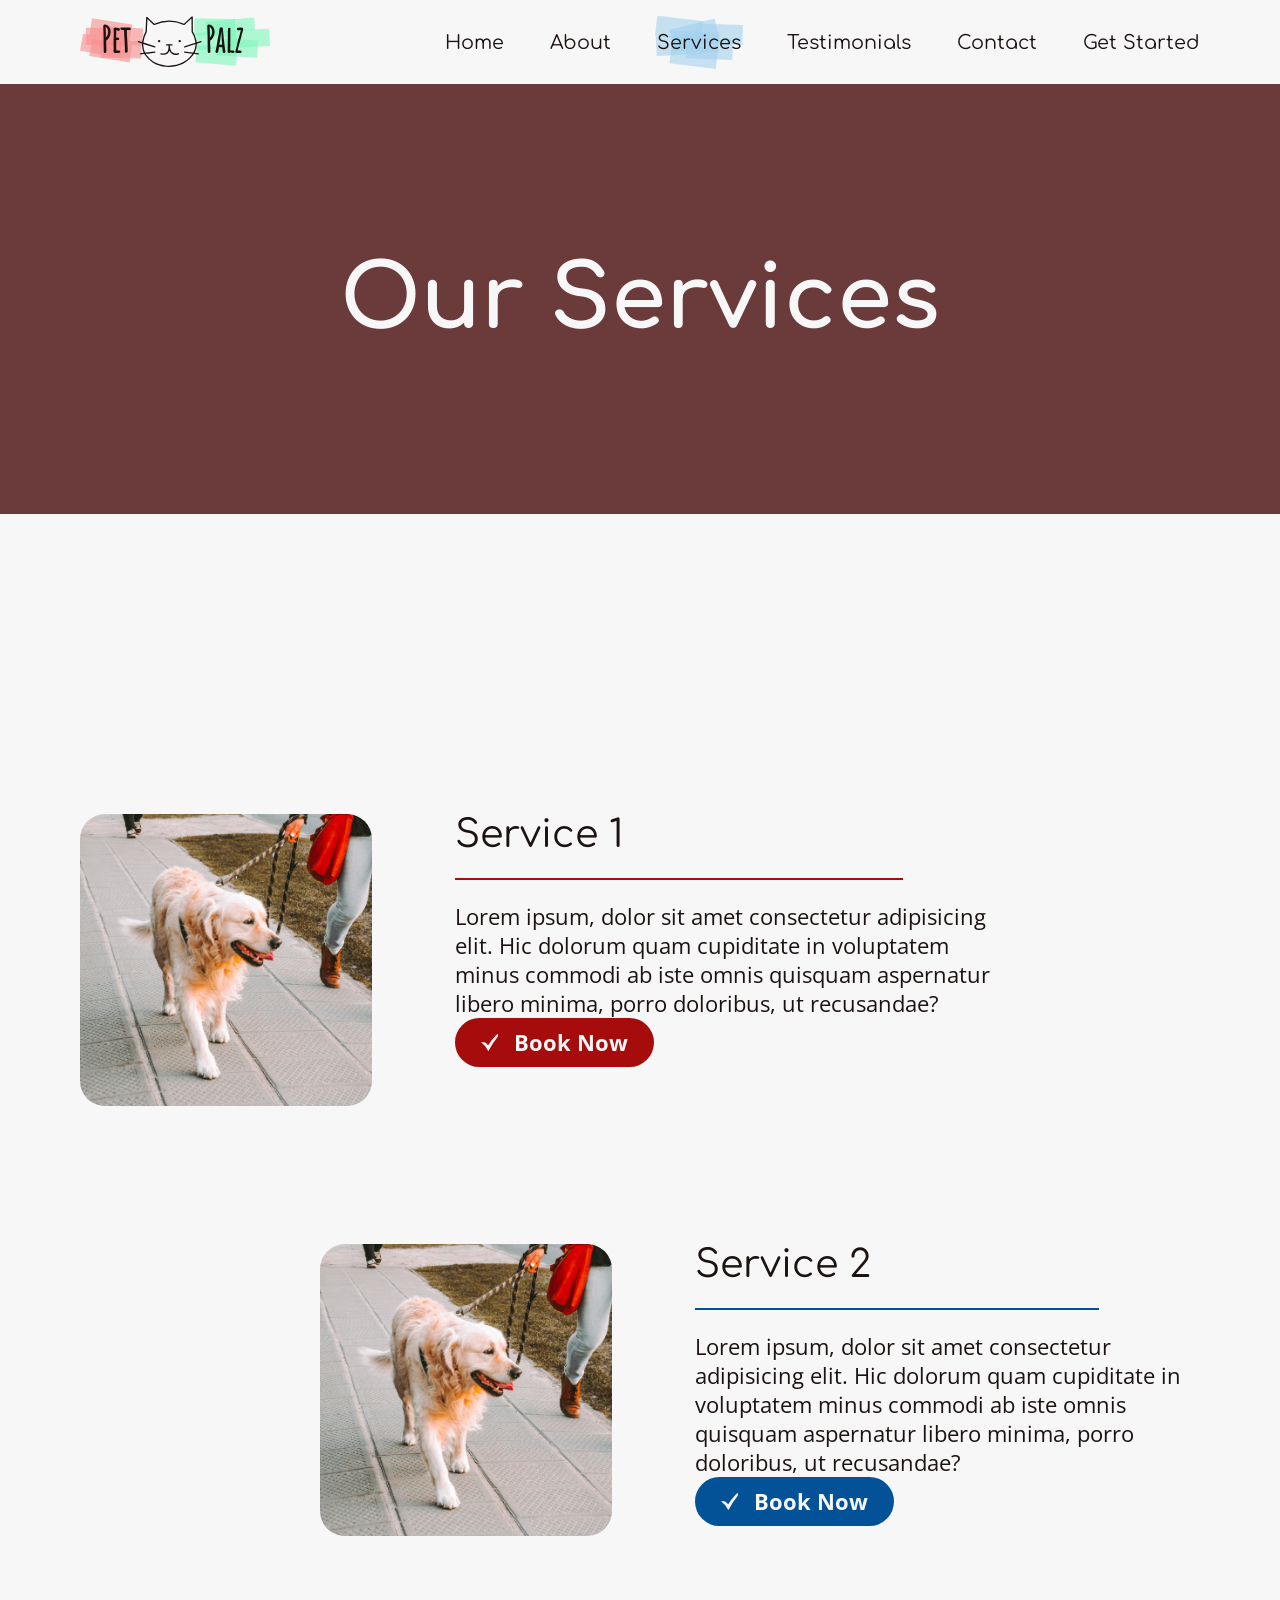
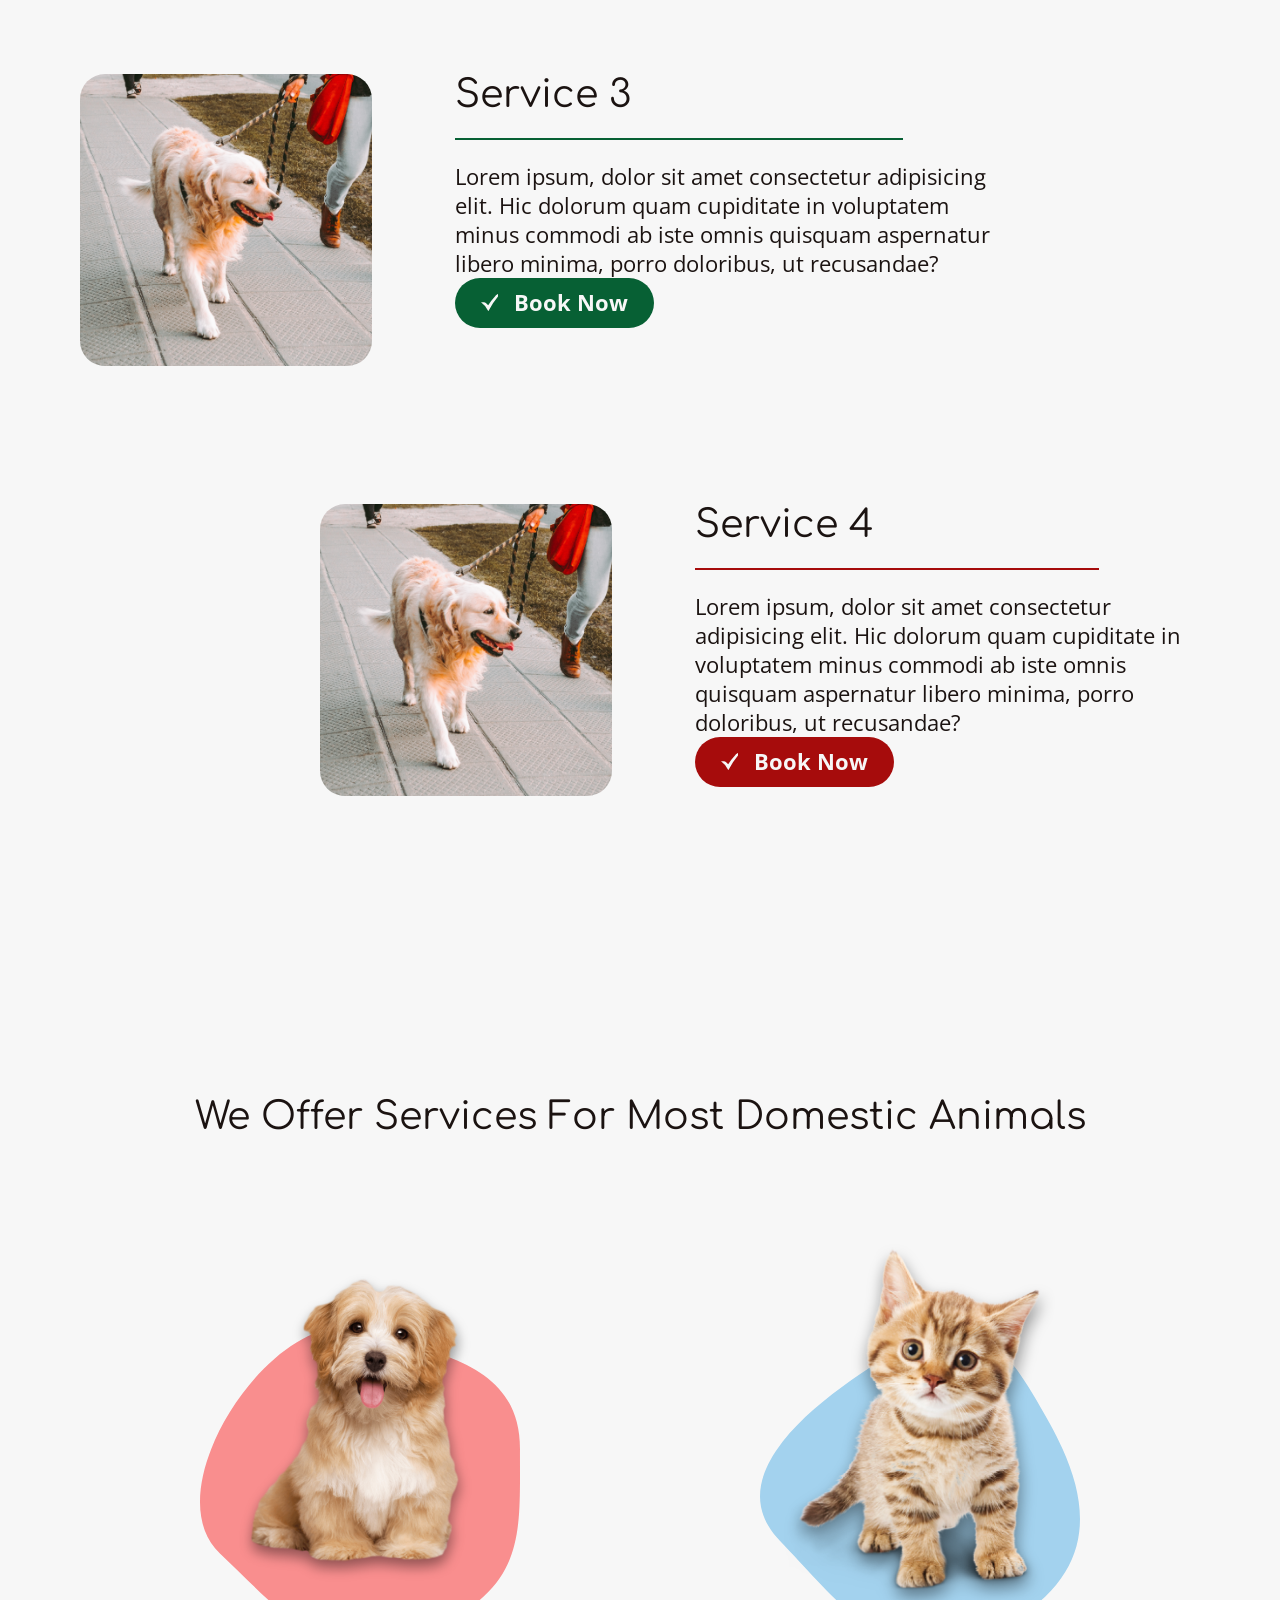
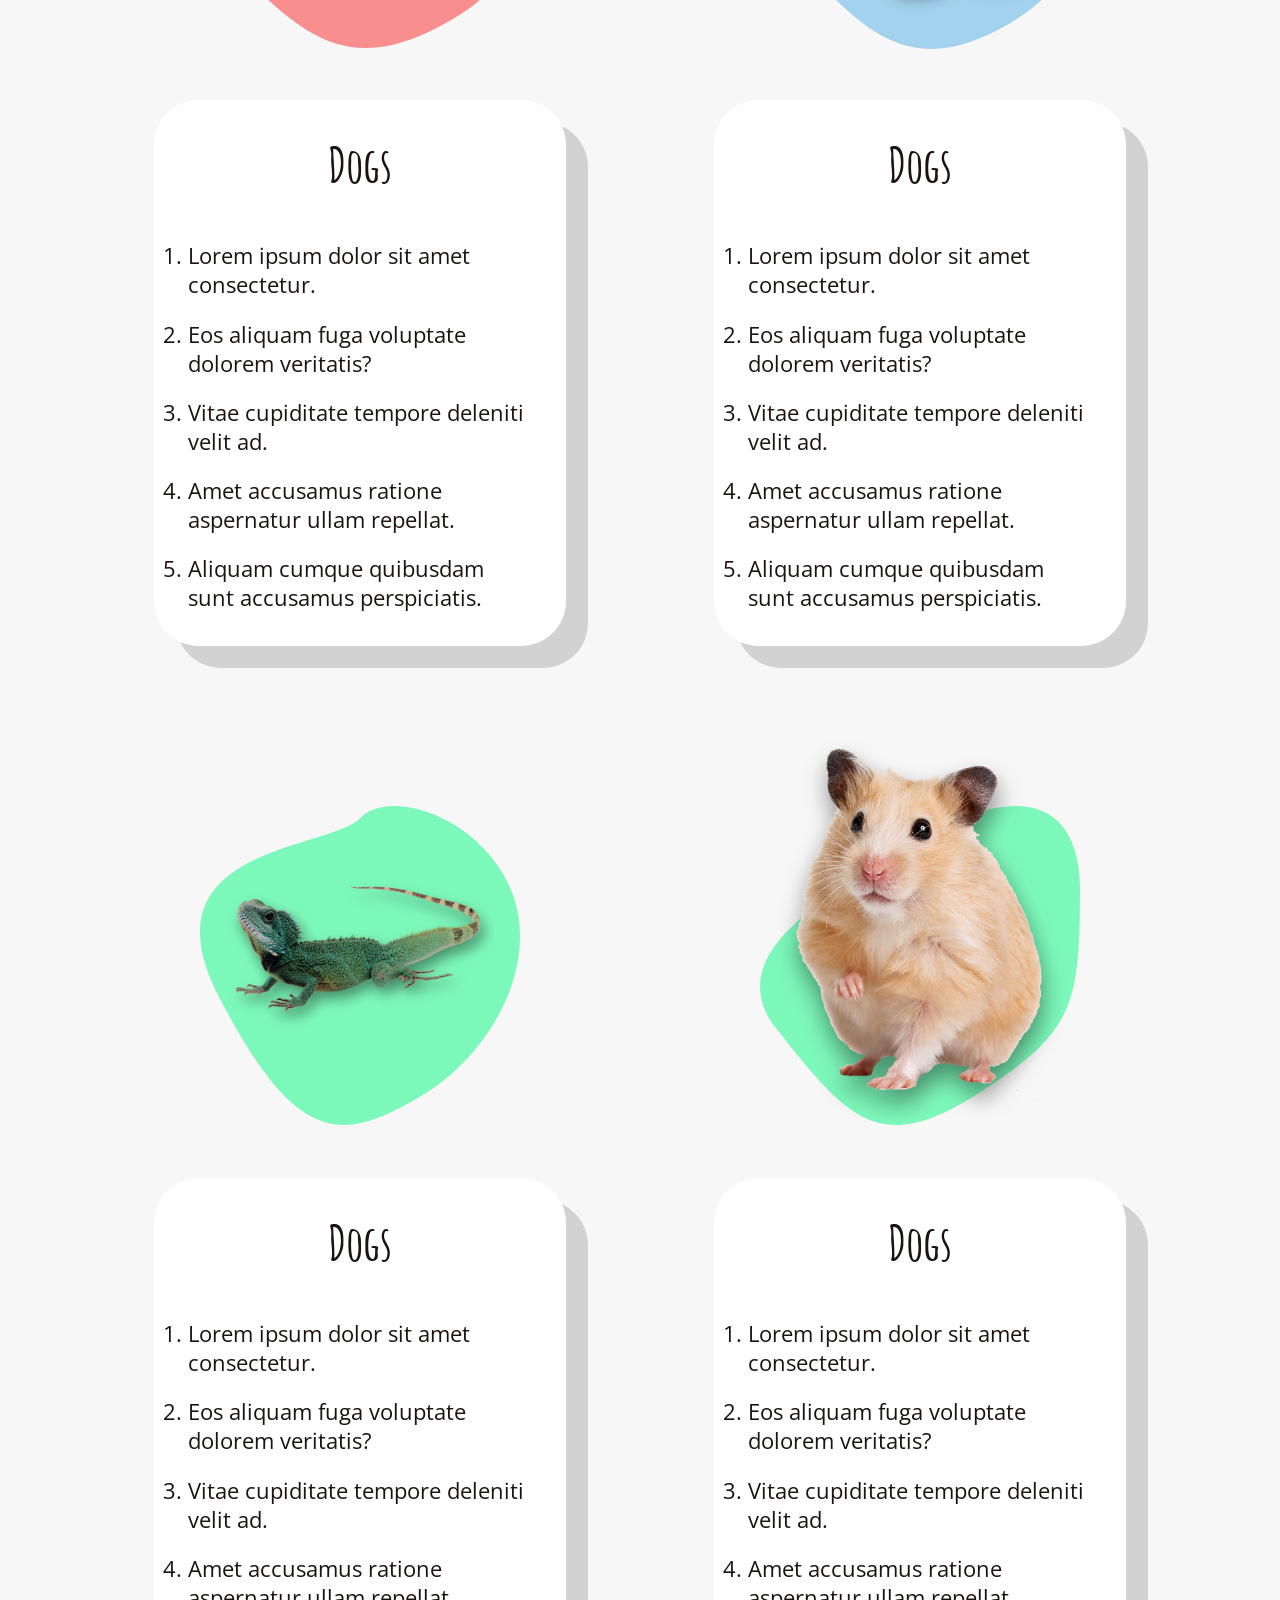
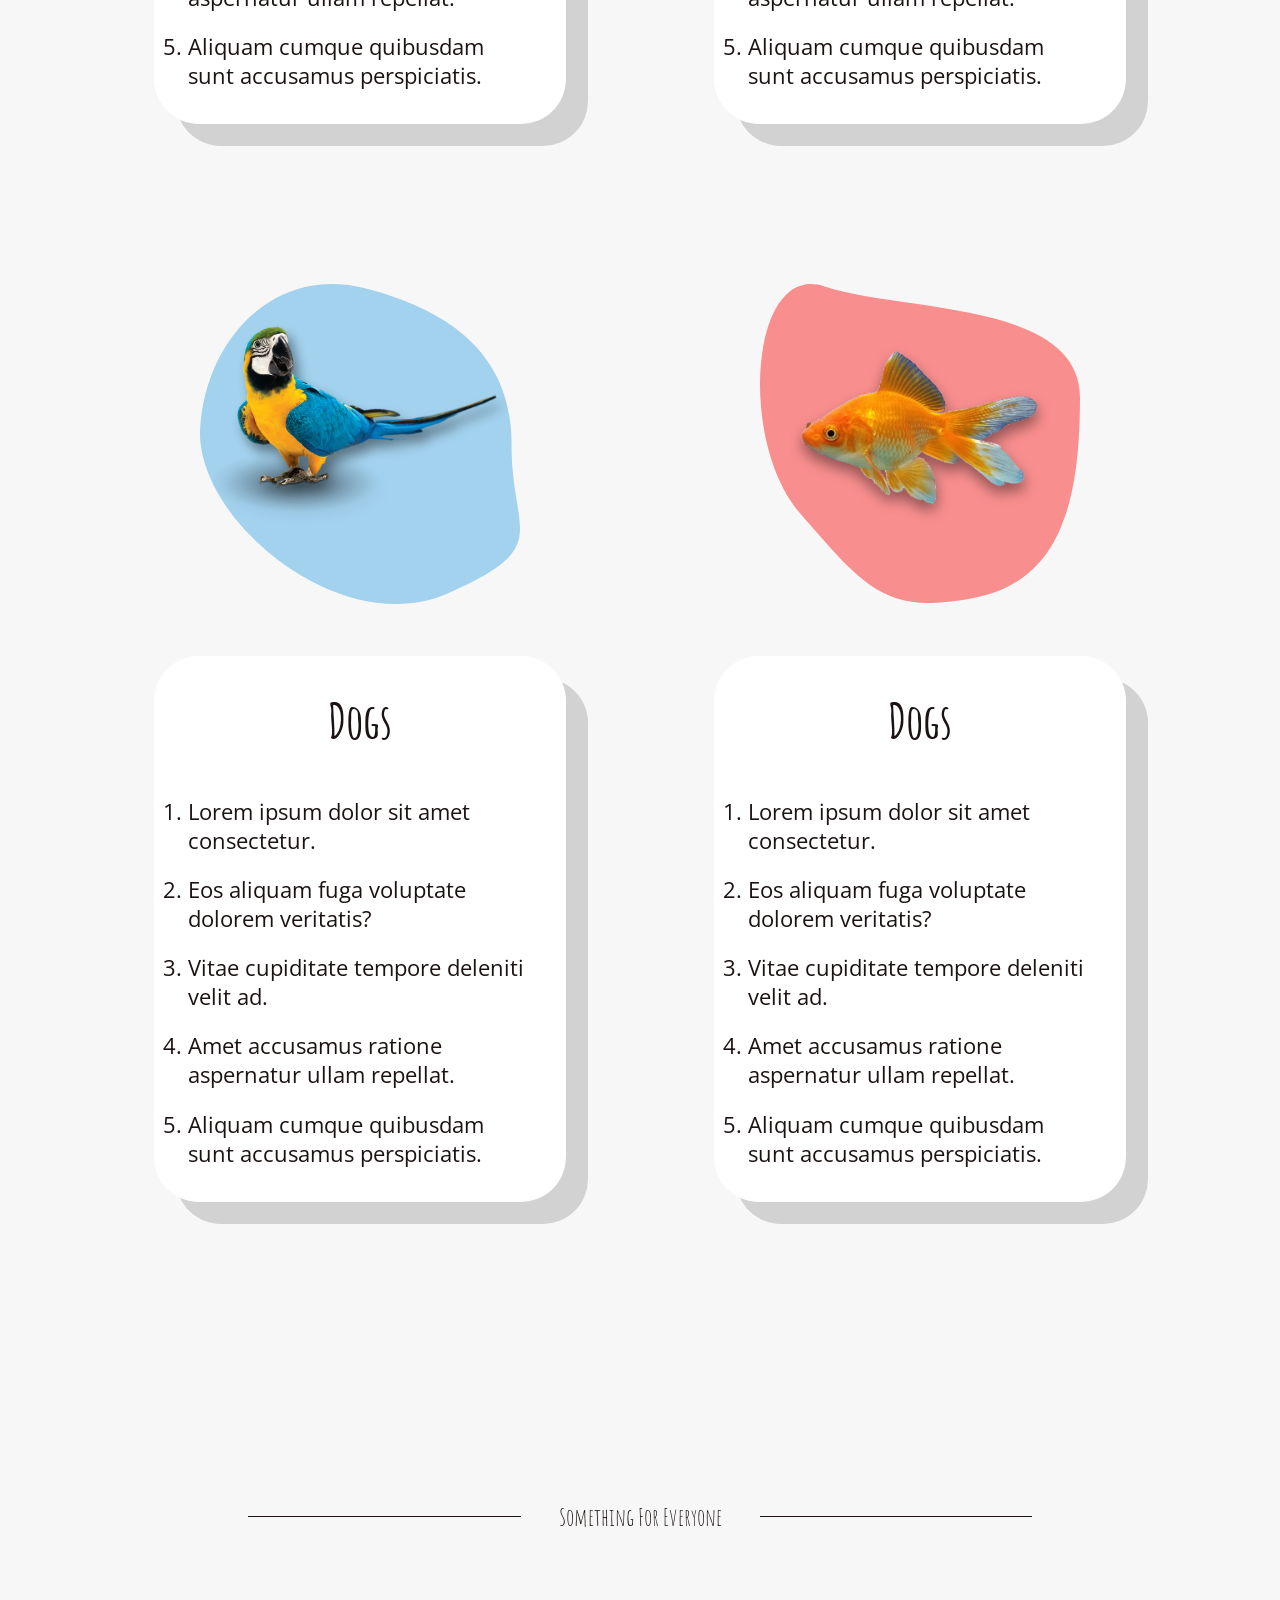
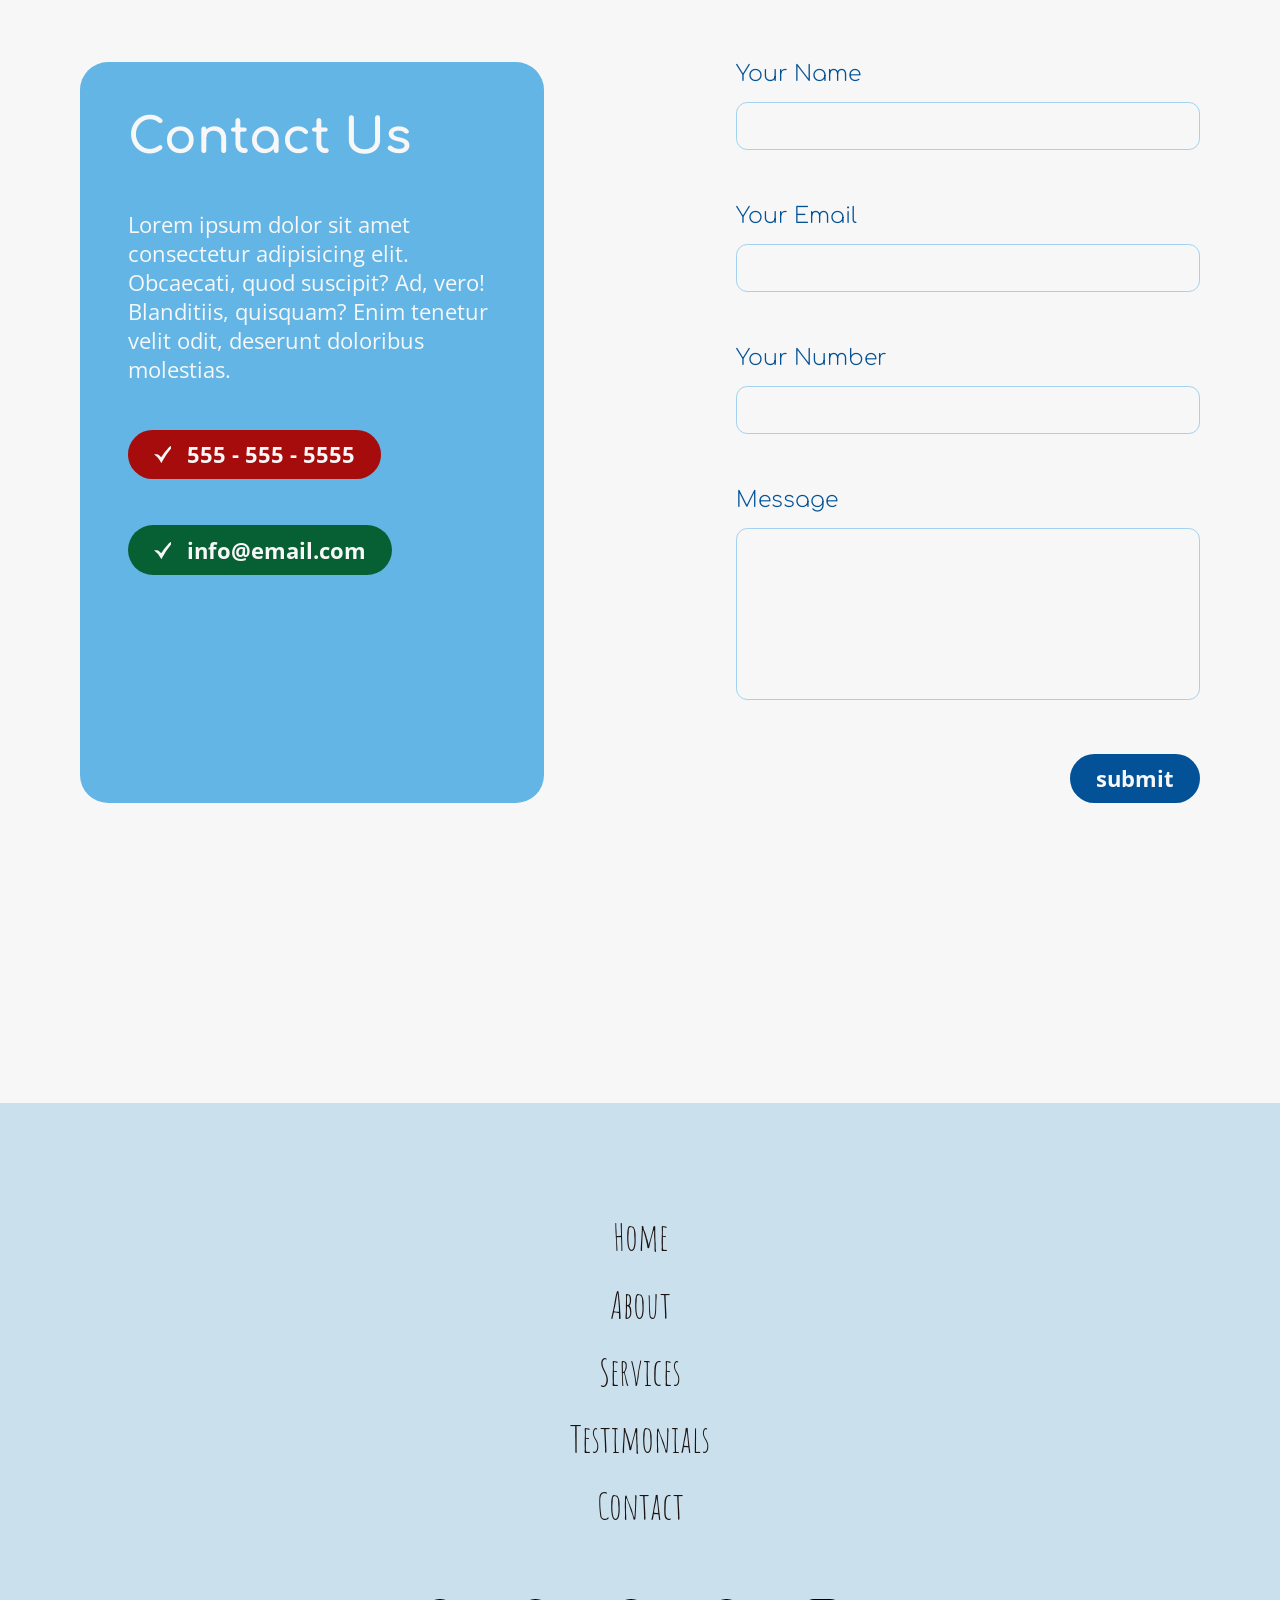
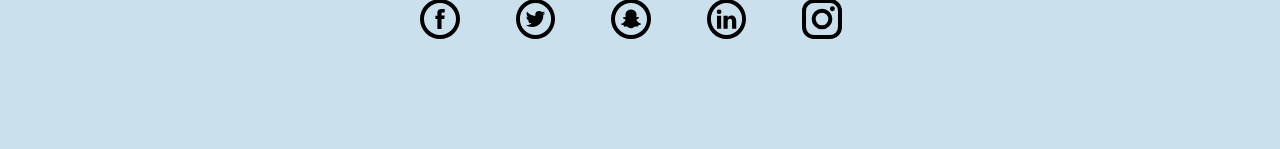
==== commit 526b0589: "stuff" ====
--- a/Src/services.html
+++ b/Src/services.html
@@ -33,7 +33,7 @@
     <!------------------------------ HEADER SECTION ------------------------------>
     <!---------------------------------------------------------------------------->
     <header>
-        <img class="header-logo" src="./Assets/" alt="">
+        <svg class="header-logo xmlns="http://www.w3.org/2000/svg" width="319.014" height="85.27" viewBox="0 0 319.014 85.27"><g transform="translate(34.547 -0.01)"><g transform="translate(-168 -43.99)"><rect width="68.443" height="29" transform="translate(382.6 68.41) rotate(-3)" fill="#7df8bb" opacity="0.6"/><rect width="68.443" height="29" transform="translate(327.667 72.014) rotate(-3)" fill="#7df8bb" opacity="0.6"/><rect width="68.443" height="29" transform="matrix(0.996, 0.087, -0.087, 0.996, 329.773, 92.263)" fill="#7df8bb" opacity="0.6"/><rect width="81.81" height="21.105" transform="translate(344.02 53.337) rotate(-5)" fill="#7df8bb" opacity="0.6"/><rect width="68.443" height="29" transform="translate(325.57 47.337) rotate(1)" fill="#7df8bb" opacity="0.6"/><rect width="68.443" height="29" transform="matrix(0.999, 0.052, -0.052, 0.999, 364.118, 81.099)" fill="#7df8bb" opacity="0.6"/></g><g transform="translate(-168 -43.99)"><rect width="68.443" height="29" transform="translate(153.608 47.285) rotate(9)" fill="#f98e8e" opacity="0.6"/><rect width="68.443" height="29" transform="translate(138.489 73.197) rotate(10)" fill="#f98e8e" opacity="0.6"/><rect width="68.443" height="29" transform="matrix(0.999, 0.052, -0.052, 0.999, 171.19, 60.877)" fill="#f98e8e" opacity="0.6"/><rect width="68.443" height="29" transform="translate(168.506 84.703) rotate(1)" fill="#f98e8e" opacity="0.6"/><rect width="68.443" height="29" transform="translate(143.506 63.229) rotate(1)" fill="#f98e8e" opacity="0.6"/><rect width="68.443" height="29" transform="translate(153.608 82.275) rotate(9)" fill="#f98e8e" opacity="0.6"/></g><path d="M98.36,39.77a1.99,1.99,0,1,0,1.99,1.99A1.989,1.989,0,0,0,98.36,39.77Z" fill="#1b1212"/><path d="M132.81,39.77a2.01,2.01,0,0,0-1.99,2,1.99,1.99,0,1,0,1.99-2Z" fill="#1b1212"/><path d="M168.57,41.57a.974.974,0,0,0-.34.06l-4.87,1.58-1.94.63-.33-2.01a47.062,47.062,0,0,0-5.87-15.62l-.23-.4v-.46l-.14-24.24a1.073,1.073,0,0,0-.3-.76,1.072,1.072,0,0,0-.8-.34,1.094,1.094,0,0,0-.75.3L140.85,11.67l-.83.78-1.05-.44a60.074,60.074,0,0,0-23.55-4.92h-.49A64.963,64.963,0,0,0,91.2,12.03l-1.05.42-.82-.78L78.47,1.33a1.16,1.16,0,0,0-.75-.31h-.05a1.085,1.085,0,0,0-1.09,1.05L75.45,25.45l-.02.38-.17.34a51.864,51.864,0,0,0-5.23,15.32l-.32,2.02-1.94-.63-3.83-1.24a1.03,1.03,0,0,0-.35-.06,1.111,1.111,0,0,0-.34,2.17l5.08,1.65,1.23.4-.02,1.29a33.831,33.831,0,0,0,2.03,12.17l.76,2.07-2.19.27-2.75.34a1.114,1.114,0,0,0,.13,2.22h.14l4.62-.58,1.13-.14.59.98.15.25c.12.21.25.42.38.62A38.556,38.556,0,0,0,88.05,78.15l5.13,2.72a56.073,56.073,0,0,0,21.46,4.41h.82a53.285,53.285,0,0,0,10.41-1.2,51.425,51.425,0,0,0,9.42-2.89c.7-.28,1.44-.59,2.29-.96l4.98-2.84A46.252,46.252,0,0,0,154.91,65.9c.41-.55.81-1.1,1.17-1.66l.6-.91,1.09.14,6.17.82c.05,0,.1.01.15.01a1.106,1.106,0,0,0,.86-1.78,1.118,1.118,0,0,0-.73-.42l-3.93-.52-2.33-.31.96-2.14a29.516,29.516,0,0,0,2.6-11.35V46.17l1.21-.39,6.19-2.01a1.109,1.109,0,0,0,.65-.55,1.139,1.139,0,0,0,.07-.85,1.126,1.126,0,0,0-1.06-.78Zm-9.38,7.89a27.853,27.853,0,0,1-3.09,10.38l-.57,1.09-1.22-.16-12.94-1.73c-.05,0-.1-.01-.15-.01a1.106,1.106,0,0,0-.86,1.78,1.118,1.118,0,0,0,.73.42l10.24,1.37,3.03.41-1.88,2.41a44.251,44.251,0,0,1-18.93,14.05,57.373,57.373,0,0,1-6.84,2.12,52.323,52.323,0,0,1-11.87,1.36,53.1,53.1,0,0,1-6.18-.36,50.483,50.483,0,0,1-18.78-5.95A37.23,37.23,0,0,1,77.36,65.55L75.7,63.17l2.88-.36,12.49-1.55a1.163,1.163,0,0,0,.75-.42,1.112,1.112,0,0,0-.88-1.8H90.8L76.03,60.88l-1.32.16-.51-1.23a31.174,31.174,0,0,1-2.37-10.8l-.1-2.51,2.39.78,16.49,5.35a1.03,1.03,0,0,0,.35.06,1.111,1.111,0,0,0,.34-2.17L73.33,44.69l-1.39-.45.2-1.45a49.288,49.288,0,0,1,5.4-16.15,1.208,1.208,0,0,0,.12-.47l.85-17.74.18-3.82,2.77,2.64,7.69,7.32a1.131,1.131,0,0,0,.78.31,1.036,1.036,0,0,0,.43-.09A63.6,63.6,0,0,1,114.94,9.3h.49a58.464,58.464,0,0,1,24.33,5.48,1.061,1.061,0,0,0,.46.1,1.137,1.137,0,0,0,.81-.35l.03-.04.04-.03,8.63-8.08,2.92-2.74.02,4.01.1,18.47a1.058,1.058,0,0,0,.14.54,44.662,44.662,0,0,1,6.11,16.45l.19,1.44-1.38.45-16.95,5.5a1.109,1.109,0,0,0-.65.55,1.139,1.139,0,0,0-.07.85,1.113,1.113,0,0,0,1.06.78.974.974,0,0,0,.34-.06l15.33-4.97,2.52-.82-.24,2.64Z" fill="#1b1212"/><path d="M130.63,61.9a1.193,1.193,0,0,0-.37.06,12.193,12.193,0,0,1-4.08.74H126a8.862,8.862,0,0,1-5.07-1.67,10.079,10.079,0,0,1-3.46-4.95,18.617,18.617,0,0,1-.95-4.88l-.12-1.86h3.47a1.12,1.12,0,1,0,0-2.24H111a1.12,1.12,0,1,0,0,2.24h1.75l1.52.01-.05,1.8c-.15,5-1.29,8.22-3.5,9.87a8.63,8.63,0,0,1-5.32,1.43,28.518,28.518,0,0,1-3.93-.32c-.05,0-.11-.01-.16-.01a1.11,1.11,0,0,0-.14,2.21,30.541,30.541,0,0,0,4.23.34,10.617,10.617,0,0,0,6.66-1.87,8.588,8.588,0,0,0,2.18-2.41l1.38-2.23,1.53,2.13a11.248,11.248,0,0,0,2.48,2.53,10.844,10.844,0,0,0,6.32,2.08h.28a14.326,14.326,0,0,0,4.76-.85,1.093,1.093,0,0,0,.64-.57,1.109,1.109,0,0,0-1-1.59Z" fill="#1b1212"/><text transform="translate(0 61.92)" fill="#1b1212" font-size="60" font-family="amatic" font-weight="700"><tspan x="0" y="0">Pet</tspan></text><text transform="translate(175.36 61.92)" fill="#1b1212" font-size="60" font-family="amatic" font-weight="700"><tspan x="0" y="0" letter-spacing="-0.03em">P</tspan><tspan y="0">alz</tspan></text></g></svg>
 
         <label class="header-label" for="hamburger">
             <div class="header-hamburger-button"></div>
--- a/Src/style.css
+++ b/Src/style.css
@@ -296,6 +296,7 @@
     background-color: var(--c-dark);
 }
 .header-nav * {
+    font-size: calc((18 /16 * 1rem) + ((20 - 18) * ((100vw - 320px) / (1920 - 320))));
     font-family: comfortaa;
     color: var(--c-dark);
 }
@@ -329,18 +330,30 @@
 .selected{
     position: relative;
 }
-.selected::before{
-    content: url(./Assets/header-highlight.svg);
+.selected::before {
+    content: "";
     position: absolute;
+    display: inline-block;
     z-index: -1;
-
+  
+    background-image: url(./Assets/header-highlight.svg);
+    background-repeat: no-repeat;
+    background-size: contain;
+    background-position: center;
+  
+    height: 250%;
+    width: 150%;
+  
     top: 50%;
     left: 50%;
     transform: translate(-50%, -50%);
-}
-
-
-@media screen and (min-width:950px) {
+  }
+
+.header-logo{
+    width: calc((100 /16 * 1rem) + ((250 - 100) * ((100vw - 320px) / (1920 - 320))));   
+}
+
+@media screen and (min-width:1000px) {
     .header-nav{
         display: inline-block;
         position: static;
@@ -357,7 +370,8 @@
         margin-bottom: 0;
         margin-right: calc((10 /16 * 1rem) + ((60 - 10) * ((100vw - 320px) / (1920 - 320))));
     }
-}
+
+
 
 
 
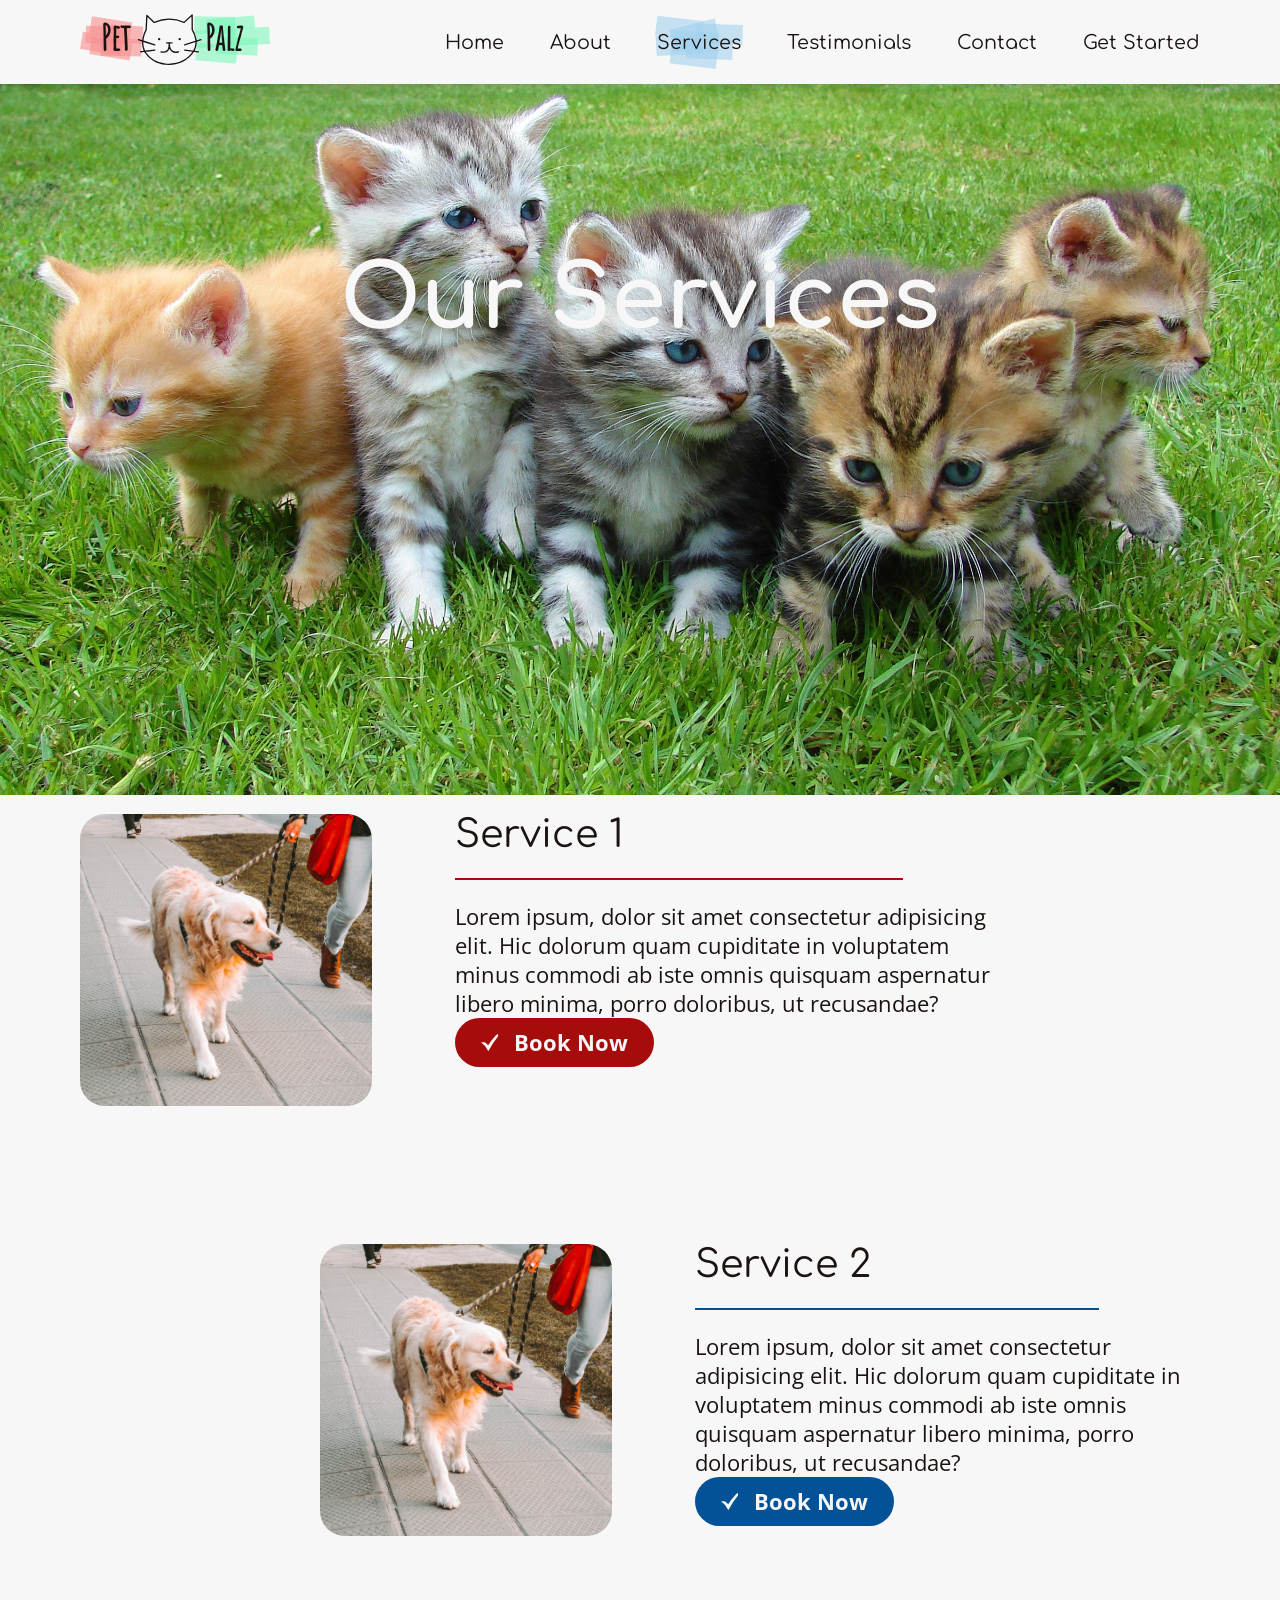
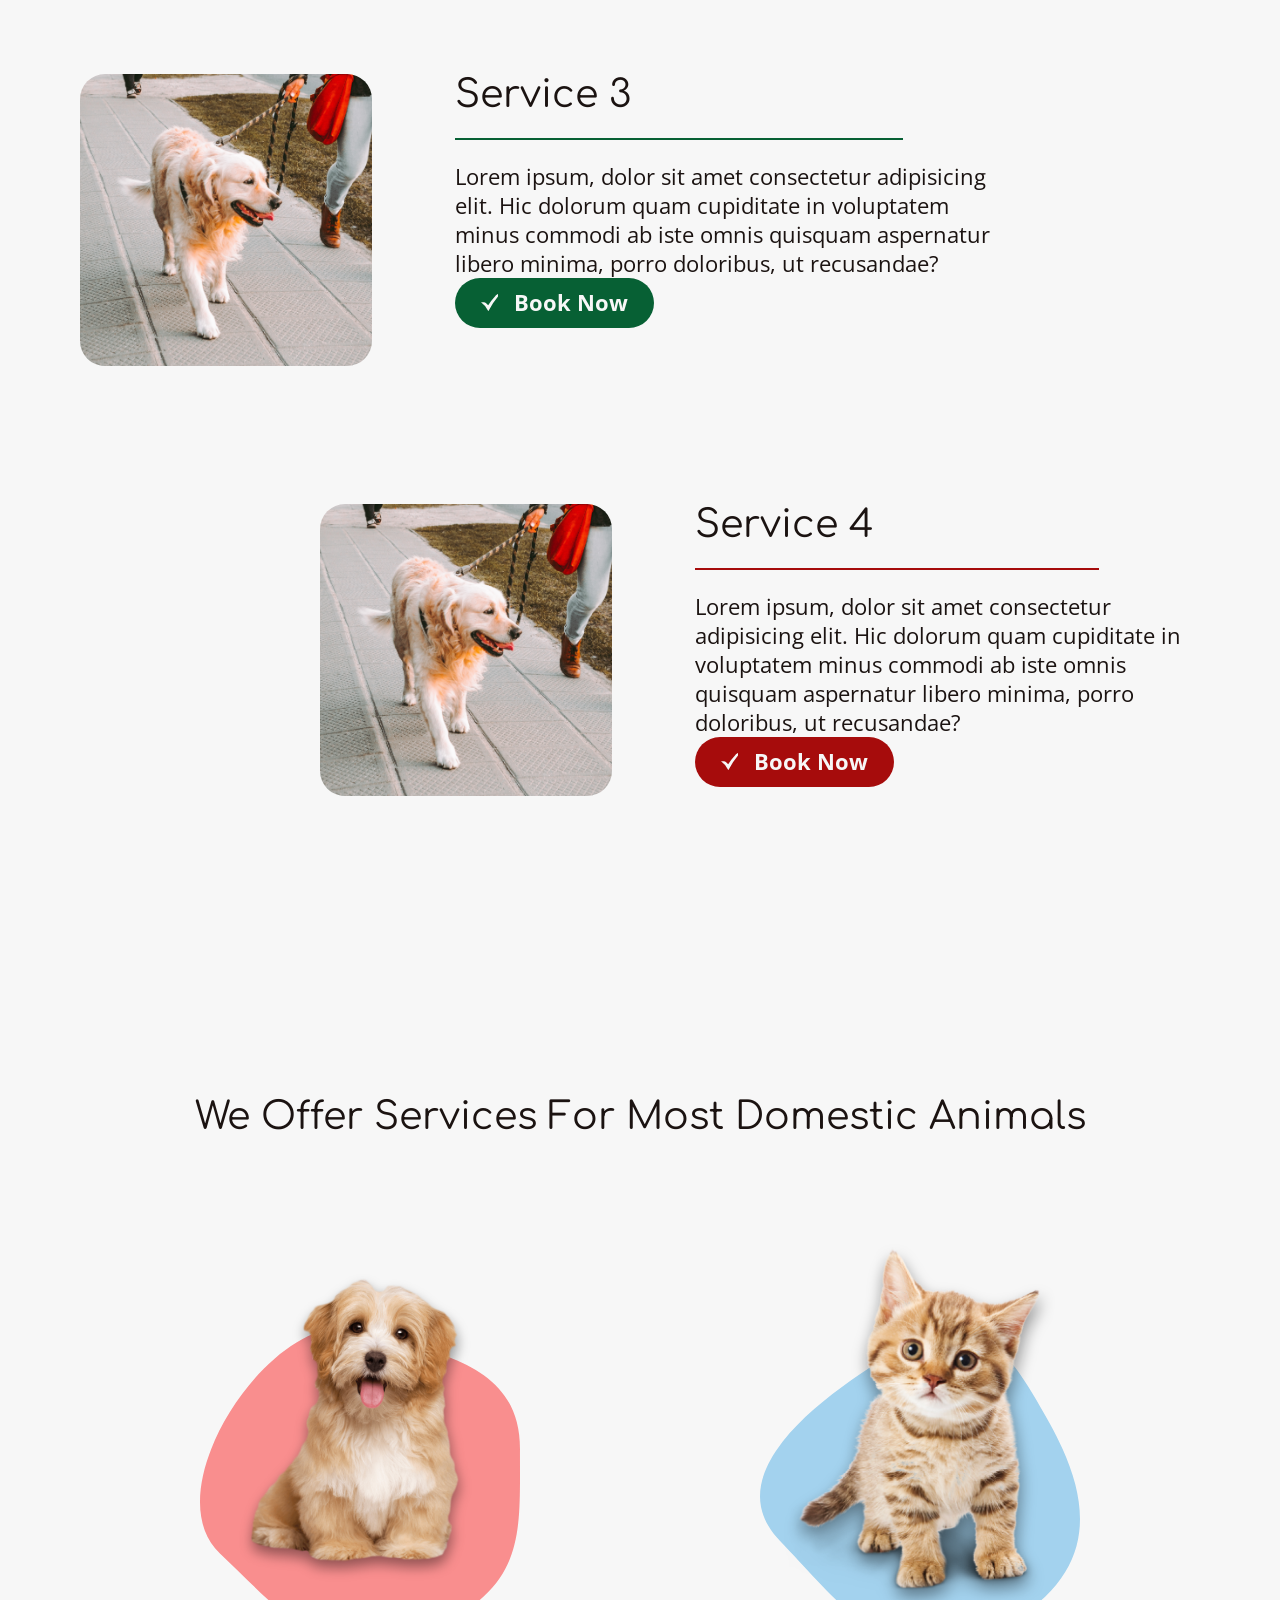
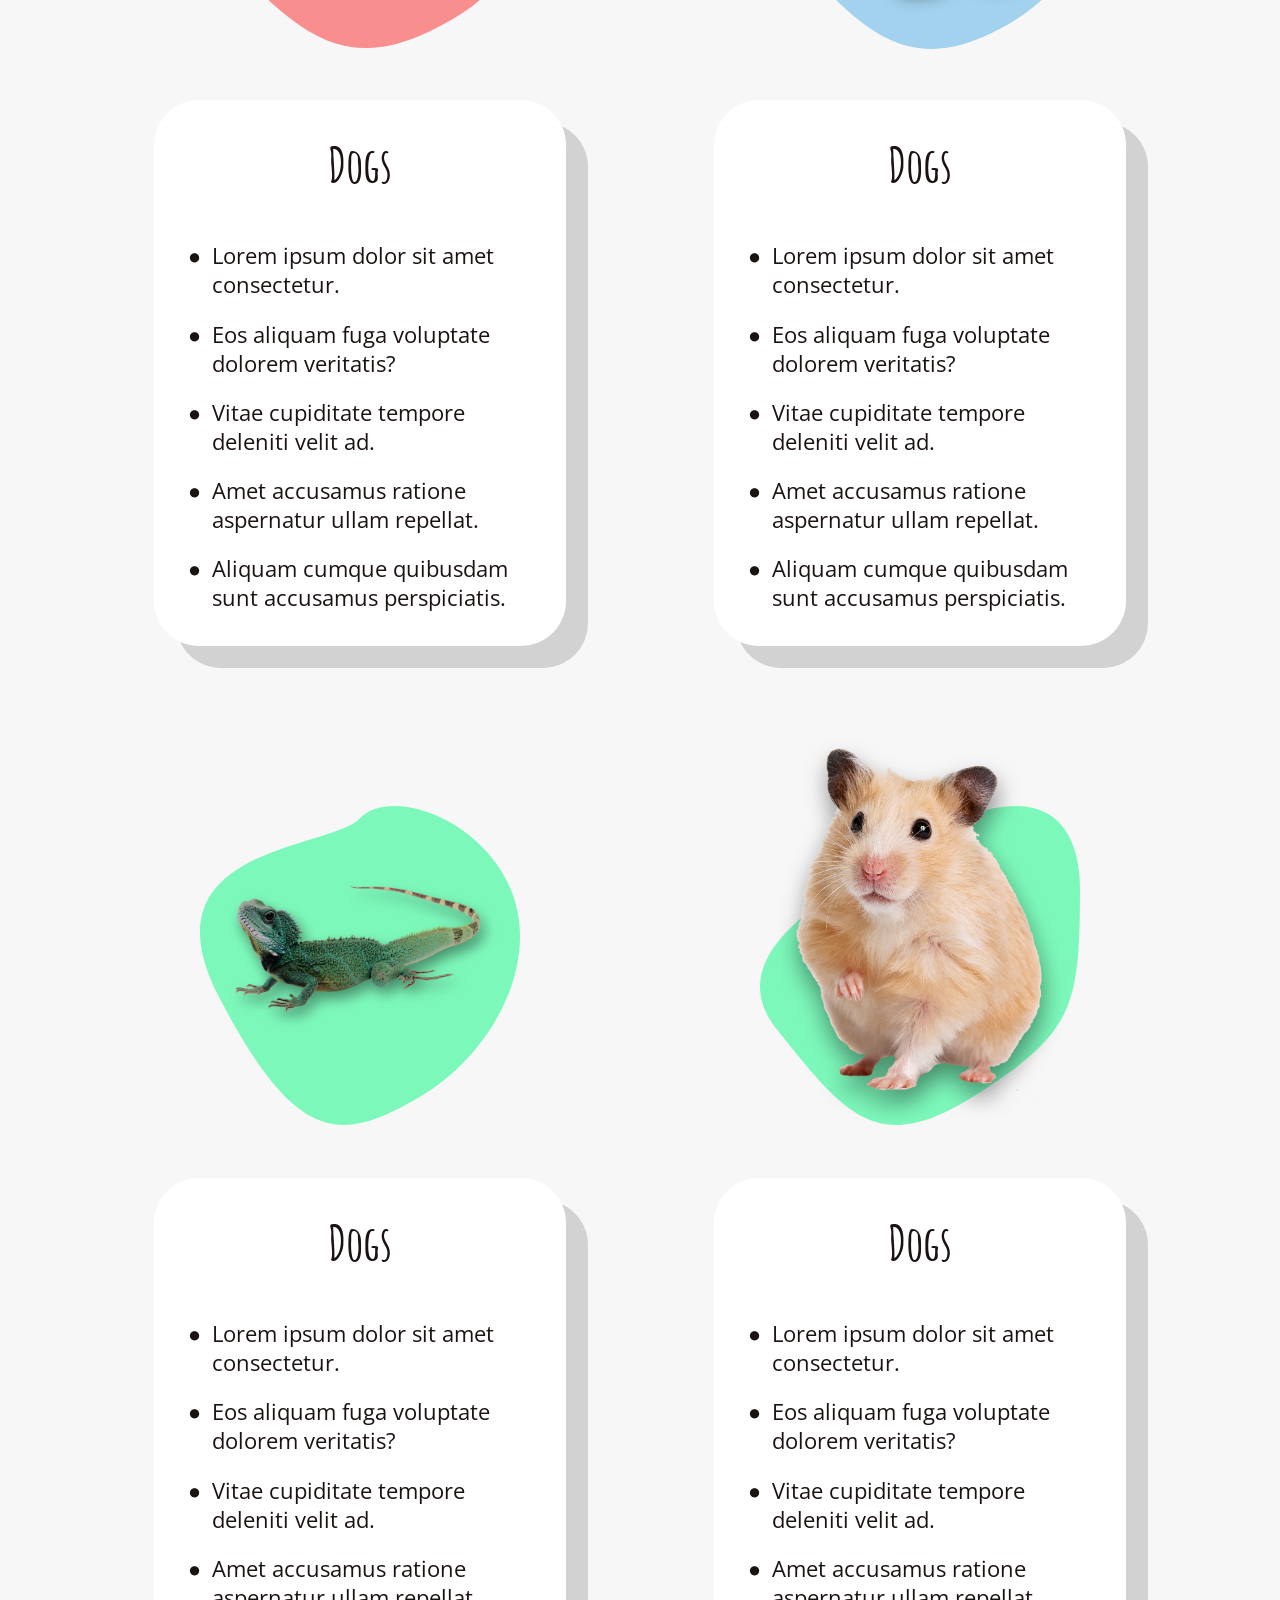
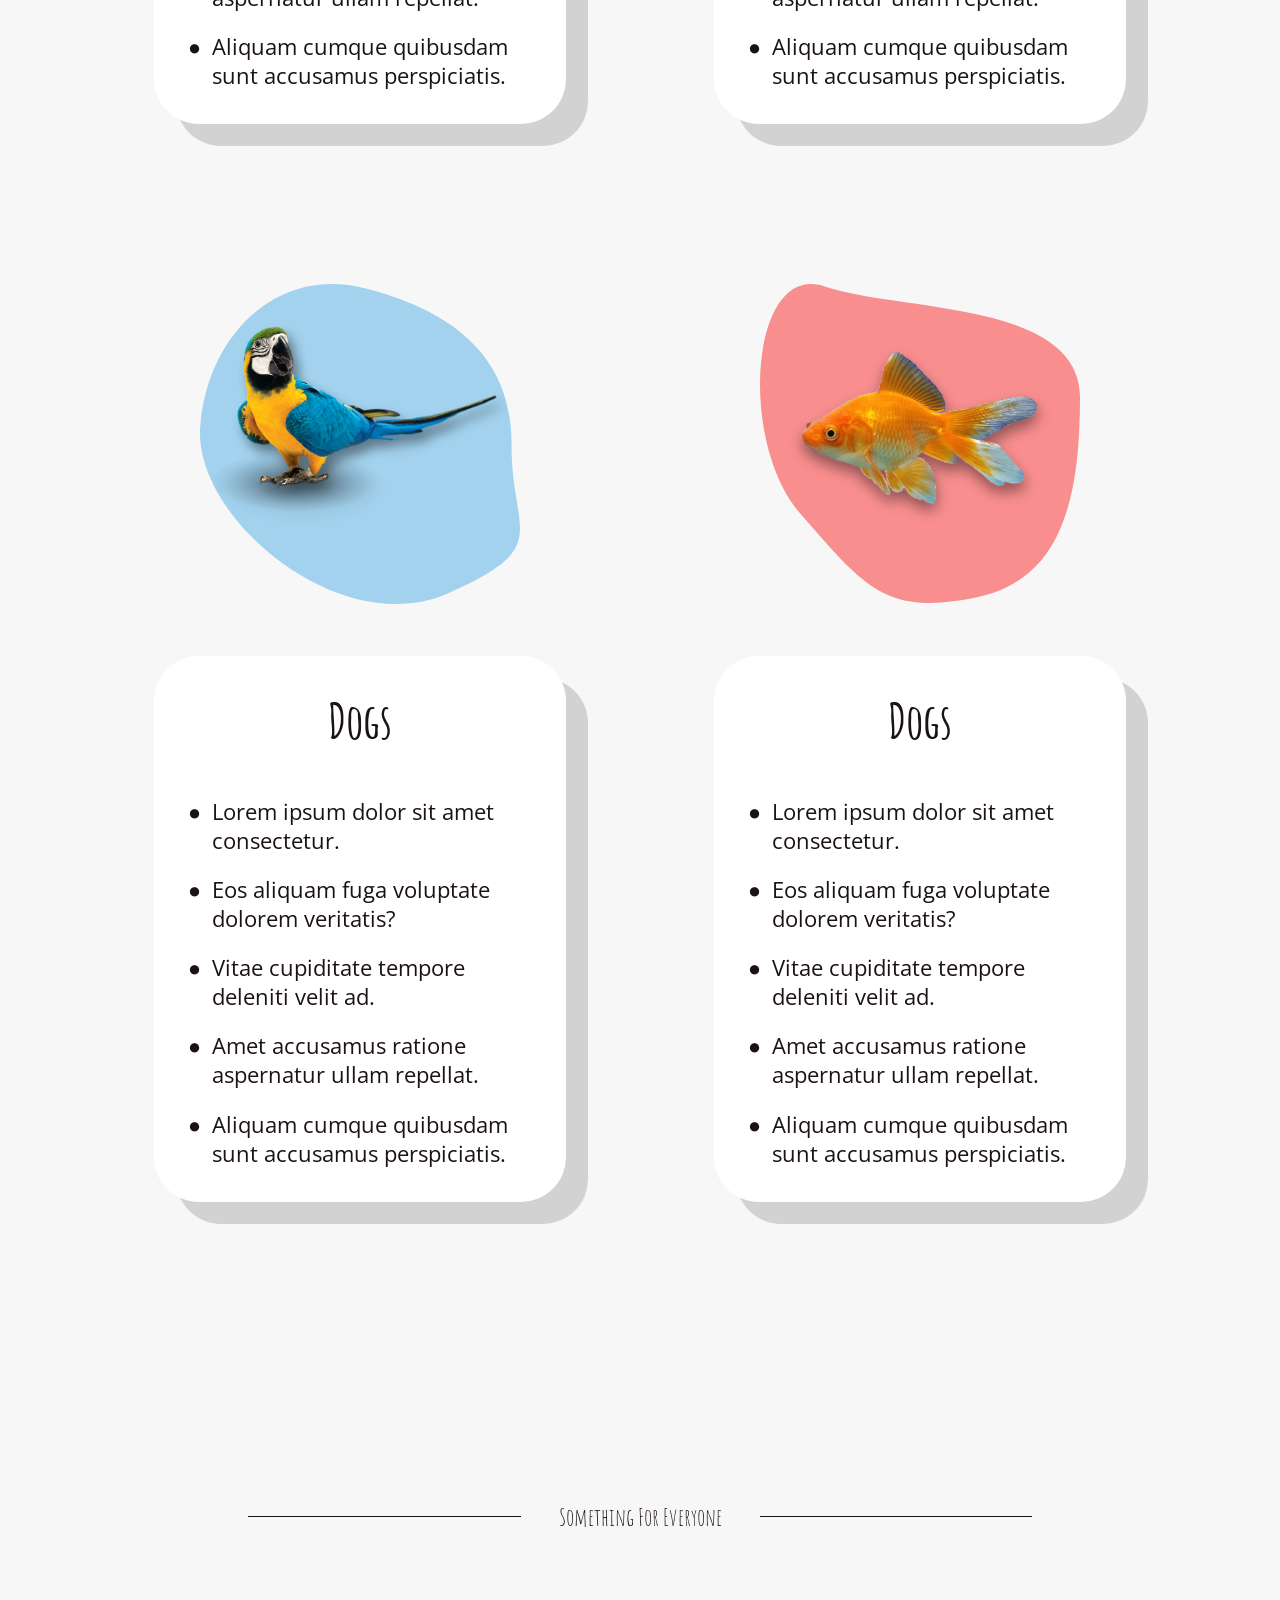
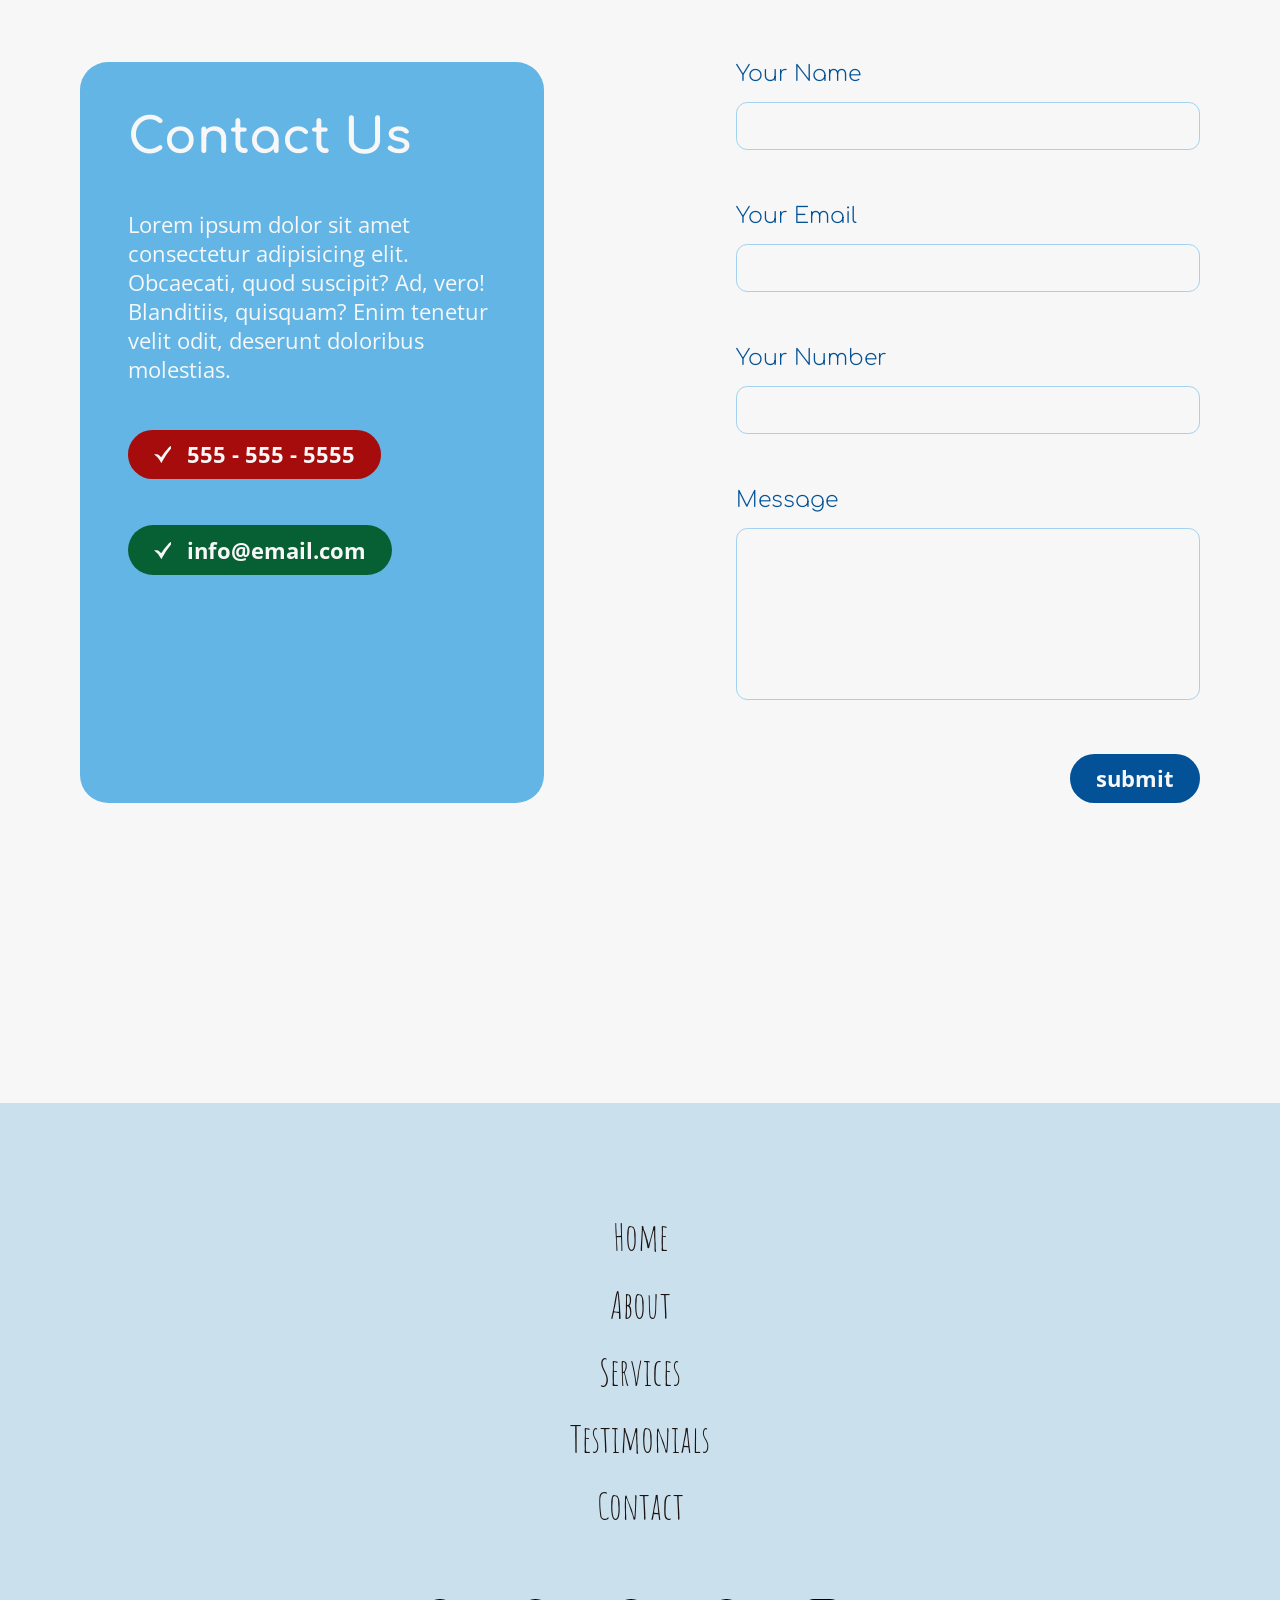
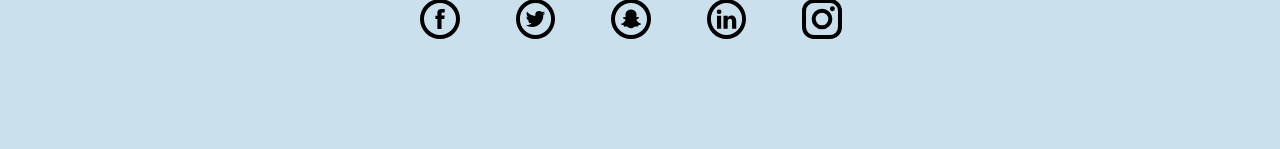
==== commit c0303153: "stuff" ====
--- a/Src/services.html
+++ b/Src/services.html
@@ -33,8 +33,10 @@
     <!------------------------------ HEADER SECTION ------------------------------>
     <!---------------------------------------------------------------------------->
     <header>
-        <svg class="header-logo xmlns="http://www.w3.org/2000/svg" width="319.014" height="85.27" viewBox="0 0 319.014 85.27"><g transform="translate(34.547 -0.01)"><g transform="translate(-168 -43.99)"><rect width="68.443" height="29" transform="translate(382.6 68.41) rotate(-3)" fill="#7df8bb" opacity="0.6"/><rect width="68.443" height="29" transform="translate(327.667 72.014) rotate(-3)" fill="#7df8bb" opacity="0.6"/><rect width="68.443" height="29" transform="matrix(0.996, 0.087, -0.087, 0.996, 329.773, 92.263)" fill="#7df8bb" opacity="0.6"/><rect width="81.81" height="21.105" transform="translate(344.02 53.337) rotate(-5)" fill="#7df8bb" opacity="0.6"/><rect width="68.443" height="29" transform="translate(325.57 47.337) rotate(1)" fill="#7df8bb" opacity="0.6"/><rect width="68.443" height="29" transform="matrix(0.999, 0.052, -0.052, 0.999, 364.118, 81.099)" fill="#7df8bb" opacity="0.6"/></g><g transform="translate(-168 -43.99)"><rect width="68.443" height="29" transform="translate(153.608 47.285) rotate(9)" fill="#f98e8e" opacity="0.6"/><rect width="68.443" height="29" transform="translate(138.489 73.197) rotate(10)" fill="#f98e8e" opacity="0.6"/><rect width="68.443" height="29" transform="matrix(0.999, 0.052, -0.052, 0.999, 171.19, 60.877)" fill="#f98e8e" opacity="0.6"/><rect width="68.443" height="29" transform="translate(168.506 84.703) rotate(1)" fill="#f98e8e" opacity="0.6"/><rect width="68.443" height="29" transform="translate(143.506 63.229) rotate(1)" fill="#f98e8e" opacity="0.6"/><rect width="68.443" height="29" transform="translate(153.608 82.275) rotate(9)" fill="#f98e8e" opacity="0.6"/></g><path d="M98.36,39.77a1.99,1.99,0,1,0,1.99,1.99A1.989,1.989,0,0,0,98.36,39.77Z" fill="#1b1212"/><path d="M132.81,39.77a2.01,2.01,0,0,0-1.99,2,1.99,1.99,0,1,0,1.99-2Z" fill="#1b1212"/><path d="M168.57,41.57a.974.974,0,0,0-.34.06l-4.87,1.58-1.94.63-.33-2.01a47.062,47.062,0,0,0-5.87-15.62l-.23-.4v-.46l-.14-24.24a1.073,1.073,0,0,0-.3-.76,1.072,1.072,0,0,0-.8-.34,1.094,1.094,0,0,0-.75.3L140.85,11.67l-.83.78-1.05-.44a60.074,60.074,0,0,0-23.55-4.92h-.49A64.963,64.963,0,0,0,91.2,12.03l-1.05.42-.82-.78L78.47,1.33a1.16,1.16,0,0,0-.75-.31h-.05a1.085,1.085,0,0,0-1.09,1.05L75.45,25.45l-.02.38-.17.34a51.864,51.864,0,0,0-5.23,15.32l-.32,2.02-1.94-.63-3.83-1.24a1.03,1.03,0,0,0-.35-.06,1.111,1.111,0,0,0-.34,2.17l5.08,1.65,1.23.4-.02,1.29a33.831,33.831,0,0,0,2.03,12.17l.76,2.07-2.19.27-2.75.34a1.114,1.114,0,0,0,.13,2.22h.14l4.62-.58,1.13-.14.59.98.15.25c.12.21.25.42.38.62A38.556,38.556,0,0,0,88.05,78.15l5.13,2.72a56.073,56.073,0,0,0,21.46,4.41h.82a53.285,53.285,0,0,0,10.41-1.2,51.425,51.425,0,0,0,9.42-2.89c.7-.28,1.44-.59,2.29-.96l4.98-2.84A46.252,46.252,0,0,0,154.91,65.9c.41-.55.81-1.1,1.17-1.66l.6-.91,1.09.14,6.17.82c.05,0,.1.01.15.01a1.106,1.106,0,0,0,.86-1.78,1.118,1.118,0,0,0-.73-.42l-3.93-.52-2.33-.31.96-2.14a29.516,29.516,0,0,0,2.6-11.35V46.17l1.21-.39,6.19-2.01a1.109,1.109,0,0,0,.65-.55,1.139,1.139,0,0,0,.07-.85,1.126,1.126,0,0,0-1.06-.78Zm-9.38,7.89a27.853,27.853,0,0,1-3.09,10.38l-.57,1.09-1.22-.16-12.94-1.73c-.05,0-.1-.01-.15-.01a1.106,1.106,0,0,0-.86,1.78,1.118,1.118,0,0,0,.73.42l10.24,1.37,3.03.41-1.88,2.41a44.251,44.251,0,0,1-18.93,14.05,57.373,57.373,0,0,1-6.84,2.12,52.323,52.323,0,0,1-11.87,1.36,53.1,53.1,0,0,1-6.18-.36,50.483,50.483,0,0,1-18.78-5.95A37.23,37.23,0,0,1,77.36,65.55L75.7,63.17l2.88-.36,12.49-1.55a1.163,1.163,0,0,0,.75-.42,1.112,1.112,0,0,0-.88-1.8H90.8L76.03,60.88l-1.32.16-.51-1.23a31.174,31.174,0,0,1-2.37-10.8l-.1-2.51,2.39.78,16.49,5.35a1.03,1.03,0,0,0,.35.06,1.111,1.111,0,0,0,.34-2.17L73.33,44.69l-1.39-.45.2-1.45a49.288,49.288,0,0,1,5.4-16.15,1.208,1.208,0,0,0,.12-.47l.85-17.74.18-3.82,2.77,2.64,7.69,7.32a1.131,1.131,0,0,0,.78.31,1.036,1.036,0,0,0,.43-.09A63.6,63.6,0,0,1,114.94,9.3h.49a58.464,58.464,0,0,1,24.33,5.48,1.061,1.061,0,0,0,.46.1,1.137,1.137,0,0,0,.81-.35l.03-.04.04-.03,8.63-8.08,2.92-2.74.02,4.01.1,18.47a1.058,1.058,0,0,0,.14.54,44.662,44.662,0,0,1,6.11,16.45l.19,1.44-1.38.45-16.95,5.5a1.109,1.109,0,0,0-.65.55,1.139,1.139,0,0,0-.07.85,1.113,1.113,0,0,0,1.06.78.974.974,0,0,0,.34-.06l15.33-4.97,2.52-.82-.24,2.64Z" fill="#1b1212"/><path d="M130.63,61.9a1.193,1.193,0,0,0-.37.06,12.193,12.193,0,0,1-4.08.74H126a8.862,8.862,0,0,1-5.07-1.67,10.079,10.079,0,0,1-3.46-4.95,18.617,18.617,0,0,1-.95-4.88l-.12-1.86h3.47a1.12,1.12,0,1,0,0-2.24H111a1.12,1.12,0,1,0,0,2.24h1.75l1.52.01-.05,1.8c-.15,5-1.29,8.22-3.5,9.87a8.63,8.63,0,0,1-5.32,1.43,28.518,28.518,0,0,1-3.93-.32c-.05,0-.11-.01-.16-.01a1.11,1.11,0,0,0-.14,2.21,30.541,30.541,0,0,0,4.23.34,10.617,10.617,0,0,0,6.66-1.87,8.588,8.588,0,0,0,2.18-2.41l1.38-2.23,1.53,2.13a11.248,11.248,0,0,0,2.48,2.53,10.844,10.844,0,0,0,6.32,2.08h.28a14.326,14.326,0,0,0,4.76-.85,1.093,1.093,0,0,0,.64-.57,1.109,1.109,0,0,0-1-1.59Z" fill="#1b1212"/><text transform="translate(0 61.92)" fill="#1b1212" font-size="60" font-family="amatic" font-weight="700"><tspan x="0" y="0">Pet</tspan></text><text transform="translate(175.36 61.92)" fill="#1b1212" font-size="60" font-family="amatic" font-weight="700"><tspan x="0" y="0" letter-spacing="-0.03em">P</tspan><tspan y="0">alz</tspan></text></g></svg>
-
+        <a href="./index.html" class="header-logo-a">
+            <svg class="header-logo xmlns="http://www.w3.org/2000/svg" width="319.014" height="85.27" viewBox="0 0 319.014 85.27"><g transform="translate(34.547 -0.01)"><g transform="translate(-168 -43.99)"><rect width="68.443" height="29" transform="translate(382.6 68.41) rotate(-3)" fill="#7df8bb" opacity="0.6"/><rect width="68.443" height="29" transform="translate(327.667 72.014) rotate(-3)" fill="#7df8bb" opacity="0.6"/><rect width="68.443" height="29" transform="matrix(0.996, 0.087, -0.087, 0.996, 329.773, 92.263)" fill="#7df8bb" opacity="0.6"/><rect width="81.81" height="21.105" transform="translate(344.02 53.337) rotate(-5)" fill="#7df8bb" opacity="0.6"/><rect width="68.443" height="29" transform="translate(325.57 47.337) rotate(1)" fill="#7df8bb" opacity="0.6"/><rect width="68.443" height="29" transform="matrix(0.999, 0.052, -0.052, 0.999, 364.118, 81.099)" fill="#7df8bb" opacity="0.6"/></g><g transform="translate(-168 -43.99)"><rect width="68.443" height="29" transform="translate(153.608 47.285) rotate(9)" fill="#f98e8e" opacity="0.6"/><rect width="68.443" height="29" transform="translate(138.489 73.197) rotate(10)" fill="#f98e8e" opacity="0.6"/><rect width="68.443" height="29" transform="matrix(0.999, 0.052, -0.052, 0.999, 171.19, 60.877)" fill="#f98e8e" opacity="0.6"/><rect width="68.443" height="29" transform="translate(168.506 84.703) rotate(1)" fill="#f98e8e" opacity="0.6"/><rect width="68.443" height="29" transform="translate(143.506 63.229) rotate(1)" fill="#f98e8e" opacity="0.6"/><rect width="68.443" height="29" transform="translate(153.608 82.275) rotate(9)" fill="#f98e8e" opacity="0.6"/></g><path d="M98.36,39.77a1.99,1.99,0,1,0,1.99,1.99A1.989,1.989,0,0,0,98.36,39.77Z" fill="#1b1212"/><path d="M132.81,39.77a2.01,2.01,0,0,0-1.99,2,1.99,1.99,0,1,0,1.99-2Z" fill="#1b1212"/><path d="M168.57,41.57a.974.974,0,0,0-.34.06l-4.87,1.58-1.94.63-.33-2.01a47.062,47.062,0,0,0-5.87-15.62l-.23-.4v-.46l-.14-24.24a1.073,1.073,0,0,0-.3-.76,1.072,1.072,0,0,0-.8-.34,1.094,1.094,0,0,0-.75.3L140.85,11.67l-.83.78-1.05-.44a60.074,60.074,0,0,0-23.55-4.92h-.49A64.963,64.963,0,0,0,91.2,12.03l-1.05.42-.82-.78L78.47,1.33a1.16,1.16,0,0,0-.75-.31h-.05a1.085,1.085,0,0,0-1.09,1.05L75.45,25.45l-.02.38-.17.34a51.864,51.864,0,0,0-5.23,15.32l-.32,2.02-1.94-.63-3.83-1.24a1.03,1.03,0,0,0-.35-.06,1.111,1.111,0,0,0-.34,2.17l5.08,1.65,1.23.4-.02,1.29a33.831,33.831,0,0,0,2.03,12.17l.76,2.07-2.19.27-2.75.34a1.114,1.114,0,0,0,.13,2.22h.14l4.62-.58,1.13-.14.59.98.15.25c.12.21.25.42.38.62A38.556,38.556,0,0,0,88.05,78.15l5.13,2.72a56.073,56.073,0,0,0,21.46,4.41h.82a53.285,53.285,0,0,0,10.41-1.2,51.425,51.425,0,0,0,9.42-2.89c.7-.28,1.44-.59,2.29-.96l4.98-2.84A46.252,46.252,0,0,0,154.91,65.9c.41-.55.81-1.1,1.17-1.66l.6-.91,1.09.14,6.17.82c.05,0,.1.01.15.01a1.106,1.106,0,0,0,.86-1.78,1.118,1.118,0,0,0-.73-.42l-3.93-.52-2.33-.31.96-2.14a29.516,29.516,0,0,0,2.6-11.35V46.17l1.21-.39,6.19-2.01a1.109,1.109,0,0,0,.65-.55,1.139,1.139,0,0,0,.07-.85,1.126,1.126,0,0,0-1.06-.78Zm-9.38,7.89a27.853,27.853,0,0,1-3.09,10.38l-.57,1.09-1.22-.16-12.94-1.73c-.05,0-.1-.01-.15-.01a1.106,1.106,0,0,0-.86,1.78,1.118,1.118,0,0,0,.73.42l10.24,1.37,3.03.41-1.88,2.41a44.251,44.251,0,0,1-18.93,14.05,57.373,57.373,0,0,1-6.84,2.12,52.323,52.323,0,0,1-11.87,1.36,53.1,53.1,0,0,1-6.18-.36,50.483,50.483,0,0,1-18.78-5.95A37.23,37.23,0,0,1,77.36,65.55L75.7,63.17l2.88-.36,12.49-1.55a1.163,1.163,0,0,0,.75-.42,1.112,1.112,0,0,0-.88-1.8H90.8L76.03,60.88l-1.32.16-.51-1.23a31.174,31.174,0,0,1-2.37-10.8l-.1-2.51,2.39.78,16.49,5.35a1.03,1.03,0,0,0,.35.06,1.111,1.111,0,0,0,.34-2.17L73.33,44.69l-1.39-.45.2-1.45a49.288,49.288,0,0,1,5.4-16.15,1.208,1.208,0,0,0,.12-.47l.85-17.74.18-3.82,2.77,2.64,7.69,7.32a1.131,1.131,0,0,0,.78.31,1.036,1.036,0,0,0,.43-.09A63.6,63.6,0,0,1,114.94,9.3h.49a58.464,58.464,0,0,1,24.33,5.48,1.061,1.061,0,0,0,.46.1,1.137,1.137,0,0,0,.81-.35l.03-.04.04-.03,8.63-8.08,2.92-2.74.02,4.01.1,18.47a1.058,1.058,0,0,0,.14.54,44.662,44.662,0,0,1,6.11,16.45l.19,1.44-1.38.45-16.95,5.5a1.109,1.109,0,0,0-.65.55,1.139,1.139,0,0,0-.07.85,1.113,1.113,0,0,0,1.06.78.974.974,0,0,0,.34-.06l15.33-4.97,2.52-.82-.24,2.64Z" fill="#1b1212"/><path d="M130.63,61.9a1.193,1.193,0,0,0-.37.06,12.193,12.193,0,0,1-4.08.74H126a8.862,8.862,0,0,1-5.07-1.67,10.079,10.079,0,0,1-3.46-4.95,18.617,18.617,0,0,1-.95-4.88l-.12-1.86h3.47a1.12,1.12,0,1,0,0-2.24H111a1.12,1.12,0,1,0,0,2.24h1.75l1.52.01-.05,1.8c-.15,5-1.29,8.22-3.5,9.87a8.63,8.63,0,0,1-5.32,1.43,28.518,28.518,0,0,1-3.93-.32c-.05,0-.11-.01-.16-.01a1.11,1.11,0,0,0-.14,2.21,30.541,30.541,0,0,0,4.23.34,10.617,10.617,0,0,0,6.66-1.87,8.588,8.588,0,0,0,2.18-2.41l1.38-2.23,1.53,2.13a11.248,11.248,0,0,0,2.48,2.53,10.844,10.844,0,0,0,6.32,2.08h.28a14.326,14.326,0,0,0,4.76-.85,1.093,1.093,0,0,0,.64-.57,1.109,1.109,0,0,0-1-1.59Z" fill="#1b1212"/><text transform="translate(0 61.92)" fill="#1b1212" font-size="60" font-family="amatic" font-weight="700"><tspan x="0" y="0">Pet</tspan></text><text transform="translate(175.36 61.92)" fill="#1b1212" font-size="60" font-family="amatic" font-weight="700"><tspan x="0" y="0" letter-spacing="-0.03em">P</tspan><tspan y="0">alz</tspan></text></g></svg>
+        </a>
+        
         <label class="header-label" for="hamburger">
             <div class="header-hamburger-button"></div>
         </label>
@@ -53,9 +55,8 @@
 
 
 
-    <section class="subHero" style="background-image: url(./Assets/)">
-        <div class="subHero-filter">
-        </div>
+    <section class="subHero">
+        <img class="subHero-img" src="./Assets/subHero-2.jpg" alt="">
         <h1 class="subHero-h1">Our Services</h1>
     </section>
 
--- a/Src/style.css
+++ b/Src/style.css
@@ -370,7 +370,7 @@
         margin-bottom: 0;
         margin-right: calc((10 /16 * 1rem) + ((60 - 10) * ((100vw - 320px) / (1920 - 320))));
     }
-
+}
 
 
 
@@ -386,15 +386,26 @@
     color: var(--c-light);
     font-size: calc((25 /16 * 1rem) + ((130 - 25) * ((100vw - 320px) / (1920 - 320))));
 }
-.subHero-filter{
+.subHero-img{
+    object-fit: fill;
+    /* object-position: center; */
+
     position: absolute;
+    top: 0;
+    bottom: 0;
+    right: 0;
+    left: 0;
+    z-index: -1;
 }
 .subHero{
+    position: relative;
     display: flex;
     height: calc((175 /16 * 1rem) + ((600 - 175) * ((100vw - 320px) / (1920 - 320))));
-    background-color: brown;
-
-    filter: grayscale(0.6);
+    /* background-color: brown; */
+
+    /* filter: grayscale(0.6); */
+
+
 }
 
 
@@ -602,6 +613,22 @@
     top: 10%;
 }
 
-.animals li{
-    list-style: circles;
+.animals ul {
+    list-style-type: circle;
+    list-style-position: inside;
+}
+
+  
+.animals li {
+    display: flex;
+}
+  
+.animals li::before {
+    content: "\25CF";
+    margin-right: 0.5em; /* Adjust the spacing between the bullet and the text */
+}
+
+.header-logo-a{
+    width: min-content;
+    height: min-content;
 }
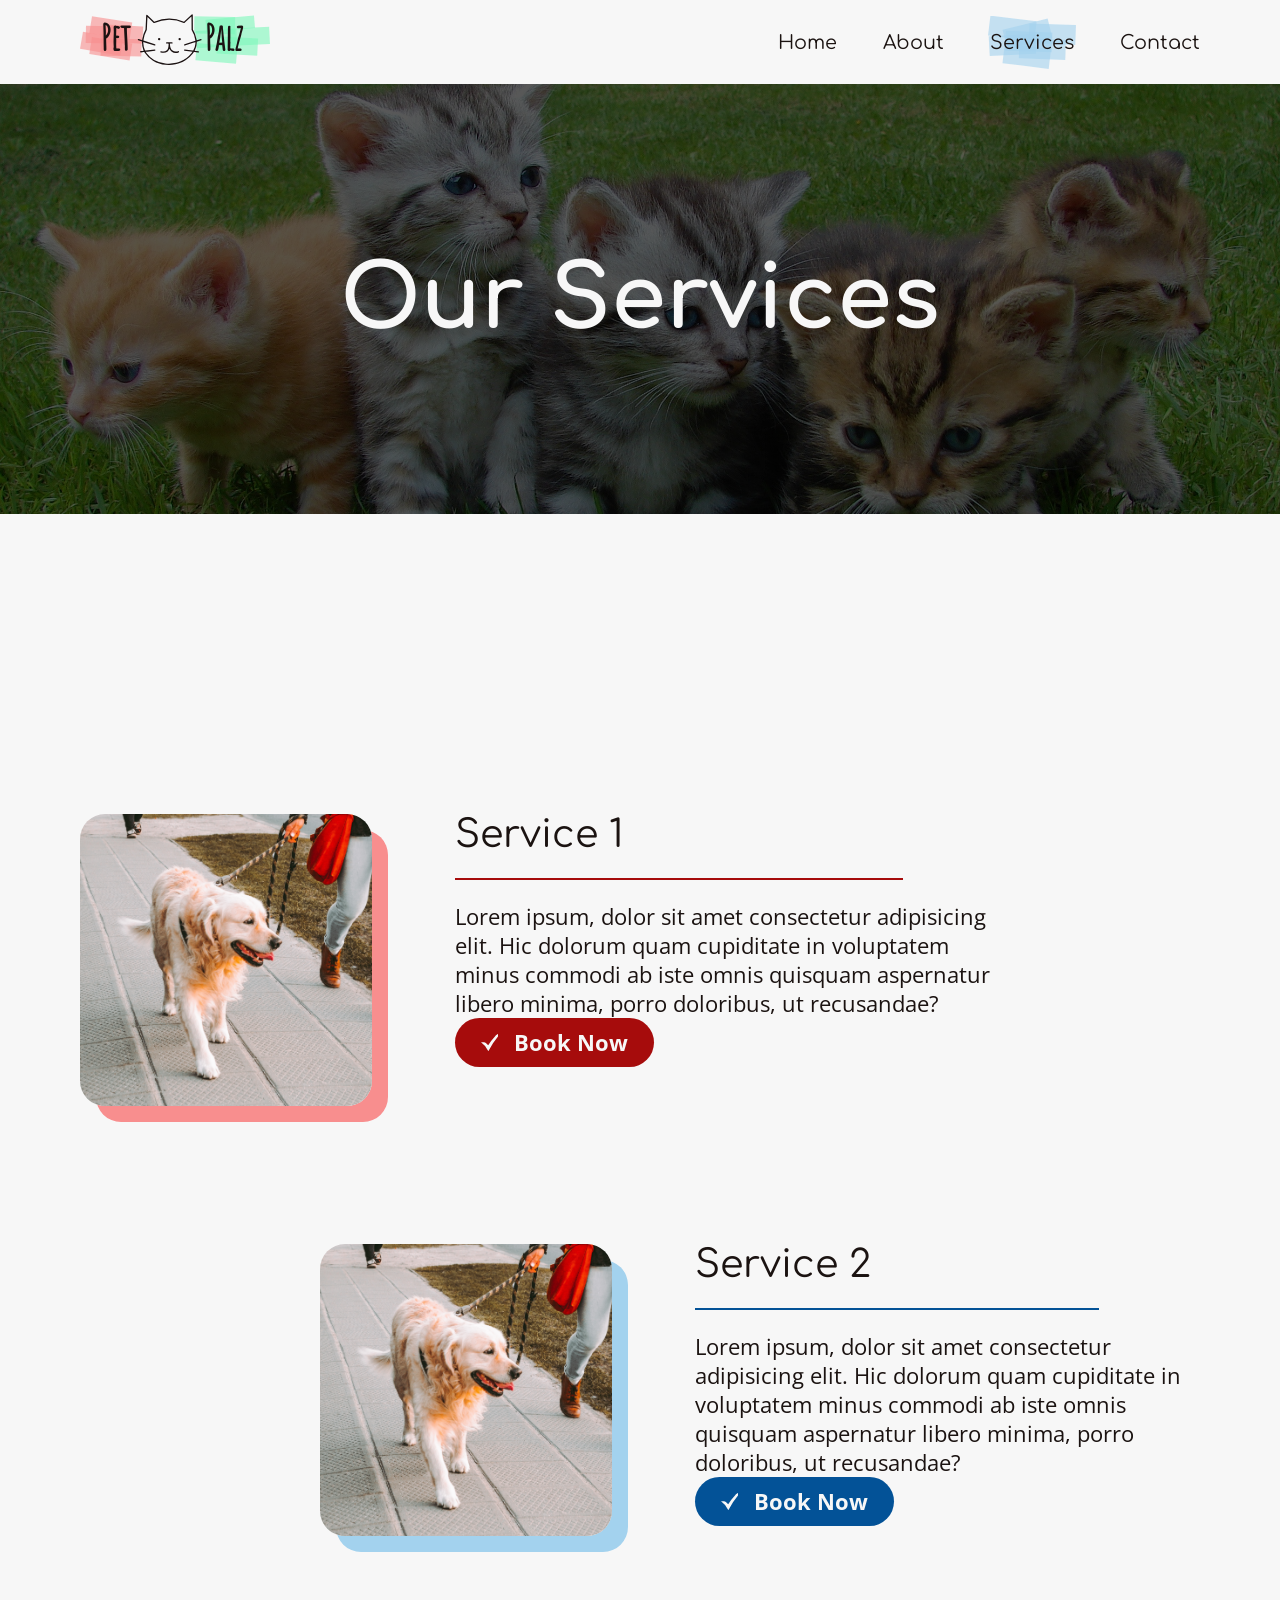
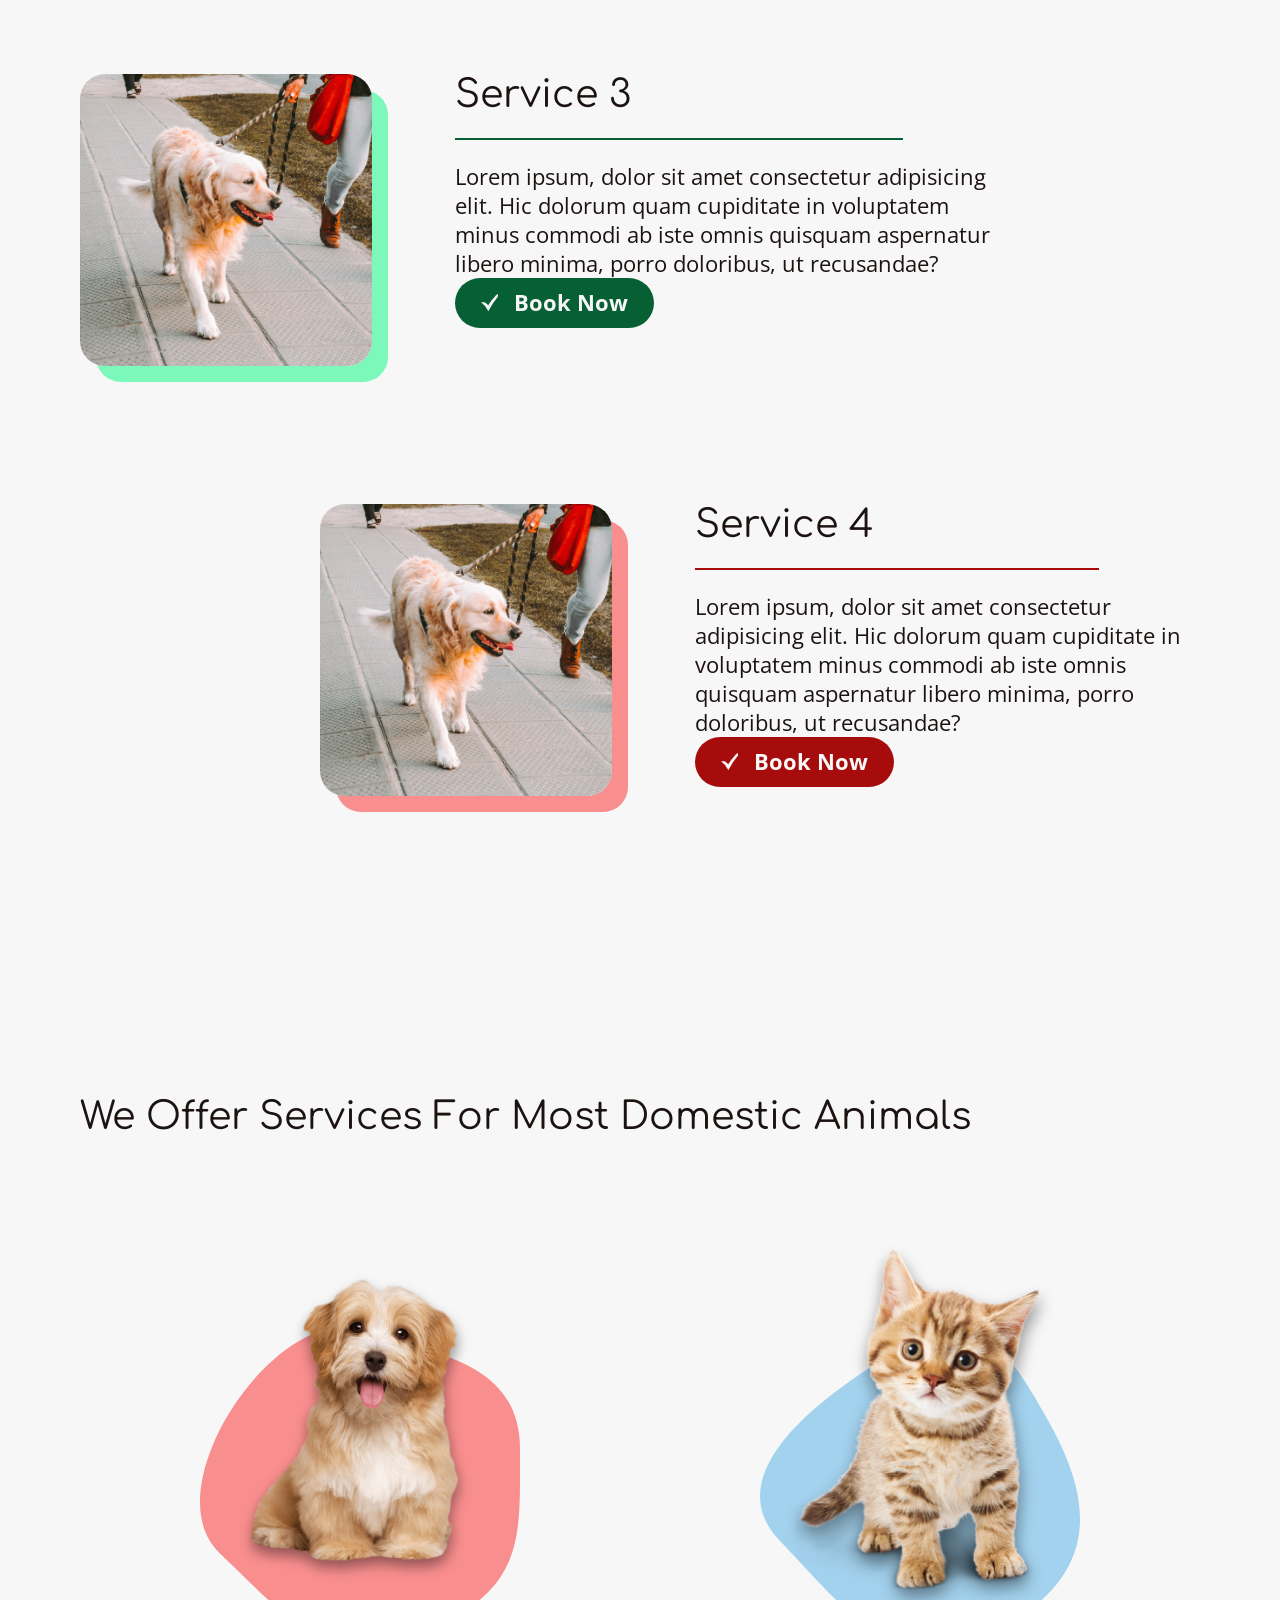
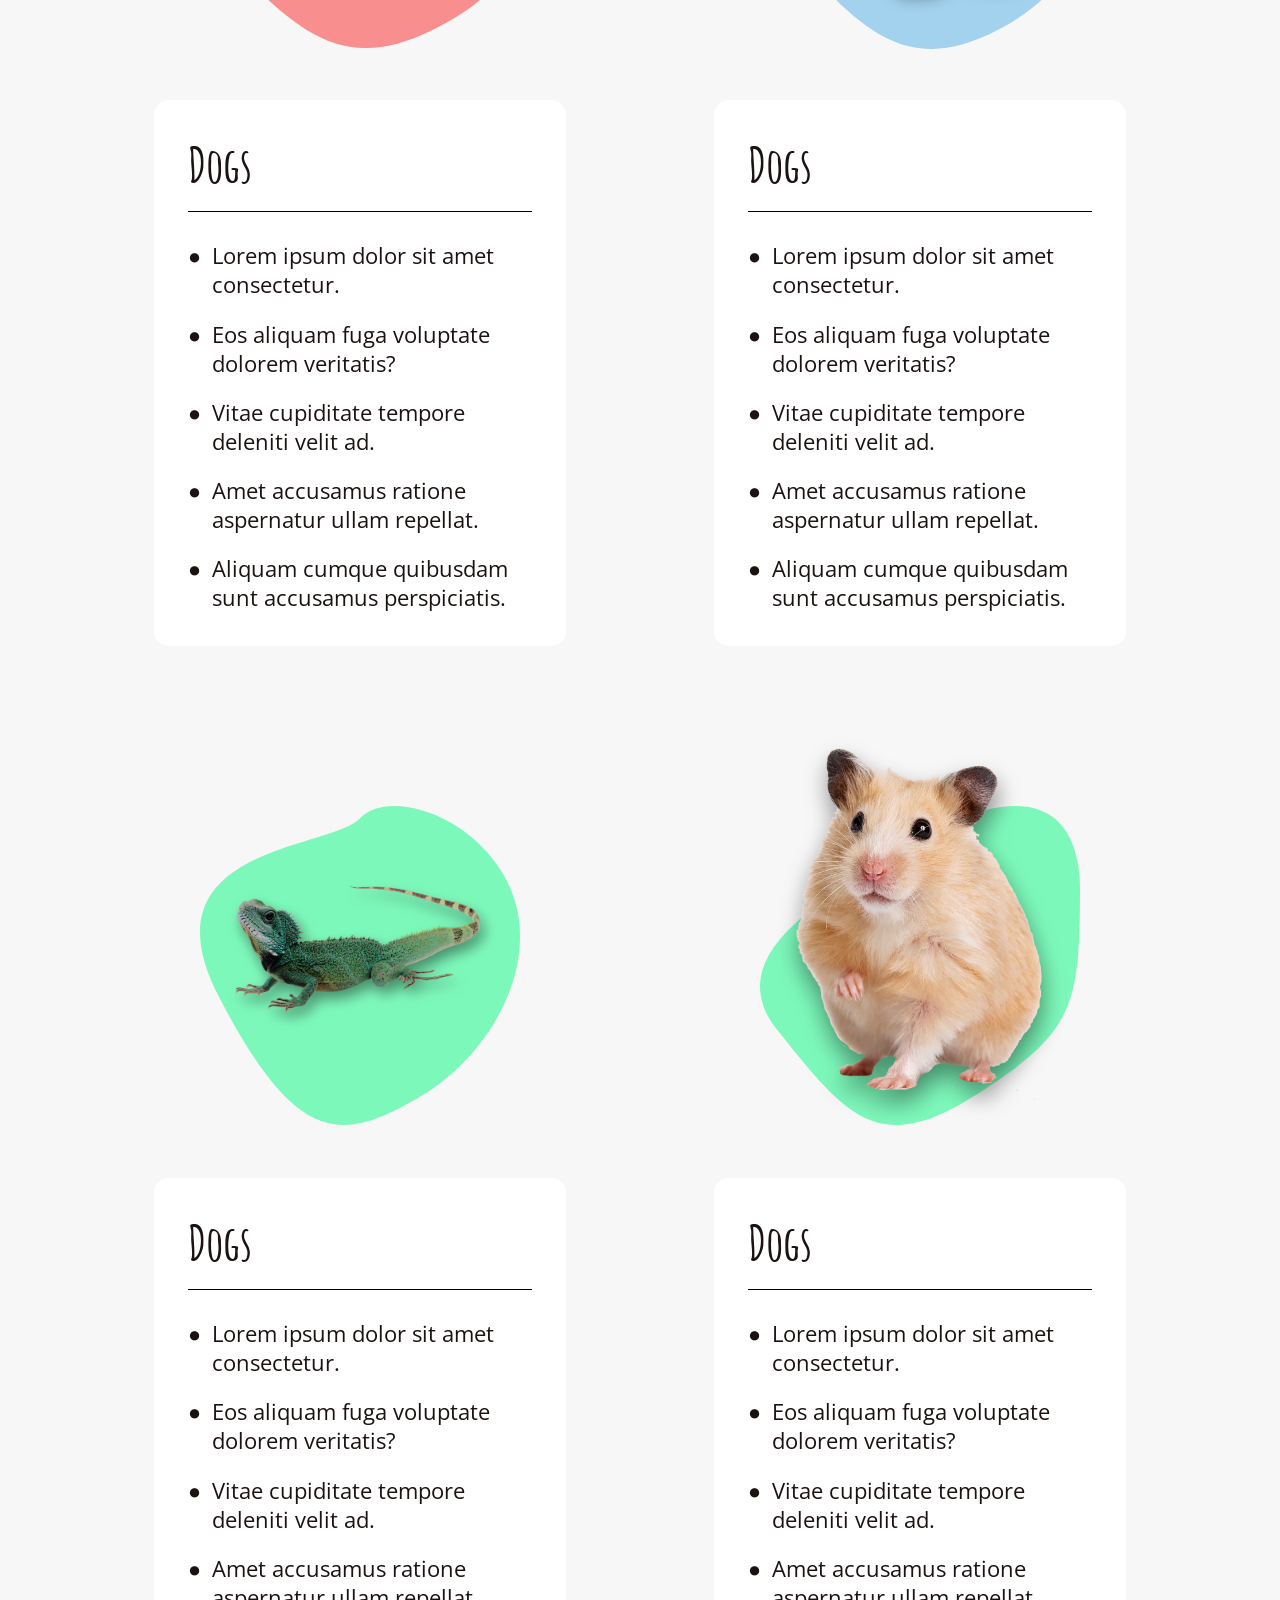
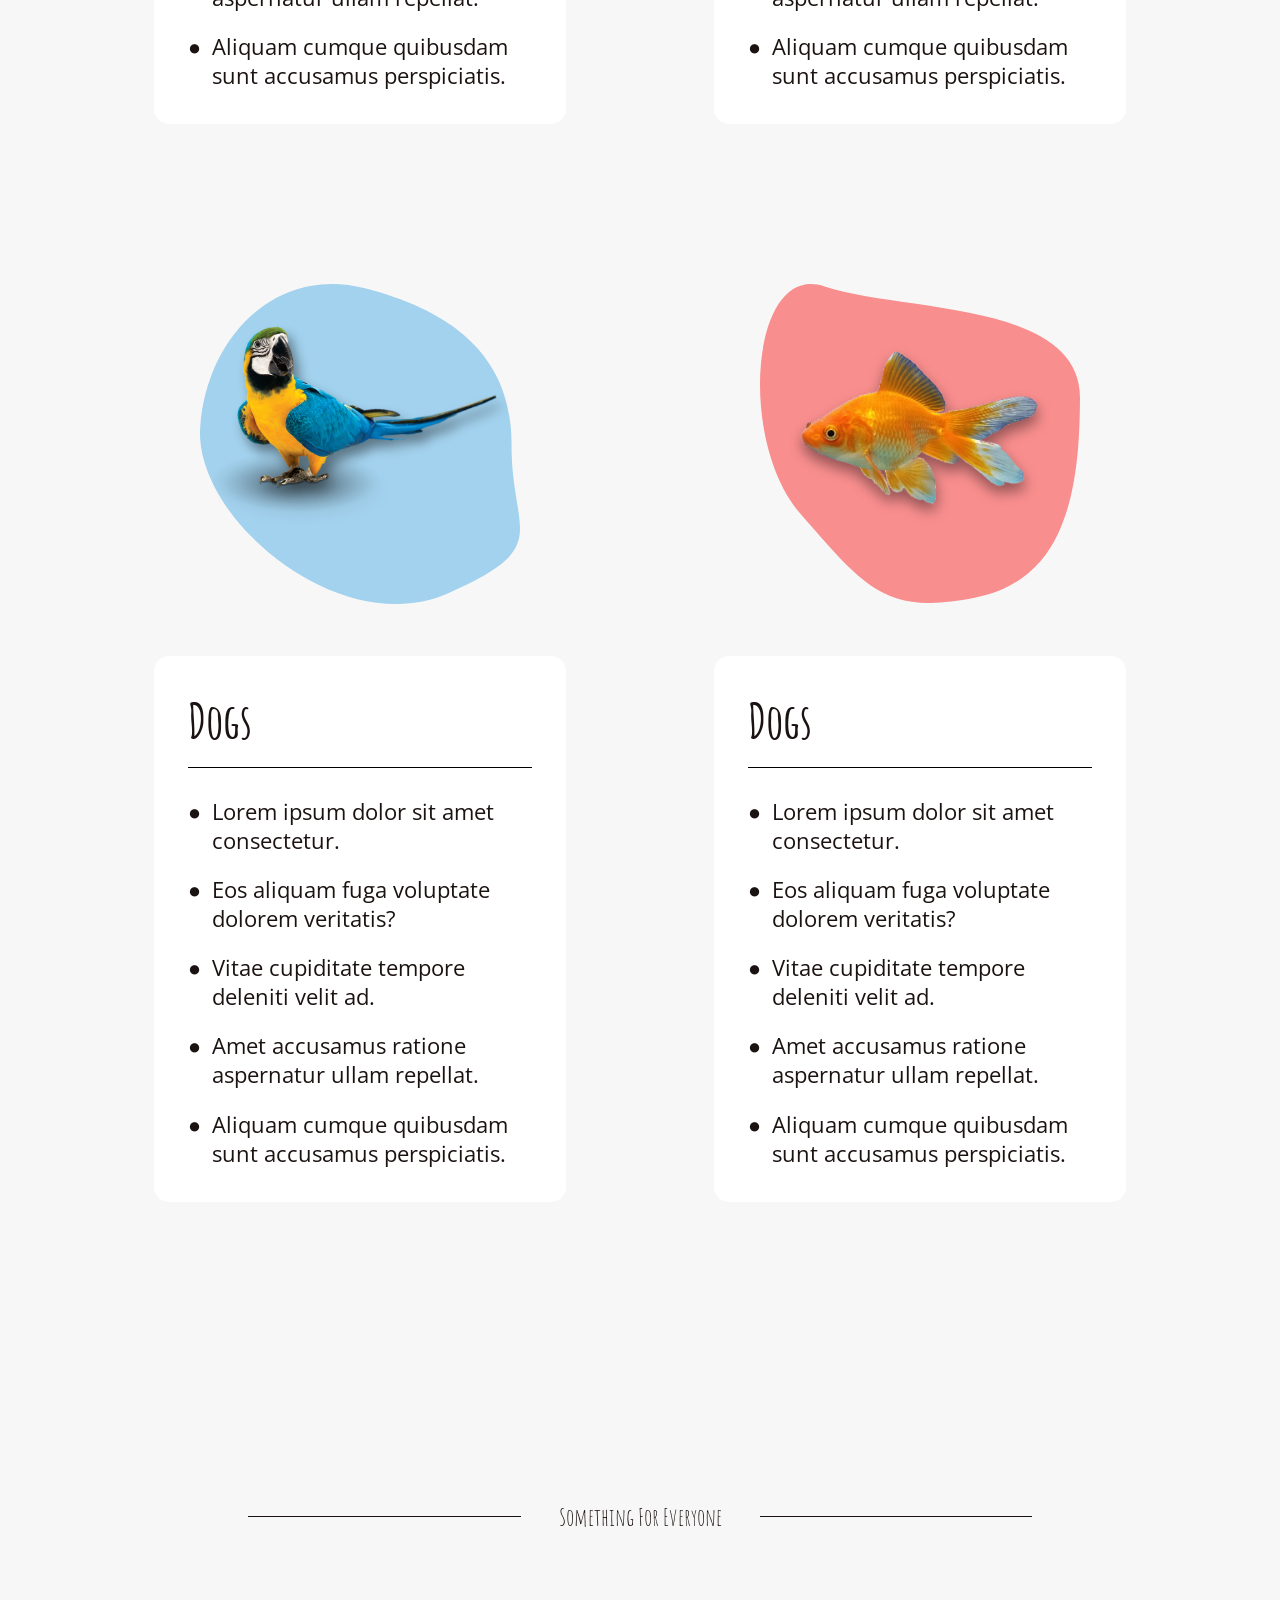
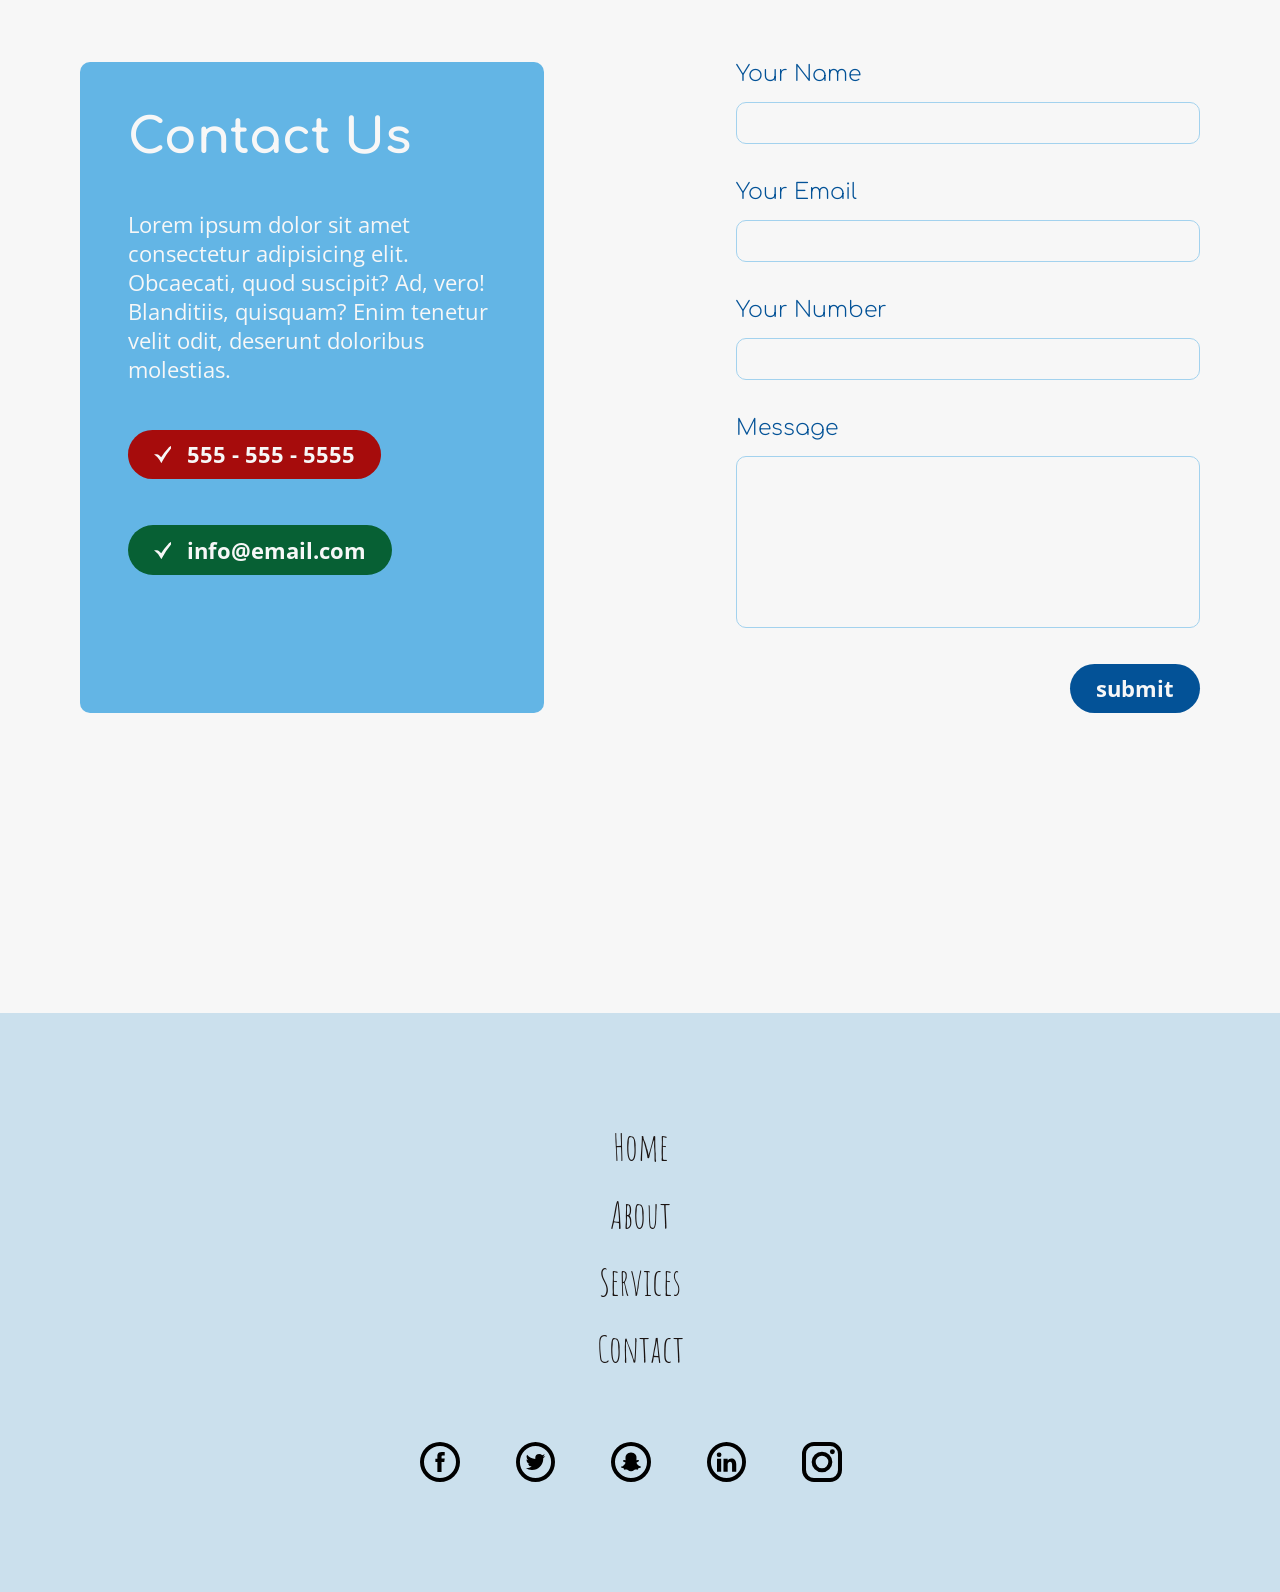
==== commit 831bc215: "improved" ====
--- a/Src/services.html
+++ b/Src/services.html
@@ -34,9 +34,9 @@
     <!---------------------------------------------------------------------------->
     <header>
         <a href="./index.html" class="header-logo-a">
-            <svg class="header-logo xmlns="http://www.w3.org/2000/svg" width="319.014" height="85.27" viewBox="0 0 319.014 85.27"><g transform="translate(34.547 -0.01)"><g transform="translate(-168 -43.99)"><rect width="68.443" height="29" transform="translate(382.6 68.41) rotate(-3)" fill="#7df8bb" opacity="0.6"/><rect width="68.443" height="29" transform="translate(327.667 72.014) rotate(-3)" fill="#7df8bb" opacity="0.6"/><rect width="68.443" height="29" transform="matrix(0.996, 0.087, -0.087, 0.996, 329.773, 92.263)" fill="#7df8bb" opacity="0.6"/><rect width="81.81" height="21.105" transform="translate(344.02 53.337) rotate(-5)" fill="#7df8bb" opacity="0.6"/><rect width="68.443" height="29" transform="translate(325.57 47.337) rotate(1)" fill="#7df8bb" opacity="0.6"/><rect width="68.443" height="29" transform="matrix(0.999, 0.052, -0.052, 0.999, 364.118, 81.099)" fill="#7df8bb" opacity="0.6"/></g><g transform="translate(-168 -43.99)"><rect width="68.443" height="29" transform="translate(153.608 47.285) rotate(9)" fill="#f98e8e" opacity="0.6"/><rect width="68.443" height="29" transform="translate(138.489 73.197) rotate(10)" fill="#f98e8e" opacity="0.6"/><rect width="68.443" height="29" transform="matrix(0.999, 0.052, -0.052, 0.999, 171.19, 60.877)" fill="#f98e8e" opacity="0.6"/><rect width="68.443" height="29" transform="translate(168.506 84.703) rotate(1)" fill="#f98e8e" opacity="0.6"/><rect width="68.443" height="29" transform="translate(143.506 63.229) rotate(1)" fill="#f98e8e" opacity="0.6"/><rect width="68.443" height="29" transform="translate(153.608 82.275) rotate(9)" fill="#f98e8e" opacity="0.6"/></g><path d="M98.36,39.77a1.99,1.99,0,1,0,1.99,1.99A1.989,1.989,0,0,0,98.36,39.77Z" fill="#1b1212"/><path d="M132.81,39.77a2.01,2.01,0,0,0-1.99,2,1.99,1.99,0,1,0,1.99-2Z" fill="#1b1212"/><path d="M168.57,41.57a.974.974,0,0,0-.34.06l-4.87,1.58-1.94.63-.33-2.01a47.062,47.062,0,0,0-5.87-15.62l-.23-.4v-.46l-.14-24.24a1.073,1.073,0,0,0-.3-.76,1.072,1.072,0,0,0-.8-.34,1.094,1.094,0,0,0-.75.3L140.85,11.67l-.83.78-1.05-.44a60.074,60.074,0,0,0-23.55-4.92h-.49A64.963,64.963,0,0,0,91.2,12.03l-1.05.42-.82-.78L78.47,1.33a1.16,1.16,0,0,0-.75-.31h-.05a1.085,1.085,0,0,0-1.09,1.05L75.45,25.45l-.02.38-.17.34a51.864,51.864,0,0,0-5.23,15.32l-.32,2.02-1.94-.63-3.83-1.24a1.03,1.03,0,0,0-.35-.06,1.111,1.111,0,0,0-.34,2.17l5.08,1.65,1.23.4-.02,1.29a33.831,33.831,0,0,0,2.03,12.17l.76,2.07-2.19.27-2.75.34a1.114,1.114,0,0,0,.13,2.22h.14l4.62-.58,1.13-.14.59.98.15.25c.12.21.25.42.38.62A38.556,38.556,0,0,0,88.05,78.15l5.13,2.72a56.073,56.073,0,0,0,21.46,4.41h.82a53.285,53.285,0,0,0,10.41-1.2,51.425,51.425,0,0,0,9.42-2.89c.7-.28,1.44-.59,2.29-.96l4.98-2.84A46.252,46.252,0,0,0,154.91,65.9c.41-.55.81-1.1,1.17-1.66l.6-.91,1.09.14,6.17.82c.05,0,.1.01.15.01a1.106,1.106,0,0,0,.86-1.78,1.118,1.118,0,0,0-.73-.42l-3.93-.52-2.33-.31.96-2.14a29.516,29.516,0,0,0,2.6-11.35V46.17l1.21-.39,6.19-2.01a1.109,1.109,0,0,0,.65-.55,1.139,1.139,0,0,0,.07-.85,1.126,1.126,0,0,0-1.06-.78Zm-9.38,7.89a27.853,27.853,0,0,1-3.09,10.38l-.57,1.09-1.22-.16-12.94-1.73c-.05,0-.1-.01-.15-.01a1.106,1.106,0,0,0-.86,1.78,1.118,1.118,0,0,0,.73.42l10.24,1.37,3.03.41-1.88,2.41a44.251,44.251,0,0,1-18.93,14.05,57.373,57.373,0,0,1-6.84,2.12,52.323,52.323,0,0,1-11.87,1.36,53.1,53.1,0,0,1-6.18-.36,50.483,50.483,0,0,1-18.78-5.95A37.23,37.23,0,0,1,77.36,65.55L75.7,63.17l2.88-.36,12.49-1.55a1.163,1.163,0,0,0,.75-.42,1.112,1.112,0,0,0-.88-1.8H90.8L76.03,60.88l-1.32.16-.51-1.23a31.174,31.174,0,0,1-2.37-10.8l-.1-2.51,2.39.78,16.49,5.35a1.03,1.03,0,0,0,.35.06,1.111,1.111,0,0,0,.34-2.17L73.33,44.69l-1.39-.45.2-1.45a49.288,49.288,0,0,1,5.4-16.15,1.208,1.208,0,0,0,.12-.47l.85-17.74.18-3.82,2.77,2.64,7.69,7.32a1.131,1.131,0,0,0,.78.31,1.036,1.036,0,0,0,.43-.09A63.6,63.6,0,0,1,114.94,9.3h.49a58.464,58.464,0,0,1,24.33,5.48,1.061,1.061,0,0,0,.46.1,1.137,1.137,0,0,0,.81-.35l.03-.04.04-.03,8.63-8.08,2.92-2.74.02,4.01.1,18.47a1.058,1.058,0,0,0,.14.54,44.662,44.662,0,0,1,6.11,16.45l.19,1.44-1.38.45-16.95,5.5a1.109,1.109,0,0,0-.65.55,1.139,1.139,0,0,0-.07.85,1.113,1.113,0,0,0,1.06.78.974.974,0,0,0,.34-.06l15.33-4.97,2.52-.82-.24,2.64Z" fill="#1b1212"/><path d="M130.63,61.9a1.193,1.193,0,0,0-.37.06,12.193,12.193,0,0,1-4.08.74H126a8.862,8.862,0,0,1-5.07-1.67,10.079,10.079,0,0,1-3.46-4.95,18.617,18.617,0,0,1-.95-4.88l-.12-1.86h3.47a1.12,1.12,0,1,0,0-2.24H111a1.12,1.12,0,1,0,0,2.24h1.75l1.52.01-.05,1.8c-.15,5-1.29,8.22-3.5,9.87a8.63,8.63,0,0,1-5.32,1.43,28.518,28.518,0,0,1-3.93-.32c-.05,0-.11-.01-.16-.01a1.11,1.11,0,0,0-.14,2.21,30.541,30.541,0,0,0,4.23.34,10.617,10.617,0,0,0,6.66-1.87,8.588,8.588,0,0,0,2.18-2.41l1.38-2.23,1.53,2.13a11.248,11.248,0,0,0,2.48,2.53,10.844,10.844,0,0,0,6.32,2.08h.28a14.326,14.326,0,0,0,4.76-.85,1.093,1.093,0,0,0,.64-.57,1.109,1.109,0,0,0-1-1.59Z" fill="#1b1212"/><text transform="translate(0 61.92)" fill="#1b1212" font-size="60" font-family="amatic" font-weight="700"><tspan x="0" y="0">Pet</tspan></text><text transform="translate(175.36 61.92)" fill="#1b1212" font-size="60" font-family="amatic" font-weight="700"><tspan x="0" y="0" letter-spacing="-0.03em">P</tspan><tspan y="0">alz</tspan></text></g></svg>
+            <svg class="header-logo" xmlns="http://www.w3.org/2000/svg" width="319.014" height="85.27" viewBox="0 0 319.014 85.27"><g transform="translate(34.547 -0.01)"><g transform="translate(-168 -43.99)"><rect width="68.443" height="29" transform="translate(382.6 68.41) rotate(-3)" fill="#7df8bb" opacity="0.6"/><rect width="68.443" height="29" transform="translate(327.667 72.014) rotate(-3)" fill="#7df8bb" opacity="0.6"/><rect width="68.443" height="29" transform="matrix(0.996, 0.087, -0.087, 0.996, 329.773, 92.263)" fill="#7df8bb" opacity="0.6"/><rect width="81.81" height="21.105" transform="translate(344.02 53.337) rotate(-5)" fill="#7df8bb" opacity="0.6"/><rect width="68.443" height="29" transform="translate(325.57 47.337) rotate(1)" fill="#7df8bb" opacity="0.6"/><rect width="68.443" height="29" transform="matrix(0.999, 0.052, -0.052, 0.999, 364.118, 81.099)" fill="#7df8bb" opacity="0.6"/></g><g transform="translate(-168 -43.99)"><rect width="68.443" height="29" transform="translate(153.608 47.285) rotate(9)" fill="#f98e8e" opacity="0.6"/><rect width="68.443" height="29" transform="translate(138.489 73.197) rotate(10)" fill="#f98e8e" opacity="0.6"/><rect width="68.443" height="29" transform="matrix(0.999, 0.052, -0.052, 0.999, 171.19, 60.877)" fill="#f98e8e" opacity="0.6"/><rect width="68.443" height="29" transform="translate(168.506 84.703) rotate(1)" fill="#f98e8e" opacity="0.6"/><rect width="68.443" height="29" transform="translate(143.506 63.229) rotate(1)" fill="#f98e8e" opacity="0.6"/><rect width="68.443" height="29" transform="translate(153.608 82.275) rotate(9)" fill="#f98e8e" opacity="0.6"/></g><path d="M98.36,39.77a1.99,1.99,0,1,0,1.99,1.99A1.989,1.989,0,0,0,98.36,39.77Z" fill="#1b1212"/><path d="M132.81,39.77a2.01,2.01,0,0,0-1.99,2,1.99,1.99,0,1,0,1.99-2Z" fill="#1b1212"/><path d="M168.57,41.57a.974.974,0,0,0-.34.06l-4.87,1.58-1.94.63-.33-2.01a47.062,47.062,0,0,0-5.87-15.62l-.23-.4v-.46l-.14-24.24a1.073,1.073,0,0,0-.3-.76,1.072,1.072,0,0,0-.8-.34,1.094,1.094,0,0,0-.75.3L140.85,11.67l-.83.78-1.05-.44a60.074,60.074,0,0,0-23.55-4.92h-.49A64.963,64.963,0,0,0,91.2,12.03l-1.05.42-.82-.78L78.47,1.33a1.16,1.16,0,0,0-.75-.31h-.05a1.085,1.085,0,0,0-1.09,1.05L75.45,25.45l-.02.38-.17.34a51.864,51.864,0,0,0-5.23,15.32l-.32,2.02-1.94-.63-3.83-1.24a1.03,1.03,0,0,0-.35-.06,1.111,1.111,0,0,0-.34,2.17l5.08,1.65,1.23.4-.02,1.29a33.831,33.831,0,0,0,2.03,12.17l.76,2.07-2.19.27-2.75.34a1.114,1.114,0,0,0,.13,2.22h.14l4.62-.58,1.13-.14.59.98.15.25c.12.21.25.42.38.62A38.556,38.556,0,0,0,88.05,78.15l5.13,2.72a56.073,56.073,0,0,0,21.46,4.41h.82a53.285,53.285,0,0,0,10.41-1.2,51.425,51.425,0,0,0,9.42-2.89c.7-.28,1.44-.59,2.29-.96l4.98-2.84A46.252,46.252,0,0,0,154.91,65.9c.41-.55.81-1.1,1.17-1.66l.6-.91,1.09.14,6.17.82c.05,0,.1.01.15.01a1.106,1.106,0,0,0,.86-1.78,1.118,1.118,0,0,0-.73-.42l-3.93-.52-2.33-.31.96-2.14a29.516,29.516,0,0,0,2.6-11.35V46.17l1.21-.39,6.19-2.01a1.109,1.109,0,0,0,.65-.55,1.139,1.139,0,0,0,.07-.85,1.126,1.126,0,0,0-1.06-.78Zm-9.38,7.89a27.853,27.853,0,0,1-3.09,10.38l-.57,1.09-1.22-.16-12.94-1.73c-.05,0-.1-.01-.15-.01a1.106,1.106,0,0,0-.86,1.78,1.118,1.118,0,0,0,.73.42l10.24,1.37,3.03.41-1.88,2.41a44.251,44.251,0,0,1-18.93,14.05,57.373,57.373,0,0,1-6.84,2.12,52.323,52.323,0,0,1-11.87,1.36,53.1,53.1,0,0,1-6.18-.36,50.483,50.483,0,0,1-18.78-5.95A37.23,37.23,0,0,1,77.36,65.55L75.7,63.17l2.88-.36,12.49-1.55a1.163,1.163,0,0,0,.75-.42,1.112,1.112,0,0,0-.88-1.8H90.8L76.03,60.88l-1.32.16-.51-1.23a31.174,31.174,0,0,1-2.37-10.8l-.1-2.51,2.39.78,16.49,5.35a1.03,1.03,0,0,0,.35.06,1.111,1.111,0,0,0,.34-2.17L73.33,44.69l-1.39-.45.2-1.45a49.288,49.288,0,0,1,5.4-16.15,1.208,1.208,0,0,0,.12-.47l.85-17.74.18-3.82,2.77,2.64,7.69,7.32a1.131,1.131,0,0,0,.78.31,1.036,1.036,0,0,0,.43-.09A63.6,63.6,0,0,1,114.94,9.3h.49a58.464,58.464,0,0,1,24.33,5.48,1.061,1.061,0,0,0,.46.1,1.137,1.137,0,0,0,.81-.35l.03-.04.04-.03,8.63-8.08,2.92-2.74.02,4.01.1,18.47a1.058,1.058,0,0,0,.14.54,44.662,44.662,0,0,1,6.11,16.45l.19,1.44-1.38.45-16.95,5.5a1.109,1.109,0,0,0-.65.55,1.139,1.139,0,0,0-.07.85,1.113,1.113,0,0,0,1.06.78.974.974,0,0,0,.34-.06l15.33-4.97,2.52-.82-.24,2.64Z" fill="#1b1212"/><path d="M130.63,61.9a1.193,1.193,0,0,0-.37.06,12.193,12.193,0,0,1-4.08.74H126a8.862,8.862,0,0,1-5.07-1.67,10.079,10.079,0,0,1-3.46-4.95,18.617,18.617,0,0,1-.95-4.88l-.12-1.86h3.47a1.12,1.12,0,1,0,0-2.24H111a1.12,1.12,0,1,0,0,2.24h1.75l1.52.01-.05,1.8c-.15,5-1.29,8.22-3.5,9.87a8.63,8.63,0,0,1-5.32,1.43,28.518,28.518,0,0,1-3.93-.32c-.05,0-.11-.01-.16-.01a1.11,1.11,0,0,0-.14,2.21,30.541,30.541,0,0,0,4.23.34,10.617,10.617,0,0,0,6.66-1.87,8.588,8.588,0,0,0,2.18-2.41l1.38-2.23,1.53,2.13a11.248,11.248,0,0,0,2.48,2.53,10.844,10.844,0,0,0,6.32,2.08h.28a14.326,14.326,0,0,0,4.76-.85,1.093,1.093,0,0,0,.64-.57,1.109,1.109,0,0,0-1-1.59Z" fill="#1b1212"/><text transform="translate(0 61.92)" fill="#1b1212" font-size="60" font-family="amatic" font-weight="700"><tspan x="0" y="0">Pet</tspan></text><text transform="translate(175.36 61.92)" fill="#1b1212" font-size="60" font-family="amatic" font-weight="700"><tspan x="0" y="0" letter-spacing="-0.03em">P</tspan><tspan y="0">alz</tspan></text></g></svg>
         </a>
-        
+
         <label class="header-label" for="hamburger">
             <div class="header-hamburger-button"></div>
         </label>
@@ -46,17 +46,14 @@
                 <li><a class="header-button" href="./index.html">Home</a></li>
                 <li><a class="header-button" href="./about.html">About</a></li>
                 <li><a class="header-button selected" href="./services.html">Services</a></li>
-                <li><a class="header-button" href="./index.html">Testimonials</a></li>
                 <li><a class="header-button" href="./contact.html">Contact</a></li>
-                <li><a class="header-button get Started" href="./contact.html#form">Get Started</a></li>
             </ul>
         </nav>
     </header>
 
 
 
-    <section class="subHero">
-        <img class="subHero-img" src="./Assets/subHero-2.jpg" alt="">
+    <section class="subHero" style="background-image: url('./Assets/subHero-2.jpg');">
         <h1 class="subHero-h1">Our Services</h1>
     </section>
 
@@ -269,11 +266,10 @@
     <!---------------------------------------------------------------------------->
     <footer>
         <nav class="footer-nav --li-spread">
-            <a href="home.css" class="footer-a">Home</a>
-            <a href="about.html" class="footer-a">About</a>
-            <a href="services.html" class="footer-a">Services</a>
-            <a href="home.html" class="footer-a">Testimonials</a>
-            <a href="contact.css" class="footer-a">Contact</a>
+            <a href="./" class="footer-a">Home</a>
+            <a href="./about.html" class="footer-a">About</a>
+            <a href="./services.html" class="footer-a">Services</a>
+            <a href="./contact.html" class="footer-a">Contact</a>
         </nav>
         <div class="footer-container">
             <img src="./Assets/footer-facebook.svg" alt="" class="footer-icon">
--- a/Src/style.css
+++ b/Src/style.css
@@ -241,10 +241,10 @@
 
 
 .about-img1, .about-img2{
-    border-radius: calc((10 /16 * 1rem) + ((20 - 10) * ((100vw - 320px) / (1920 - 320))));
-
-    filter: drop-shadow(0px 0px 13px rgba(0, 0, 0, 0.6));
-    -webkit-filter: drop-shadow(0px 0px 13px rgba(0, 0, 0, 06));
+    border-radius: 5px;
+
+    filter: drop-shadow(0px 0px 8px rgba(0, 0, 0, 0.4));
+    -webkit-filter: drop-shadow(0px 0px 8px rgba(0, 0, 0, 0.4));
 }
 
 
@@ -271,6 +271,7 @@
     position: sticky;
     top: 0;
 }
+
 .header-hamburger-button{
     width: calc((22 /16 * 1rem) + ((70 - 22) * ((100vw - 320px) / (1920 - 320))));
     height: calc((3 /16 * 1rem) + ((10 - 3) * ((100vw - 320px) / (1920 - 320))));
@@ -377,6 +378,7 @@
 
 
 .subHero-h1{
+    z-index: 1;
     position: relative;
     height: min-content;
     width: max-content;
@@ -386,27 +388,29 @@
     color: var(--c-light);
     font-size: calc((25 /16 * 1rem) + ((130 - 25) * ((100vw - 320px) / (1920 - 320))));
 }
-.subHero-img{
-    object-fit: fill;
-    /* object-position: center; */
-
-    position: absolute;
-    top: 0;
-    bottom: 0;
-    right: 0;
-    left: 0;
-    z-index: -1;
-}
+
 .subHero{
     position: relative;
     display: flex;
     height: calc((175 /16 * 1rem) + ((600 - 175) * ((100vw - 320px) / (1920 - 320))));
-    /* background-color: brown; */
-
-    /* filter: grayscale(0.6); */
-
-
-}
+
+    background-position: center 12%;
+    background-repeat: no-repeat;
+    background-size: cover;
+}
+.subHero::after{
+    z-index: 0;
+    position: absolute;
+    content: '';
+    top: 0;
+    left: 0;
+    right: 0;
+    bottom: 0;
+
+    background-color: black;
+    opacity: 0.65;
+}
+
 
 
 /*************************************************************************/
@@ -470,12 +474,11 @@
 .infoCard-h3{
     font-family: comfortaa;
 }
-
 .form-infoCard{
     background-color: #63b5e5;
     padding: calc((30 /16 * 1rem) + ((60 - 30) * ((100vw - 320px) / (1920 - 320))));
 
-    border-radius: calc((10 /16 * 1rem) + ((40 - 10) * ((100vw - 320px) / (1920 - 320))));
+    border-radius: 10px;
 }
 
 form *{
@@ -484,14 +487,14 @@
 
 .form-box{
     width: 100%;
-    height: calc((30 /16 * 1rem) + ((60 - 30) * ((100vw - 320px) / (1920 - 320))));
+    height: calc((30 /16 * 1rem) + ((50 - 30) * ((100vw - 320px) / (1920 - 320))));
 
     border-style: solid;
     border-width: calc((1 /16 * 1rem) + ((2 - 1) * ((100vw - 320px) / (1920 - 320))));
     border-color: var(--c-blue);
-    border-radius: calc((7 /16 * 1rem) + ((14 - 7) * ((100vw - 320px) / (1920 - 320))));
-
-    margin-bottom: calc((30 /16 * 1rem) + ((70 - 30) * ((100vw - 320px) / (1920 - 320))));
+    border-radius: 10px;
+
+    margin-bottom: calc((30 /16 * 1rem) + ((40 - 30) * ((100vw - 320px) / (1920 - 320))));
 }
 
 label{
@@ -561,7 +564,7 @@
 
 
 .animals > h2{
-    text-align: center;
+    text-align: left;
     margin-bottom: calc((30 /16 * 1rem) + ((30 - 30) * ((100vw - 320px) / (1920 - 320))));
 }
 .animals-container{
@@ -577,16 +580,21 @@
     
     background-color: white;
     padding: calc((10 /16 * 1rem) + ((50 - 10) * ((100vw - 320px) / (1920 - 320))));
-    border-radius: calc((30 /16 * 1rem) + ((55 - 30) * ((100vw - 320px) / (1920 - 320))));
-
-    -webkit-box-shadow: calc((10 /16 * 1rem) + ((30 - 10) * ((100vw - 320px) / (1920 - 320)))) calc((10 /16 * 1rem) + ((30 - 10) * ((100vw - 320px) / (1920 - 320)))) var(--c-grey); 
-    box-shadow: calc((10 /16 * 1rem) + ((30 - 10) * ((100vw - 320px) / (1920 - 320)))) calc((10 /16 * 1rem) + ((30 - 10) * ((100vw - 320px) / (1920 - 320)))) var(--c-grey);
-    
+    border-radius: 15px;
+
     width: calc((280 /16 * 1rem) + ((500 - 280) * ((100vw - 320px) / (1920 - 320))));
 }
-
 .animals-subContainer h3{
-    text-align: center;
+    position: relative;
+}
+.animals-subContainer h3::before{
+    content: '';
+    position: absolute;
+    background-color: black;
+    height: 1px;
+    left: 0;
+    right: 0;
+    bottom: -0.35em;
 }
 .animals-image{
     margin: auto;
--- a/Src/services.css
+++ b/Src/services.css
@@ -1,7 +1,21 @@
 .serviceList-img{
     width: calc((100 /16 * 1rem) + ((420 - 100) * ((100vw - 320px) / (1920 - 320))));
     border-radius: 25px;
+}
 
+.serviceList-red .serviceList-img{
+    -webkit-box-shadow: calc((10 /16 * 1rem) + ((20 - 10) * ((100vw - 320px) / (1920 - 320)))) calc((10 /16 * 1rem) + ((20 - 10) * ((100vw - 320px) / (1920 - 320)))) 0px 0px var(--c-red); 
+    box-shadow: calc((10 /16 * 1rem) + ((20 - 10) * ((100vw - 320px) / (1920 - 320)))) calc((10 /16 * 1rem) + ((20 - 10) * ((100vw - 320px) / (1920 - 320)))) 0px 0px var(--c-red);
+}
+
+.serviceList-blue .serviceList-img{
+    -webkit-box-shadow: calc((10 /16 * 1rem) + ((20 - 10) * ((100vw - 320px) / (1920 - 320)))) calc((10 /16 * 1rem) + ((20 - 10) * ((100vw - 320px) / (1920 - 320)))) 0px 0px var(--c-blue); 
+    box-shadow: calc((10 /16 * 1rem) + ((20 - 10) * ((100vw - 320px) / (1920 - 320)))) calc((10 /16 * 1rem) + ((20 - 10) * ((100vw - 320px) / (1920 - 320)))) 0px 0px var(--c-blue);
+}
+
+.serviceList-green .serviceList-img{
+    -webkit-box-shadow: calc((10 /16 * 1rem) + ((20 - 10) * ((100vw - 320px) / (1920 - 320)))) calc((10 /16 * 1rem) + ((20 - 10) * ((100vw - 320px) / (1920 - 320)))) 0px 0px var(--c-green); 
+    box-shadow: calc((10 /16 * 1rem) + ((20 - 10) * ((100vw - 320px) / (1920 - 320)))) calc((10 /16 * 1rem) + ((20 - 10) * ((100vw - 320px) / (1920 - 320)))) 0px 0px var(--c-green);
 }
 
 .serviceList-image{
